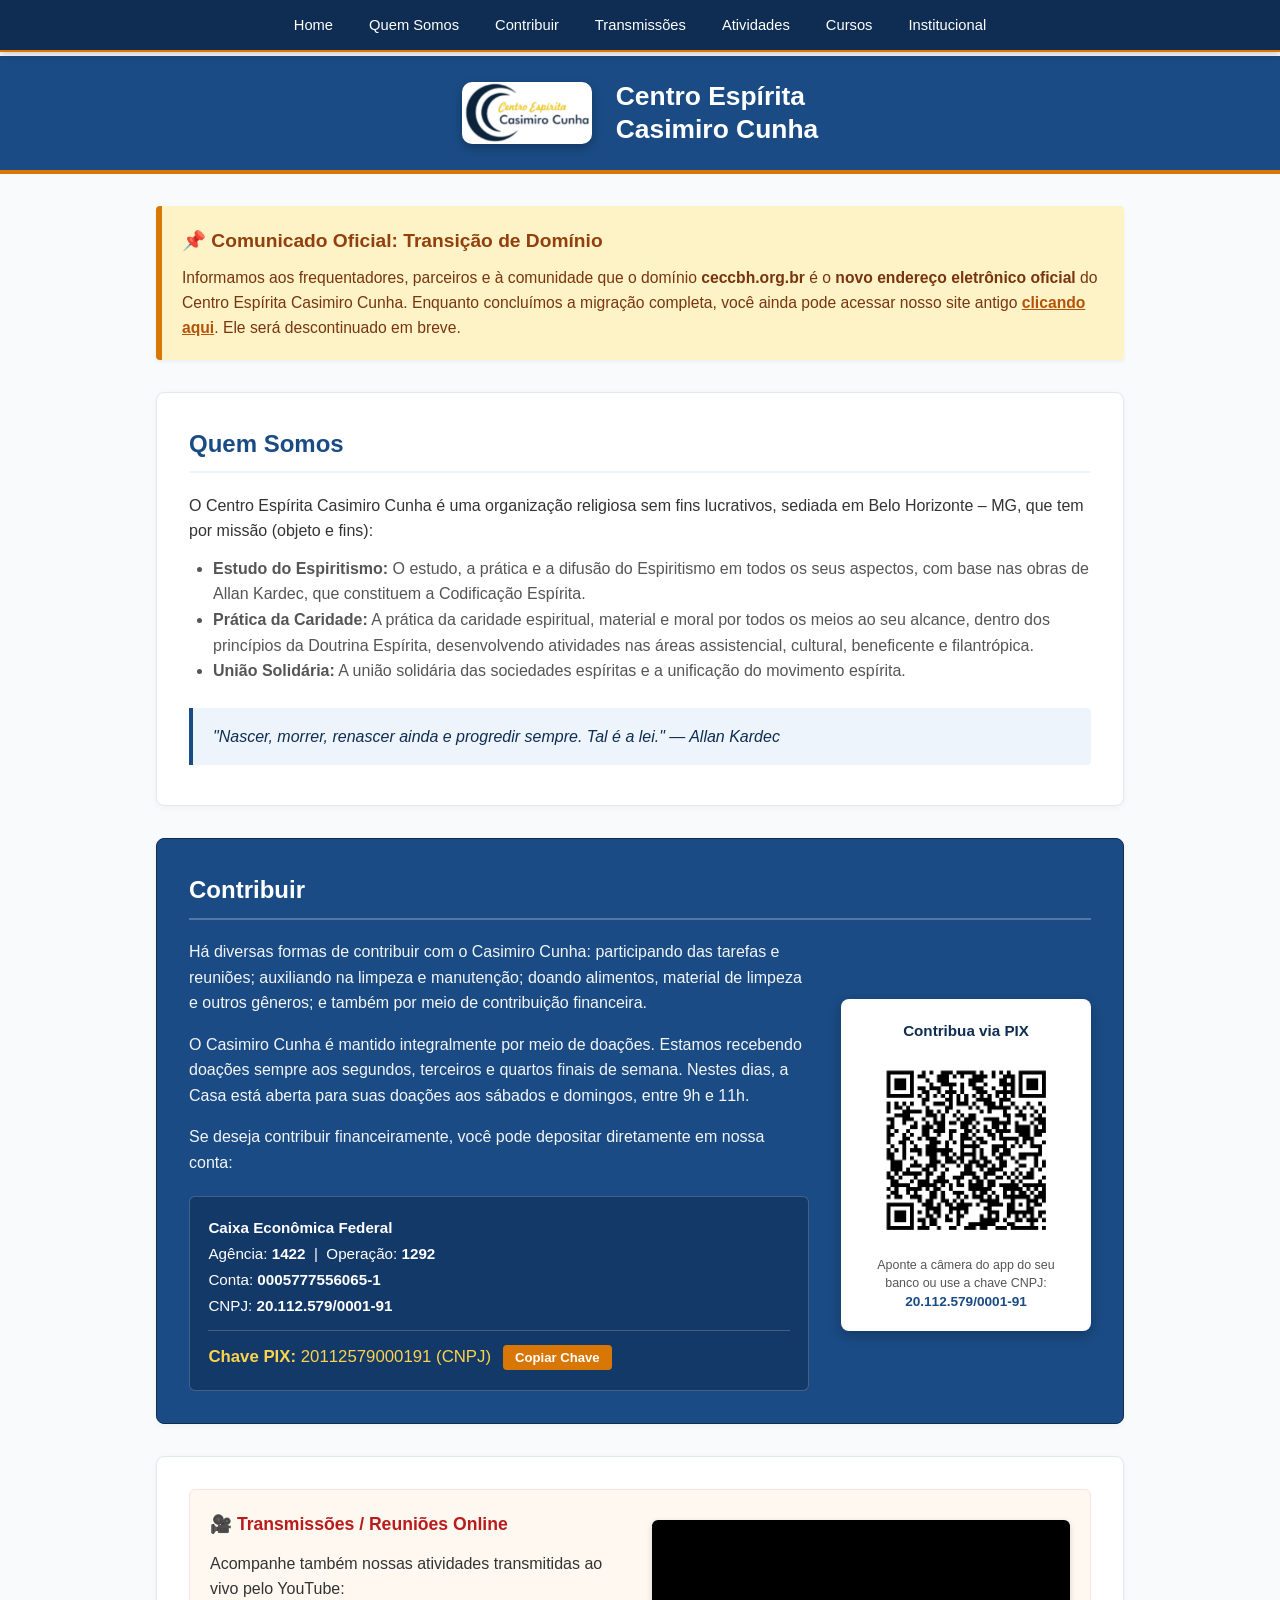
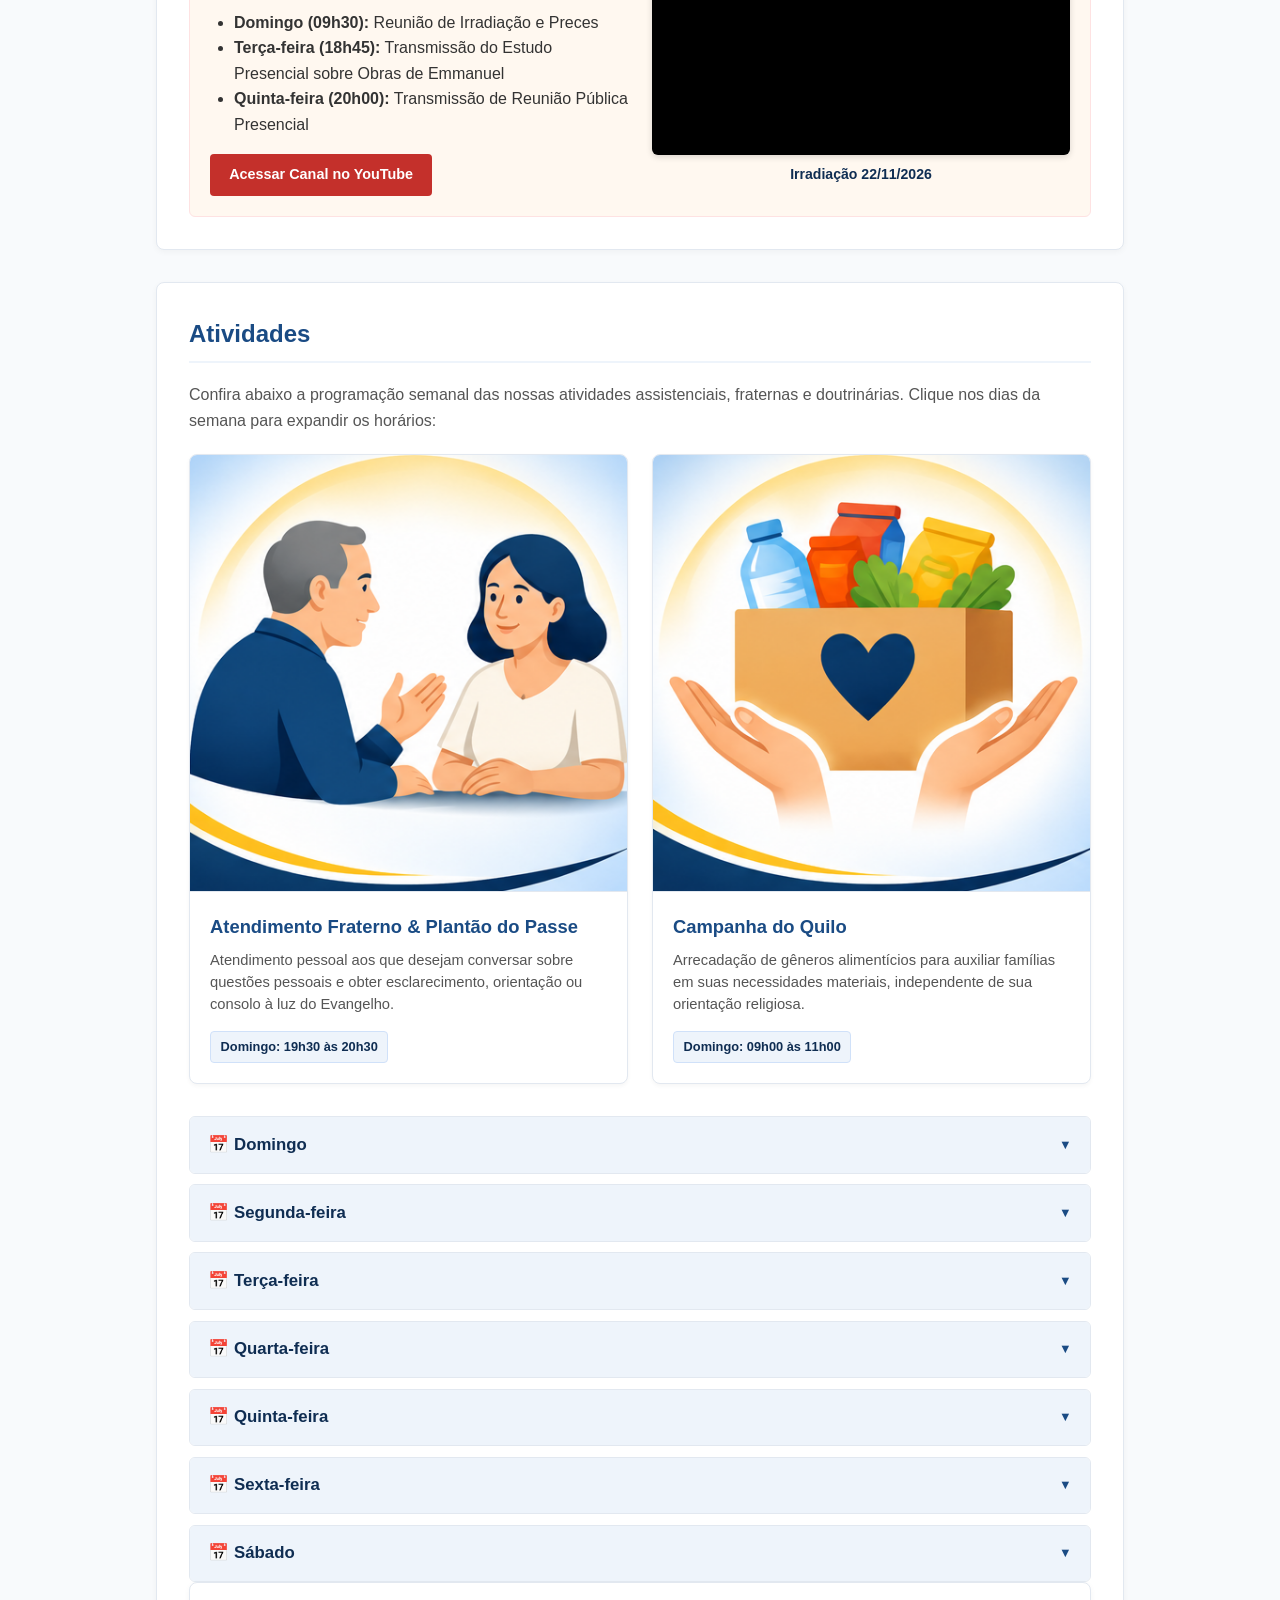
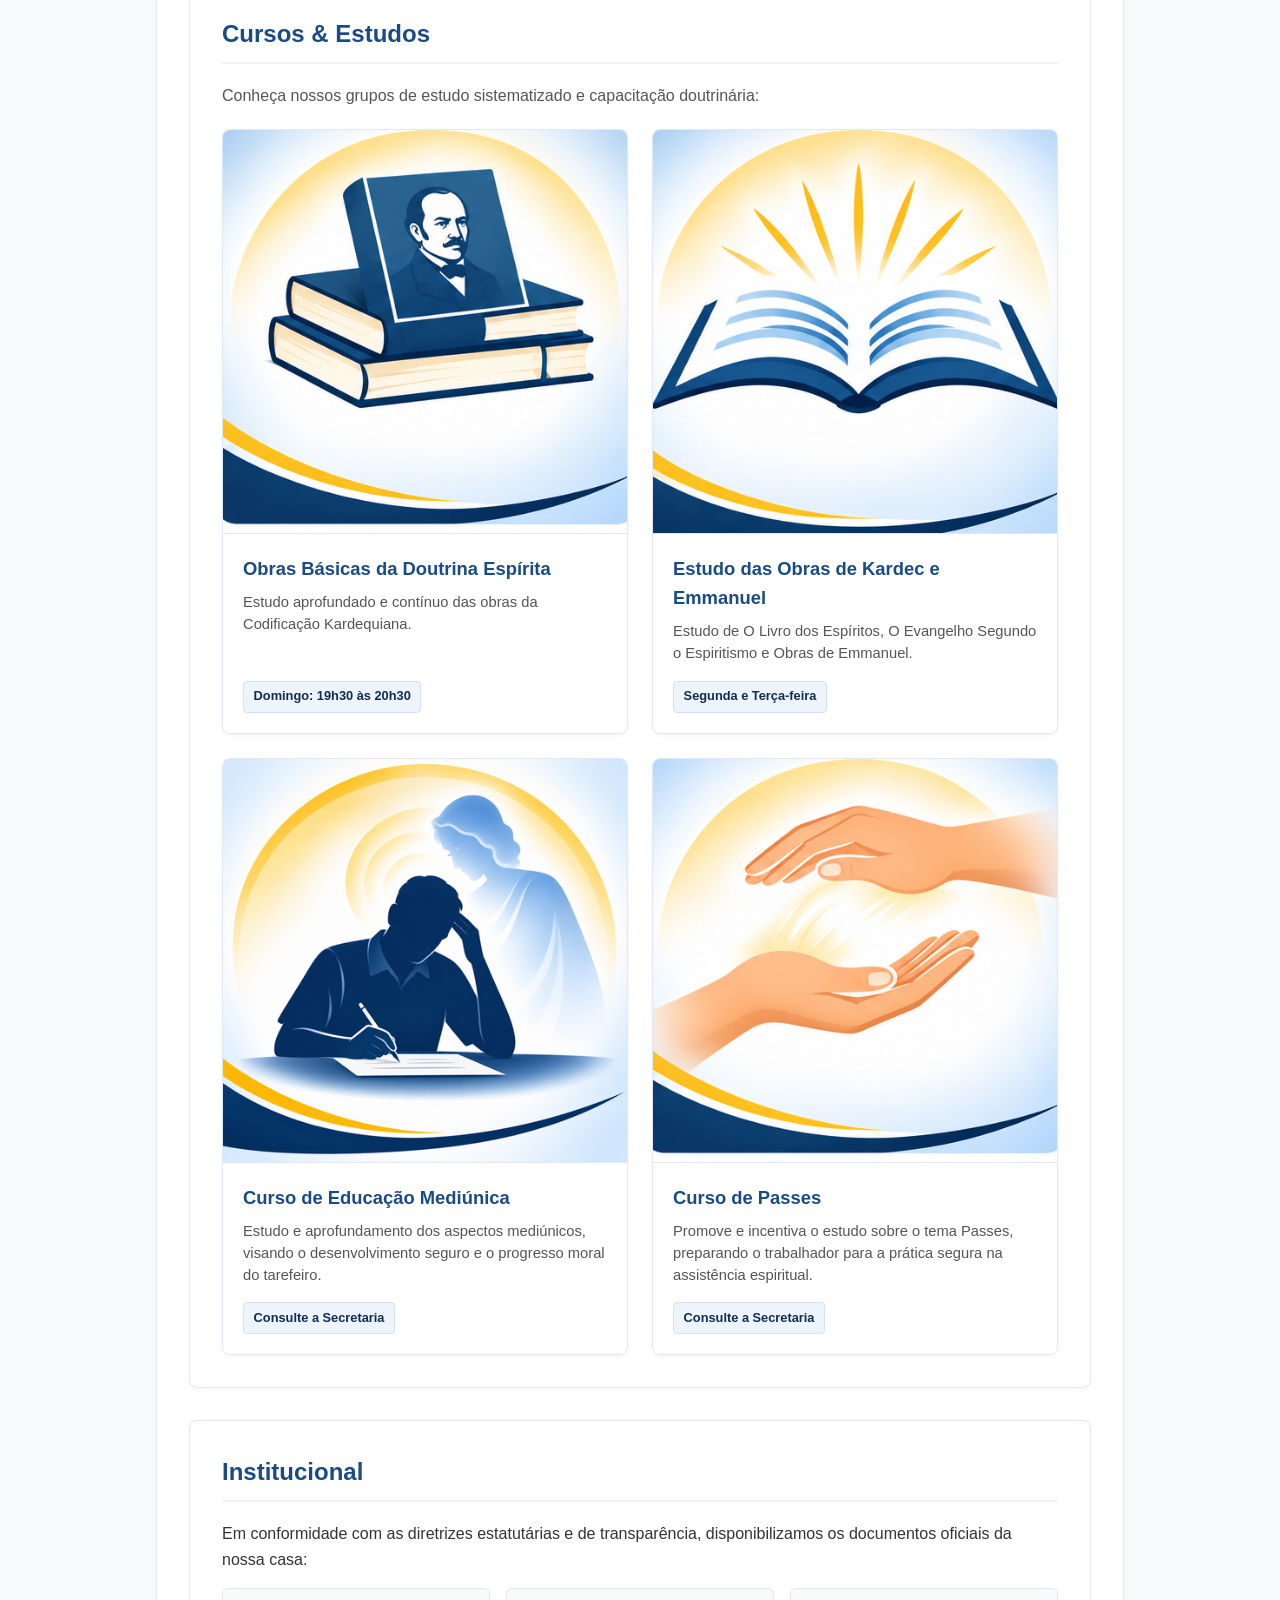
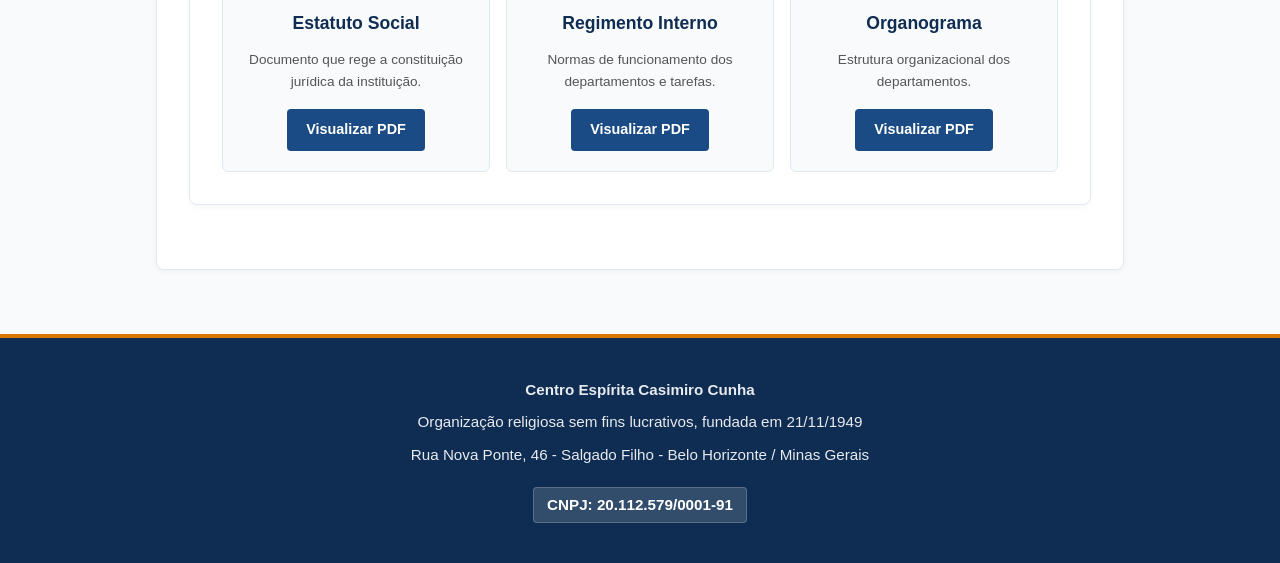
==== index.html @ 4915a186 "Add files via upload" ====
<!DOCTYPE html>
<html lang="pt-BR">
<head>
    <meta charset="UTF-8">
    <meta name="viewport" content="width=device-width, initial-scale=1.0">
    <title>Centro Espírita Casimiro Cunha | Belo Horizonte - MG</title>

    <!-- Ícone da Aba do Navegador (Favicon) -->
    <link rel="icon" type="image/x-icon" href="img/favicon.png">

    <!-- Folha de Estilos Externa (Nova Versão) -->
    <link rel="stylesheet" href="assets/style.css?v=5">
</head>
<body>

   <!-- MENU FIXO DE NAVEGAÇÃO (ONE-PAGE) -->
    <nav class="navbar">
        <div class="nav-container">
            <ul class="nav-links">
                <li><a href="#topo">Home</a></li>
                <li><a href="#quem-somos">Quem Somos</a></li>
                <li><a href="#contribuir">Contribuir</a></li>
                <li><a href="#transmissoes">Transmissões</a></li>
                <li><a href="#atividades">Atividades</a></li>
                <li><a href="#cursos">Cursos</a></li>
                <li><a href="#institucional">Institucional</a></li>
            </ul>
        </div>
    </nav>

    <header id="topo">
        <div class="header-content">
            <div class="logo-container">
                <img src="img/logo.jpg" alt="Centro Espírita Casimiro Cunha">
            </div>
            <h1>Centro Espírita<br>Casimiro Cunha</h1>
        </div>
    </header>

    <div class="container">

        <!-- COMUNICADO DE TRANSIÇÃO -->
        <div class="alert-banner">
            <h2>📌 Comunicado Oficial: Transição de Domínio</h2>
            <p>
                Informamos aos frequentadores, parceiros e à comunidade que o domínio <strong>ceccbh.org.br</strong> é o <strong>novo endereço eletrônico oficial</strong> do Centro Espírita Casimiro Cunha. Enquanto concluímos a migração completa, você ainda pode acessar nosso site antigo <a href="https://www.centrocasimirocunha.com.br" target="_blank" rel="noopener noreferrer">clicando aqui</a>. Ele será descontinuado em breve.
            </p>
        </div>

        <!-- 1. QUEM SOMOS -->
        <section id="quem-somos" class="section">
            <h2 class="section-title">Quem Somos</h2>
            <p>
                O Centro Espírita Casimiro Cunha é uma organização religiosa sem fins lucrativos, sediada em Belo Horizonte – MG, que tem por missão (objeto e fins):
            </p>
            <ul style="margin-left: 1.5rem; margin-top: 0.75rem; color: var(--text-light);">
                <li><strong>Estudo do Espiritismo:</strong> O estudo, a prática e a difusão do Espiritismo em todos os seus aspectos, com base nas obras de Allan Kardec, que constituem a Codificação Espírita.</li>
                <li><strong>Prática da Caridade:</strong> A prática da caridade espiritual, material e moral por todos os meios ao seu alcance, dentro dos princípios da Doutrina Espírita, desenvolvendo atividades nas áreas assistencial, cultural, beneficente e filantrópica.</li>
                <li><strong>União Solidária:</strong> A união solidária das sociedades espíritas e a unificação do movimento espírita.</li>
            </ul>

            <div class="kardec-quote">
                "Nascer, morrer, renascer ainda e progredir sempre. Tal é a lei." — Allan Kardec
            </div>
        </section>
<!-- CONTRIBUIR -->
        <section id="contribuir" class="section" style="background-color: var(--primary-color); color: var(--white); border-color: var(--primary-dark);">
            <h2 class="section-title" style="color: var(--white); border-bottom-color: rgba(255, 255, 255, 0.25);">Contribuir</h2>
            
            <div style="display: flex; flex-wrap: wrap; gap: 2rem; align-items: center;">
                
                <!-- Coluna da Esquerda: Texto e Dados Bancários -->
                <div style="flex: 1 1 420px;">
                    <p style="margin-bottom: 1rem; opacity: 0.95;">
                        Há diversas formas de contribuir com o Casimiro Cunha: participando das tarefas e reuniões; auxiliando na limpeza e manutenção; doando alimentos, material de limpeza e outros gêneros; e também por meio de contribuição financeira.
                    </p>
                    <p style="margin-bottom: 1rem; opacity: 0.95;">
                        O Casimiro Cunha é mantido integralmente por meio de doações. Estamos recebendo doações sempre aos segundos, terceiros e quartos finais de semana. Nestes dias, a Casa está aberta para suas doações aos sábados e domingos, entre 9h e 11h.
                    </p>
                    <p style="margin-bottom: 1.25rem; opacity: 0.95;">
                        Se deseja contribuir financeiramente, você pode depositar diretamente em nossa conta:
                    </p>

                    <!-- Quadro de Dados Bancários -->
                    <div style="background-color: rgba(15, 45, 82, 0.55); border: 1px solid rgba(255, 255, 255, 0.2); border-radius: 6px; padding: 1.15rem; font-size: 0.95rem; line-height: 1.7;">
                        <p><strong>Caixa Econômica Federal</strong></p>
                        <p>Agência: <strong>1422</strong> &nbsp;|&nbsp; Operação: <strong>1292</strong></p>
                        <p>Conta: <strong>0005777556065-1</strong></p>
                        <p>CNPJ: <strong>20.112.579/0001-91</strong></p>
                        <div style="margin-top: 0.75rem; padding-top: 0.75rem; border-top: 1px solid rgba(255, 255, 255, 0.2); font-size: 1.05rem; color: #fcd34d; display: flex; flex-wrap: wrap; align-items: center; gap: 0.75rem;">
                            <span><strong>Chave PIX:</strong> 20112579000191 (CNPJ)</span>
                            <button type="button" onclick="navigator.clipboard.writeText('20112579000191'); this.innerText='Copiado!'; setTimeout(() => this.innerText='Copiar Chave', 2500);" style="background-color: var(--accent-color); color: var(--white); border: none; padding: 0.3rem 0.75rem; border-radius: 4px; font-size: 0.82rem; font-weight: 600; cursor: pointer;">
                                Copiar Chave
                            </button>
                        </div>
                    </div>
                </div>

                <!-- Coluna da Direita: Quadro do QR Code PIX -->
                <div style="flex: 0 1 250px; margin: 0 auto; text-align: center; background-color: var(--white); color: var(--text-color); padding: 1.25rem; border-radius: 8px; box-shadow: 0 4px 12px rgba(0, 0, 0, 0.25);">
                    <p style="font-weight: 700; color: var(--primary-dark); font-size: 0.95rem; margin-bottom: 0.75rem;">
                        Contribua via PIX
                    </p>
                    <img 
                        src="img/qrcode-pix.png" 
                        alt="QR Code PIX - Centro Espírita Casimiro Cunha" 
                        style="width: 190px; height: 190px; display: block; margin: 0 auto; border-radius: 4px;"
                    >
                    <p style="font-size: 0.78rem; color: var(--text-light); margin-top: 0.75rem; line-height: 1.4;">
                        Aponte a câmera do app do seu banco ou use a chave CNPJ:<br>
                        <strong style="color: var(--primary-color); font-size: 0.85rem;">20.112.579/0001-91</strong>
                    </p>
                </div>

            </div>
        </section>
        <!-- 2. TRANSMISSÕES / REUNIÕES ONLINE   -->
        <section id="transmissoes" class="section">
            <div class="online-transmission" style="display: flex; flex-wrap: wrap; gap: 1.5rem; align-items: center; margin-top: 0;">
                
                <!-- Coluna da Esquerda: Conteúdo Atual -->
                <div style="flex: 1 1 320px;">
                    <h3>🎥 Transmissões / Reuniões Online</h3>
                    <p>Acompanhe também nossas atividades transmitidas ao vivo pelo YouTube:</p>
                    <ul style="margin-left: 1.5rem; margin-top: 0.5rem; margin-bottom: 1rem;">
                        <li><strong>Domingo (09h30):</strong> Reunião de Irradiação e Preces</li>
                        <li><strong>Terça-feira (18h45):</strong> Transmissão do Estudo Presencial sobre Obras de Emmanuel</li>
                        <li><strong>Quinta-feira (20h00):</strong> Transmissão de Reunião Pública Presencial</li>
                    </ul>
                    <a href="https://www.youtube.com/c/CentroCasimiroCunha" target="_blank" class="btn" style="background-color: #c4302b;">Acessar Canal no YouTube</a>
                </div>

                <!-- Coluna da Direita: Vídeo da Irradiação -->
                <div style="flex: 1 1 320px; max-width: 100%;">
                    <div style="position: relative; padding-bottom: 56.25%; height: 0; overflow: hidden; border-radius: 6px; box-shadow: 0 2px 6px rgba(0,0,0,0.15); background-color: #000;">
                        <iframe 
                            id="iframe-irradiacao"
                            style="position: absolute; top: 0; left: 0; width: 100%; height: 100%; border: 0;" 
                            src="" 
                            title="Irradiação" 
                            allow="accelerometer; autoplay; clipboard-write; encrypted-media; gyroscope; picture-in-picture; web-share" 
                            referrerpolicy="strict-origin-when-cross-origin" 
                            allowfullscreen>
                        </iframe>
                    </div>
                    <p id="texto-irradiacao" style="text-align: center; font-size: 0.88rem; font-weight: 600; color: var(--primary-dark); margin-top: 0.5rem;">
                        Carregando...
                    </p>
                </div>

                <!-- Script que preenche o vídeo e a data automaticamente -->
                <script src="irradiacao.js"></script>
                <script>
                    if (typeof CONFIG_IRRADIACAO !== 'undefined') {
                        const titulo = "Irradiação " + CONFIG_IRRADIACAO.data;
                        const iframe = document.getElementById("iframe-irradiacao");
                        const legenda = document.getElementById("texto-irradiacao");

                        iframe.src = "https://www.youtube.com/embed/" + CONFIG_IRRADIACAO.videoId;
                        iframe.title = titulo;
                        legenda.textContent = titulo;
                    }
                </script>
            </div>
        </section>

        <!-- 3. ATIVIDADES -->
        <section id="atividades" class="section">
            <h2 class="section-title">Atividades</h2>
            <p style="margin-bottom: 1.25rem; color: var(--text-light);">
                Confira abaixo a programação semanal das nossas atividades assistenciais, fraternas e doutrinárias. Clique nos dias da semana para expandir os horários:
            </p>

            <!-- DESTAQUES COM CARDS -->
            <div class="activities-grid" style="margin-bottom: 2rem;">
                <div class="activity-card">
                    <img src="img/atendimento-fraterno.png" alt="Atendimento Fraterno" class="activity-img">
                    <div class="activity-content">
                        <h3>Atendimento Fraterno & Plantão do Passe</h3>
                        <p>Atendimento pessoal aos que desejam conversar sobre questões pessoais e obter esclarecimento, orientação ou consolo à luz do Evangelho.</p>
                        <span class="schedule-badge">Domingo: 19h30 às 20h30</span>
                    </div>
                </div>

                <div class="activity-card">
                    <img src="img/campanha-do-quilo.png" alt="Campanha do Quilo" class="activity-img">
                    <div class="activity-content">
                        <h3>Campanha do Quilo</h3>
                        <p>Arrecadação de gêneros alimentícios para auxiliar famílias em suas necessidades materiais, independente de sua orientação religiosa.</p>
                        <span class="schedule-badge">Domingo: 09h00 às 11h00</span>
                    </div>
                </div>
            </div>

           <!-- GRADE COMPLETA POR DIA DA SEMANA (ACCORDION) -->
            <div class="schedule-accordion">
                
                <details name="dias-semana">
                    <summary>📅 Domingo</summary>
                    <ul class="schedule-list">
                        <li><span>Campanha do Quilo</span> <span class="time-tag">09h00 às 11h00</span></li>
                        <li><span>Irradiação – YouTube Casimiro Cunha</span> <span class="time-tag">09h30 às 10h00</span></li>
                        <li><span>Campanha Pãozinho (Preparo e Distribuição)</span> <span class="time-tag">13h00 às 21h00</span></li>
                        <li><span>Grupo de Psicoterapia</span> <span class="time-tag">17h30 às 19h30</span></li>
                        <li><span>Atendimento Fraterno – Plantão do Passe</span> <span class="time-tag">19h30 às 20h30</span></li>
                        <li><span>Estudo das Obras Básicas da Doutrina</span> <span class="time-tag">19h30 às 20h30</span></li>
                        <li style="background-color: #f8fafc; border-top: 2px solid var(--border-color);"><span><strong>1º Domingo do mês:</strong> Distribuição de Cesta Básica</span> <span class="time-tag">06h30 às 08h30</span></li>
                        <li style="background-color: #f8fafc;"><span><strong>1º Domingo do mês:</strong> Visita Hospital Cristiano Machado</span> <span class="time-tag">14h00 às 16h00</span></li>
                        <li style="background-color: #f8fafc;"><span><strong>3º Domingo do mês:</strong> Distribuição de Cesta Básica, Evangelização Infantil e Encontro com as Famílias Assistidas</span> <span class="time-tag">08h15 às 09h30</span></li>
                    </ul>
                </details>

                <details name="dias-semana">
                    <summary>📅 Segunda-feira</summary>
                    <ul class="schedule-list">
                        <li><span>Plantão de Passes</span> <span class="time-tag">19h00 às 20h00</span></li>
                        <li><span>Biblioteca – Empréstimo de Livros</span> <span class="time-tag">19h00 às 19h30</span></li>
                        <li><span>Estudo de O Livro dos Espíritos</span> <span class="time-tag">19h00 às 19h30</span></li>
                        <li><span>Estudo de O Evangelho Segundo o Espiritismo</span> <span class="time-tag">19h30 às 20h30</span></li>
                        <li><span>Implantação do Culto no Lar</span> <span class="time-tag">19h45 às 20h30</span></li>
                    </ul>
                </details>

                <details name="dias-semana">
                    <summary>📅 Terça-feira</summary>
                    <ul class="schedule-list">
                        <li><span>Enxovalzinho (Costura)</span> <span class="time-tag">14h30 às 17h00</span></li>
                        <li><span>Estudo das Obras de Emmanuel</span> <span class="time-tag">18h45 às 19h45</span></li>
                        <li><span>Biblioteca – Empréstimo de Livros</span> <span class="time-tag">19h00 às 20h00</span></li>
                    </ul>
                </details>

                <details name="dias-semana">
                    <summary>📅 Quarta-feira</summary>
                    <ul class="schedule-list">
                        <li><span>Não há atividade aberta ao público</span> <span class="time-tag">Interno</span></li>
                    </ul>
                </details>

                <details name="dias-semana">
                    <summary>📅 Quinta-feira</summary>
                    <ul class="schedule-list">
                        <li><span>Biblioteca – Empréstimo de Livros</span> <span class="time-tag">20h00 às 21h00</span></li>
                        <li><span>Reunião Pública e Passes (ao final)</span> <span class="time-tag">20h00 às 21h00</span></li>
                    </ul>
                </details>

                <details name="dias-semana">
                    <summary>📅 Sexta-feira</summary>
                    <ul class="schedule-list">
                        <li><span>Tratamento por Fluidoterapia <em>(Necessário passar pelo Atendimento Fraterno no domingo às 19h30)</em></span> <span class="time-tag">19h30 às 21h00</span></li>
                        <li><span>Biblioteca – Empréstimo de Livros</span> <span class="time-tag">19h30 às 21h00</span></li>
                    </ul>
                </details>

                <details name="dias-semana">
                    <summary>📅 Sábado</summary>
                    <ul class="schedule-list">
                        <li><span>Evangelização Infantil</span> <span class="time-tag">09h00 às 10h15</span></li>
                        <li><span>Reunião Pública e Passes (ao final)</span> <span class="time-tag">09h00 às 10h15</span></li>
                        <li><span>Biblioteca – Empréstimo de Livros</span> <span class="time-tag">10h30 às 11h00</span></li>
                        <li><span>Reunião da Mocidade</span> <span class="time-tag">16h30 às 18h30</span></li>
                        <li><span>Reunião Pública, Tratamento Espiritual e Passe</span> <span class="time-tag">19h30 às 20h30</span></li>
                        <li style="background-color: #f8fafc; border-top: 2px solid var(--border-color);"><span><strong>2º Sábado do mês:</strong> Visita ao Asilo</span> <span class="time-tag">14h30 às 16h00</span></li>
                    </ul>
                </details>

            </div>

        <!-- 4. CURSOS -->
        <section id="cursos" class="section">
            <h2 class="section-title">Cursos & Estudos</h2>
            <p style="margin-bottom: 1.25rem; color: var(--text-light);">
                Conheça nossos grupos de estudo sistematizado e capacitação doutrinária:
            </p>
            
            <div class="activities-grid">
                
                <div class="activity-card">
                    <img src="img/obras-basicas-doutrina-espirita.png" alt="Obras Básicas da Doutrina Espírita" class="activity-img">
                    <div class="activity-content">
                        <h3>Obras Básicas da Doutrina Espírita</h3>
                        <p>Estudo aprofundado e contínuo das obras da Codificação Kardequiana.</p>
                        <span class="schedule-badge">Domingo: 19h30 às 20h30</span>
                    </div>
                </div>

                <div class="activity-card">
                    <img src="img/curso-espiritismo-basico.png" alt="Curso de Espiritismo Básico" class="activity-img">
                    <div class="activity-content">
                        <h3>Estudo das Obras de Kardec e Emmanuel</h3>
                        <p>Estudo de O Livro dos Espíritos, O Evangelho Segundo o Espiritismo e Obras de Emmanuel.</p>
                        <span class="schedule-badge">Segunda e Terça-feira</span>
                    </div>
                </div>

                <div class="activity-card">
                    <img src="img/curso-educacao-mediunica.png" alt="Curso de Educação Mediúnica" class="activity-img">
                    <div class="activity-content">
                        <h3>Curso de Educação Mediúnica</h3>
                        <p>Estudo e aprofundamento dos aspectos mediúnicos, visando o desenvolvimento seguro e o progresso moral do tarefeiro.</p>
                        <span class="schedule-badge">Consulte a Secretaria</span>
                    </div>
                </div>

                <div class="activity-card">
                    <img src="img/curso-de-passes.png" alt="Curso de Passes" class="activity-img">
                    <div class="activity-content">
                        <h3>Curso de Passes</h3>
                        <p>Promove e incentiva o estudo sobre o tema Passes, preparando o trabalhador para a prática segura na assistência espiritual.</p>
                        <span class="schedule-badge">Consulte a Secretaria</span>
                    </div>
                </div>

            </div>
        </section>

       <!-- 5. INSTITUCIONAL -->
        <section id="institucional" class="section">
            <h2 class="section-title">Institucional</h2>
            <p>Em conformidade com as diretrizes estatutárias e de transparência, disponibilizamos os documentos oficiais da nossa casa:</p>
            
            <div class="docs-grid">
                <div class="doc-card">
                    <h3>Estatuto Social</h3>
                    <p style="font-size: 0.85rem; color: var(--text-light); margin-bottom: 1rem;">Documento que rege a constituição jurídica da instituição.</p>
                    <a href="docs/estatuto.pdf" target="_blank" class="btn">Visualizar PDF</a>
                </div>
                <div class="doc-card">
                    <h3>Regimento Interno</h3>
                    <p style="font-size: 0.85rem; color: var(--text-light); margin-bottom: 1rem;">Normas de funcionamento dos departamentos e tarefas.</p>
                    <a href="docs/regimento-interno.pdf" target="_blank" class="btn">Visualizar PDF</a>
                </div>
                <div class="doc-card">
                    <h3>Organograma</h3>
                    <p style="font-size: 0.85rem; color: var(--text-light); margin-bottom: 1rem;">Estrutura organizacional dos departamentos.</p>
                    <a href="docs/organograma.pdf" target="_blank" class="btn">Visualizar PDF</a>
                </div>
            </div>
        </section>

    </div>

        <!-- RODAPÉ INSTITUCIONAL -->
        <footer>
            <p><strong>Centro Espírita Casimiro Cunha</strong></p>
            <p>Organização religiosa sem fins lucrativos, fundada em 21/11/1949</p>
            <p>Rua Nova Ponte, 46 - Salgado Filho - Belo Horizonte / Minas Gerais</p>
            <div class="cnpj">CNPJ: 20.112.579/0001-91</div>
        </footer>

</body>
</html>
---- assets/style.css ----
:root {
    --primary-color: #1a4b84;
    --primary-dark: #0f2d52;
    --secondary-color: #eef4fb;
    --accent-color: #d97706;
    --text-color: #333333;
    --text-light: #555555;
    --bg-light: #f8fafc;
    --white: #ffffff;
    --border-color: #e2e8f0;
}

* {
    box-sizing: border-box;
    margin: 0;
    padding: 0;
}

html {
    scroll-behavior: smooth;
    scroll-padding-top: 70px; /* Compensa a altura do menu fixo no PC */
}

body {
    font-family: 'Segoe UI', Tahoma, Geneva, Verdana, sans-serif;
    line-height: 1.6;
    color: var(--text-color);
    background-color: var(--bg-light);
    padding-top: 56px; /* Espaço exato do menu fixo em 1 linha no PC */
}

/* Menu de Navegação Fixo */
.navbar {
    position: fixed;
    top: 0;
    left: 0;
    width: 100%;
    background-color: var(--primary-dark);
    color: var(--white);
    z-index: 1000;
    box-shadow: 0 2px 8px rgba(0, 0, 0, 0.2);
    border-bottom: 2px solid var(--accent-color);
}

.nav-container {
    max-width: 1000px;
    margin: 0 auto;
    padding: 0.75rem 1rem;
    display: flex;
    justify-content: center;
    align-items: center;
}

.nav-brand {
    color: var(--white);
    font-weight: 700;
    font-size: 1.15rem;
    text-decoration: none;
    letter-spacing: 0.5px;
}

.nav-links {
    list-style: none;
    display: flex;
    justify-content: center;
    gap: 1.25rem;
    flex-wrap: wrap;
}

.nav-links a {
    color: var(--white);
    text-decoration: none;
    font-size: 0.92rem;
    font-weight: 500;
    padding: 0.25rem 0.5rem;
    border-radius: 4px;
    transition: background-color 0.2s, color 0.2s;
}

.nav-links a:hover {
    background-color: rgba(255, 255, 255, 0.15);
    color: #fcd34d;
}

/* Cabeçalho em Duas Colunas Centralizadas */
header {
    background-color: var(--primary-color);
    color: var(--white);
    padding: 1.5rem 1rem;
    border-bottom: 4px solid var(--accent-color);
    display: flex;
    justify-content: center;
    align-items: center;
}

.header-content {
    display: flex;
    align-items: center;
    justify-content: center;
    gap: 1.5rem;
    max-width: 800px;
}

.logo-container {
    margin-bottom: 0;
    flex-shrink: 0;
}

.logo-container img {
    width: 130px;
    height: auto;
    border-radius: 10px;
    background-color: var(--white);
    padding: 0px;
    box-shadow: 0 4px 10px rgba(0, 0, 0, 0.25);
    display: block;
}

header h1 {
    font-size: 1.65rem;
    line-height: 1.25;
    margin-bottom: 0;
    font-weight: 700;
    text-align: left;
}

.container {
    max-width: 1000px;
    margin: 0 auto;
    padding: 2rem 1rem;
}

/* Banner de Aviso de Transição */
.alert-banner {
    background-color: #fef3c7;
    border-left: 6px solid var(--accent-color);
    padding: 1.25rem;
    margin-bottom: 2rem;
    border-radius: 4px;
    box-shadow: 0 2px 4px rgba(0,0,0,0.05);
}

.alert-banner h2 {
    color: #92400e;
    font-size: 1.2rem;
    margin-bottom: 0.5rem;
}

.alert-banner p {
    color: #78350f;
    font-size: 0.98rem;
}

.alert-banner a {
    color: #b45309;
    font-weight: 700;
    text-decoration: underline;
}

.alert-banner a:hover {
    color: #78350f;
}

/* Seções de Conteúdo */
.section {
    background: var(--white);
    padding: 2rem;
    margin-bottom: 2rem;
    border-radius: 8px;
    box-shadow: 0 2px 6px rgba(0,0,0,0.04);
    border: 1px solid var(--border-color);
}

.section-title {
    color: var(--primary-color);
    font-size: 1.5rem;
    margin-bottom: 1.2rem;
    border-bottom: 2px solid var(--secondary-color);
    padding-bottom: 0.5rem;
}

.kardec-quote {
    font-style: italic;
    background-color: var(--secondary-color);
    border-left: 4px solid var(--primary-color);
    padding: 1rem 1.25rem;
    margin: 1.5rem 0 0.5rem 0;
    border-radius: 0 4px 4px 0;
    color: var(--primary-dark);
    font-weight: 500;
}

/* Grid de Documentos */
.docs-grid {
    display: grid;
    grid-template-columns: repeat(auto-fit, minmax(250px, 1fr));
    gap: 1rem;
    margin-top: 1rem;
}

.doc-card {
    border: 1px solid var(--border-color);
    padding: 1.25rem;
    border-radius: 6px;
    text-align: center;
    background-color: var(--bg-light);
    transition: transform 0.2s, box-shadow 0.2s;
}

.doc-card:hover {
    transform: translateY(-2px);
    box-shadow: 0 4px 8px rgba(0,0,0,0.08);
}

.doc-card h3 {
    font-size: 1.1rem;
    margin-bottom: 0.75rem;
    color: var(--primary-dark);
}

.btn {
    display: inline-block;
    background-color: var(--primary-color);
    color: var(--white);
    padding: 0.6rem 1.2rem;
    text-decoration: none;
    border-radius: 4px;
    font-weight: 600;
    font-size: 0.9rem;
    transition: background-color 0.2s;
}

.btn:hover {
    background-color: var(--primary-dark);
}

/* Grid e Cards de Atividades/Cursos (2 Colunas por linha no Desktop) */
.activities-grid {
    display: grid;
    grid-template-columns: repeat(2, 1fr);
    gap: 1.5rem;
    margin-top: 1rem;
}

.activity-card {
    background-color: var(--white);
    border: 1px solid var(--border-color);
    border-radius: 8px;
    overflow: hidden;
    display: flex;
    flex-direction: column;
    box-shadow: 0 2px 4px rgba(0, 0, 0, 0.04);
    transition: transform 0.2s ease, box-shadow 0.2s ease;
}

.activity-card:hover {
    transform: translateY(-3px);
    box-shadow: 0 6px 12px rgba(0, 0, 0, 0.1);
}

/* Imagem Quadrada (Proporção 1:1 - 465x465) sem cortes */
.activity-img {
    width: 100%;
    aspect-ratio: 1 / 1;
    height: auto;
    object-fit: cover;
    display: block;
    border-bottom: 1px solid var(--border-color);
}

.activity-content {
    padding: 1.25rem;
    display: flex;
    flex-direction: column;
    flex-grow: 1;
}

.activity-content h3 {
    color: var(--primary-color);
    font-size: 1.15rem;
    margin-bottom: 0.5rem;
}

.activity-content p {
    font-size: 0.92rem;
    color: var(--text-light);
    line-height: 1.5;
    margin-bottom: 1rem;
    flex-grow: 1;
}

.schedule-badge {
    align-self: flex-start;
    background-color: var(--secondary-color);
    color: var(--primary-dark);
    font-size: 0.8rem;
    font-weight: 600;
    padding: 0.3rem 0.6rem;
    border-radius: 4px;
    border: 1px solid #d0e1f9;
}

/* Accordion de Horários por Dia da Semana */
.schedule-accordion {
    display: flex;
    flex-direction: column;
    gap: 0.65rem;
}

.schedule-accordion details {
    border: 1px solid var(--border-color);
    border-radius: 6px;
    background-color: var(--bg-light);
    overflow: hidden;
}

.schedule-accordion summary {
    padding: 0.9rem 1.15rem;
    font-weight: 700;
    font-size: 1.05rem;
    color: var(--primary-dark);
    background-color: var(--secondary-color);
    cursor: pointer;
    list-style: none;
    display: flex;
    justify-content: space-between;
    align-items: center;
    transition: background-color 0.2s;
}

.schedule-accordion summary:hover {
    background-color: #dce8f8;
}

.schedule-accordion summary::after {
    content: "▼";
    font-size: 0.8rem;
    color: var(--primary-color);
    transition: transform 0.2s;
}

.schedule-accordion details[open] summary::after {
    transform: rotate(180deg);
}

.schedule-list {
    list-style: none;
    padding: 0.75rem 1.15rem;
    background-color: var(--white);
}

.schedule-list li {
    display: flex;
    justify-content: space-between;
    align-items: center;
    gap: 1rem;
    padding: 0.6rem 0;
    border-bottom: 1px solid var(--border-color);
    font-size: 0.94rem;
    color: var(--text-color);
}

.schedule-list li:last-child {
    border-bottom: none;
}

.time-tag {
    background-color: var(--secondary-color);
    color: var(--primary-dark);
    font-weight: 600;
    font-size: 0.82rem;
    padding: 0.25rem 0.6rem;
    border-radius: 4px;
    white-space: nowrap;
    border: 1px solid #d0e1f9;
}

/* Transmissões Online */
.online-transmission {
    background-color: #fff8f0;
    border: 1px solid #fee2e2;
    padding: 1.25rem;
    border-radius: 6px;
}

.online-transmission h3 {
    color: #b91c1c;
    font-size: 1.1rem;
    margin-bottom: 0.75rem;
}

/* Rodapé */
footer {
    background-color: var(--primary-dark);
    color: var(--white);
    padding: 2.5rem 1rem;
    text-align: center;
    font-size: 0.95rem;
    border-top: 4px solid var(--accent-color);
}

footer p {
    margin-bottom: 0.5rem;
    opacity: 0.9;
}

/* Moldura transparente do CNPJ no Rodapé */
.cnpj {
    margin-top: 0.75rem;
    font-size: 0.95rem;
    background-color: rgba(255, 255, 255, 0.15);
    display: inline-block;
    padding: 0.3rem 0.8rem;
    border-radius: 4px;
    border: 1px solid rgba(255, 255, 255, 0.2);
    font-weight: 600;
}

/* Responsividade (Celulares e Telas Menores) */
@media (max-width: 650px) {
    body {
        padding-top: 125px; /* Espaço suficiente para o menu em múltiplas linhas no celular */
    }
    html {
        scroll-padding-top: 135px;
    }
    .nav-container {
        flex-direction: column;
        gap: 0.4rem;
    }
    .nav-links {
        gap: 0.5rem;
        justify-content: center;
    }
    .nav-links a {
        font-size: 0.82rem;
        padding: 0.2rem 0.35rem;
    }
    header {
        padding: 1rem 0.75rem;
    }
    .header-content {
        gap: 0.85rem;
    }
    .logo-container img {
        width: 115px;
    }
    header h1 {
        font-size: 1.15rem;
        line-height: 1.25;
        text-align: left;
    }
    .section {
        padding: 1.25rem;
    }
    /* No celular, os cards voltam para 1 coluna para melhor leitura */
    .activities-grid {
        grid-template-columns: 1fr;
    }
    .schedule-list li {
        flex-direction: column;
        align-items: flex-start;
        gap: 0.35rem;
    }
}
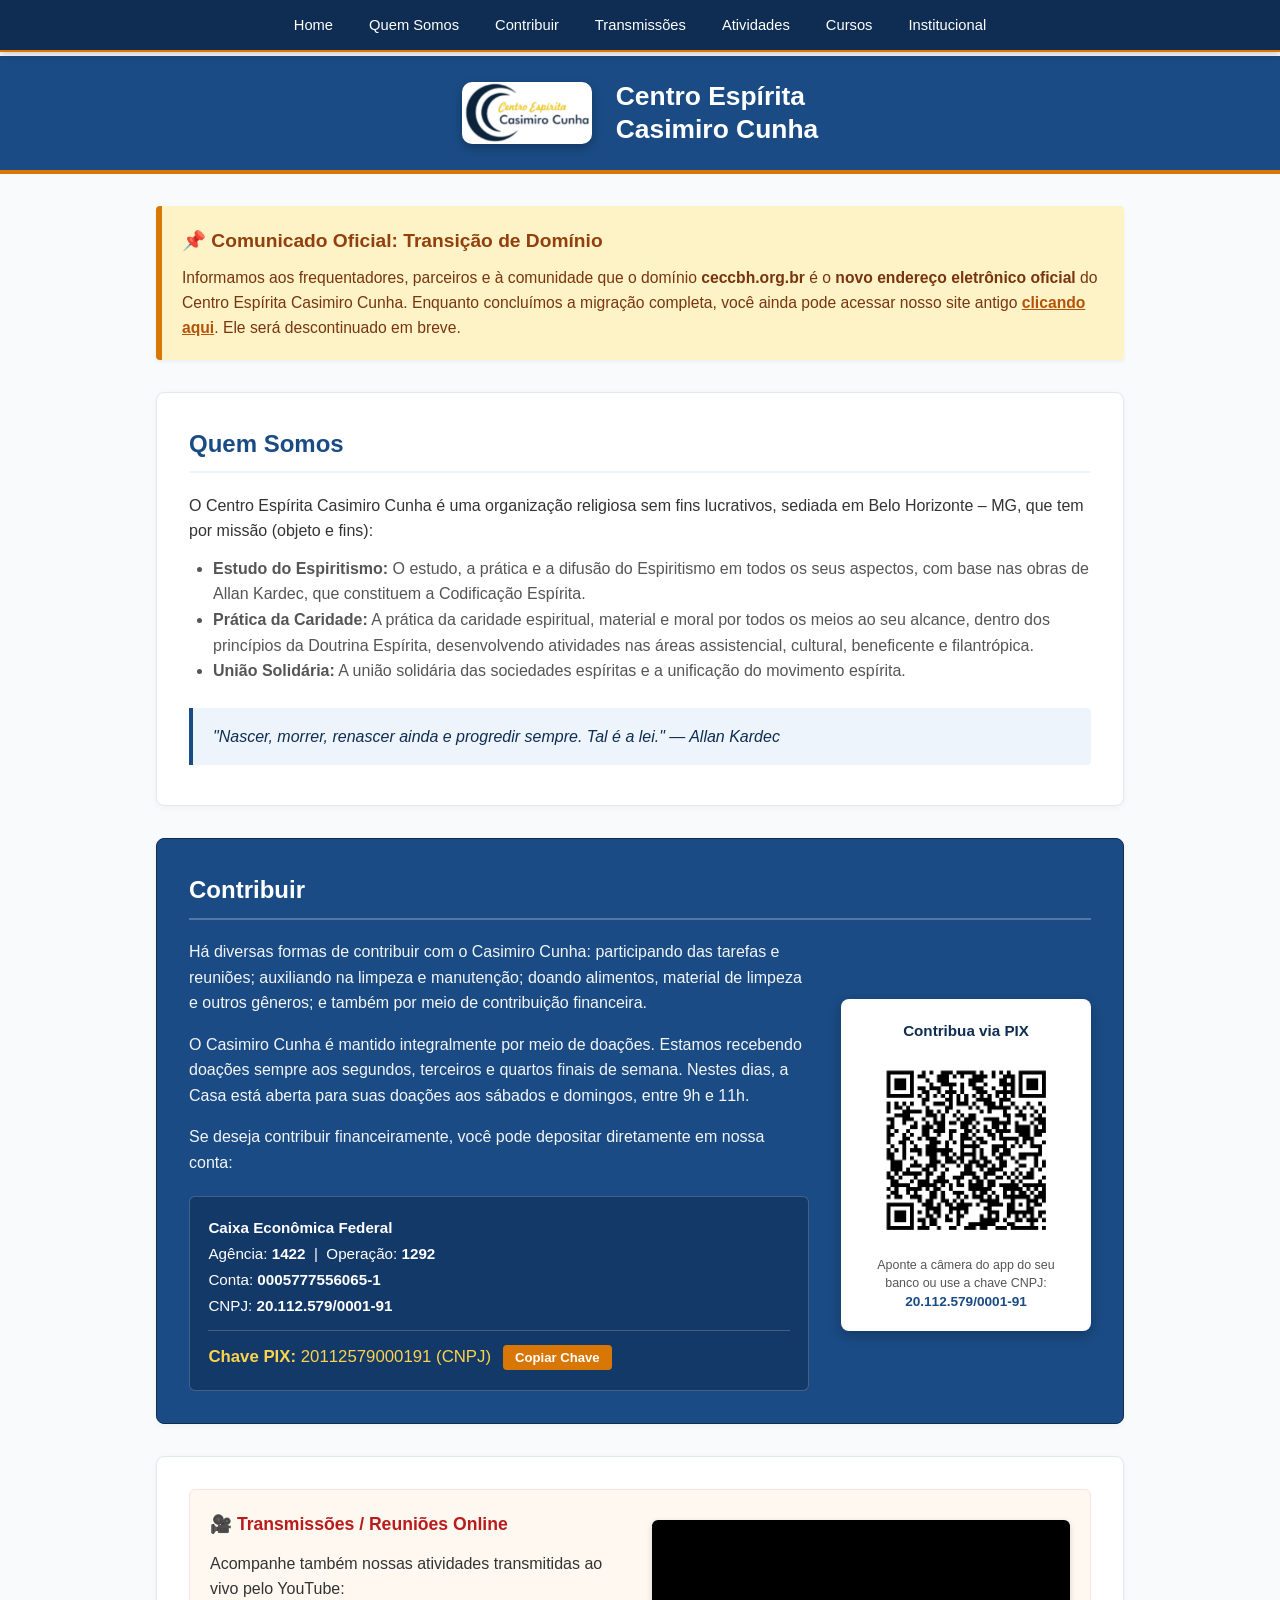
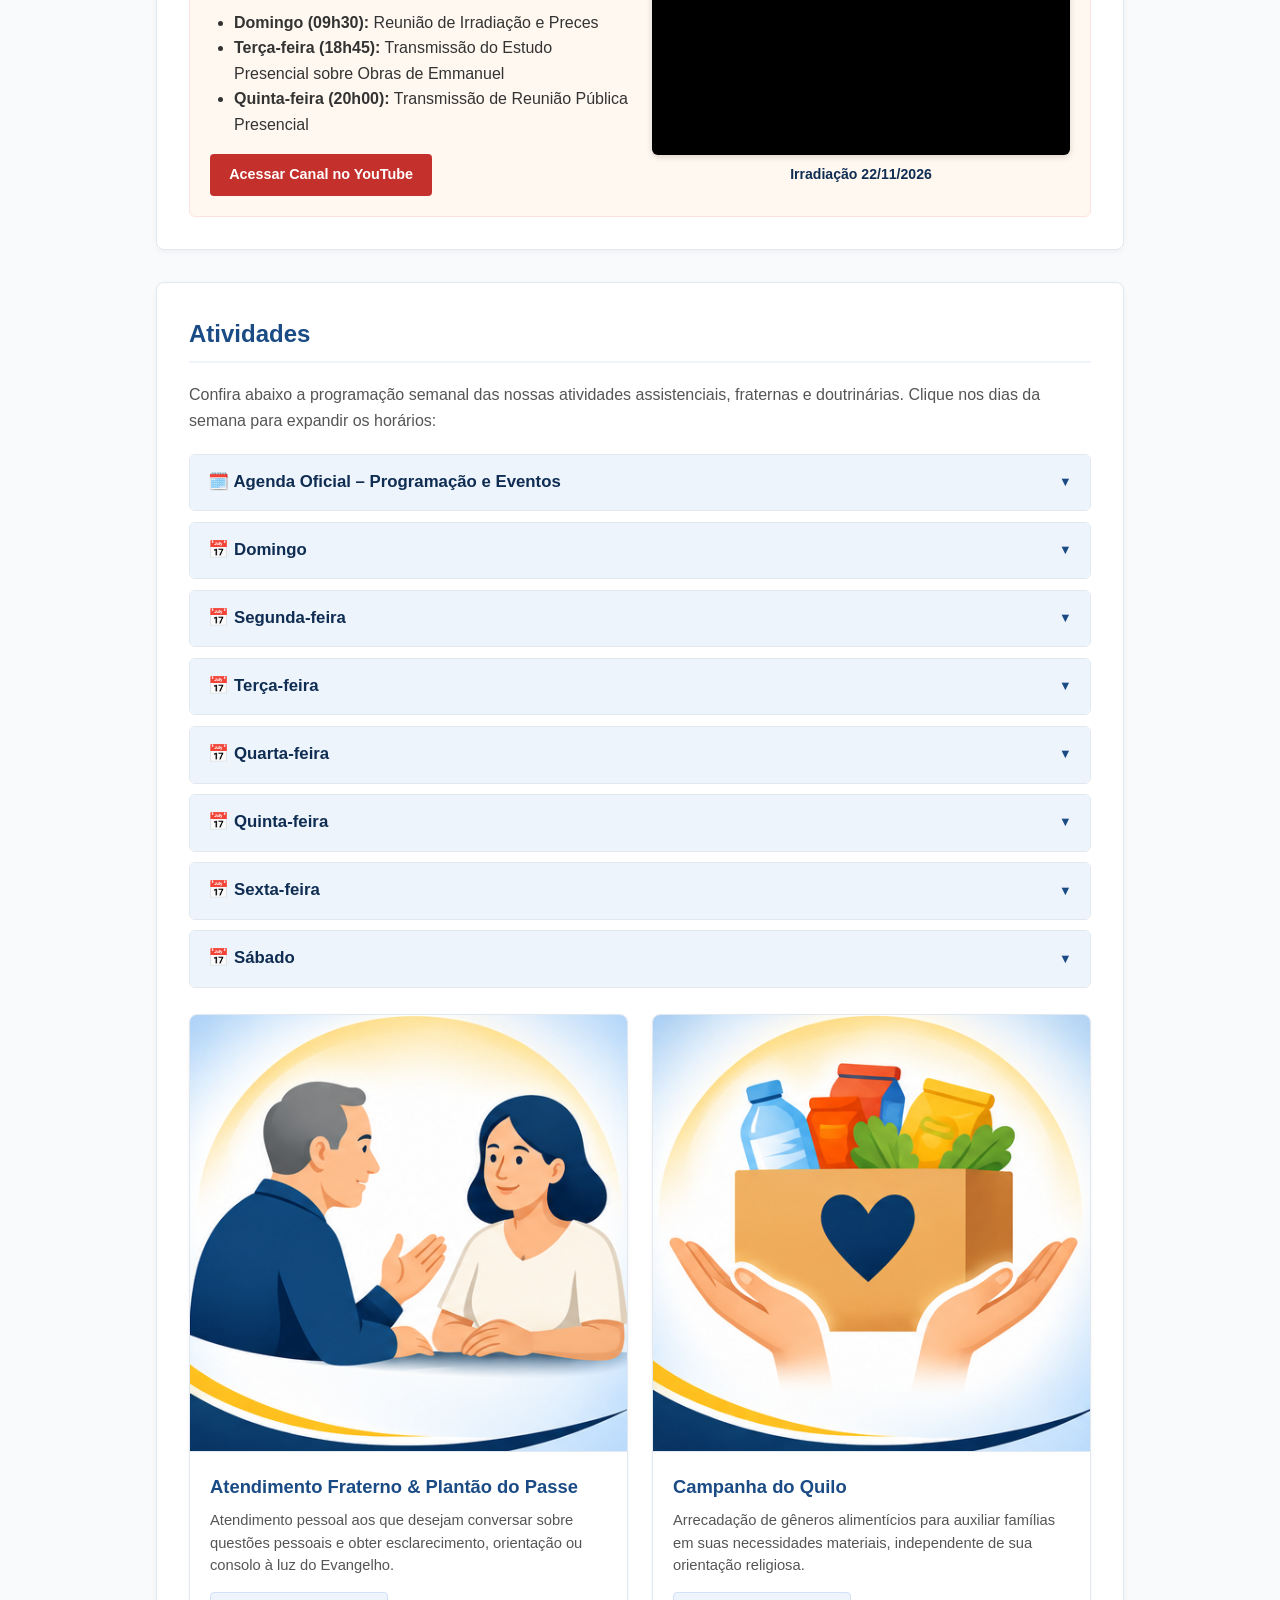
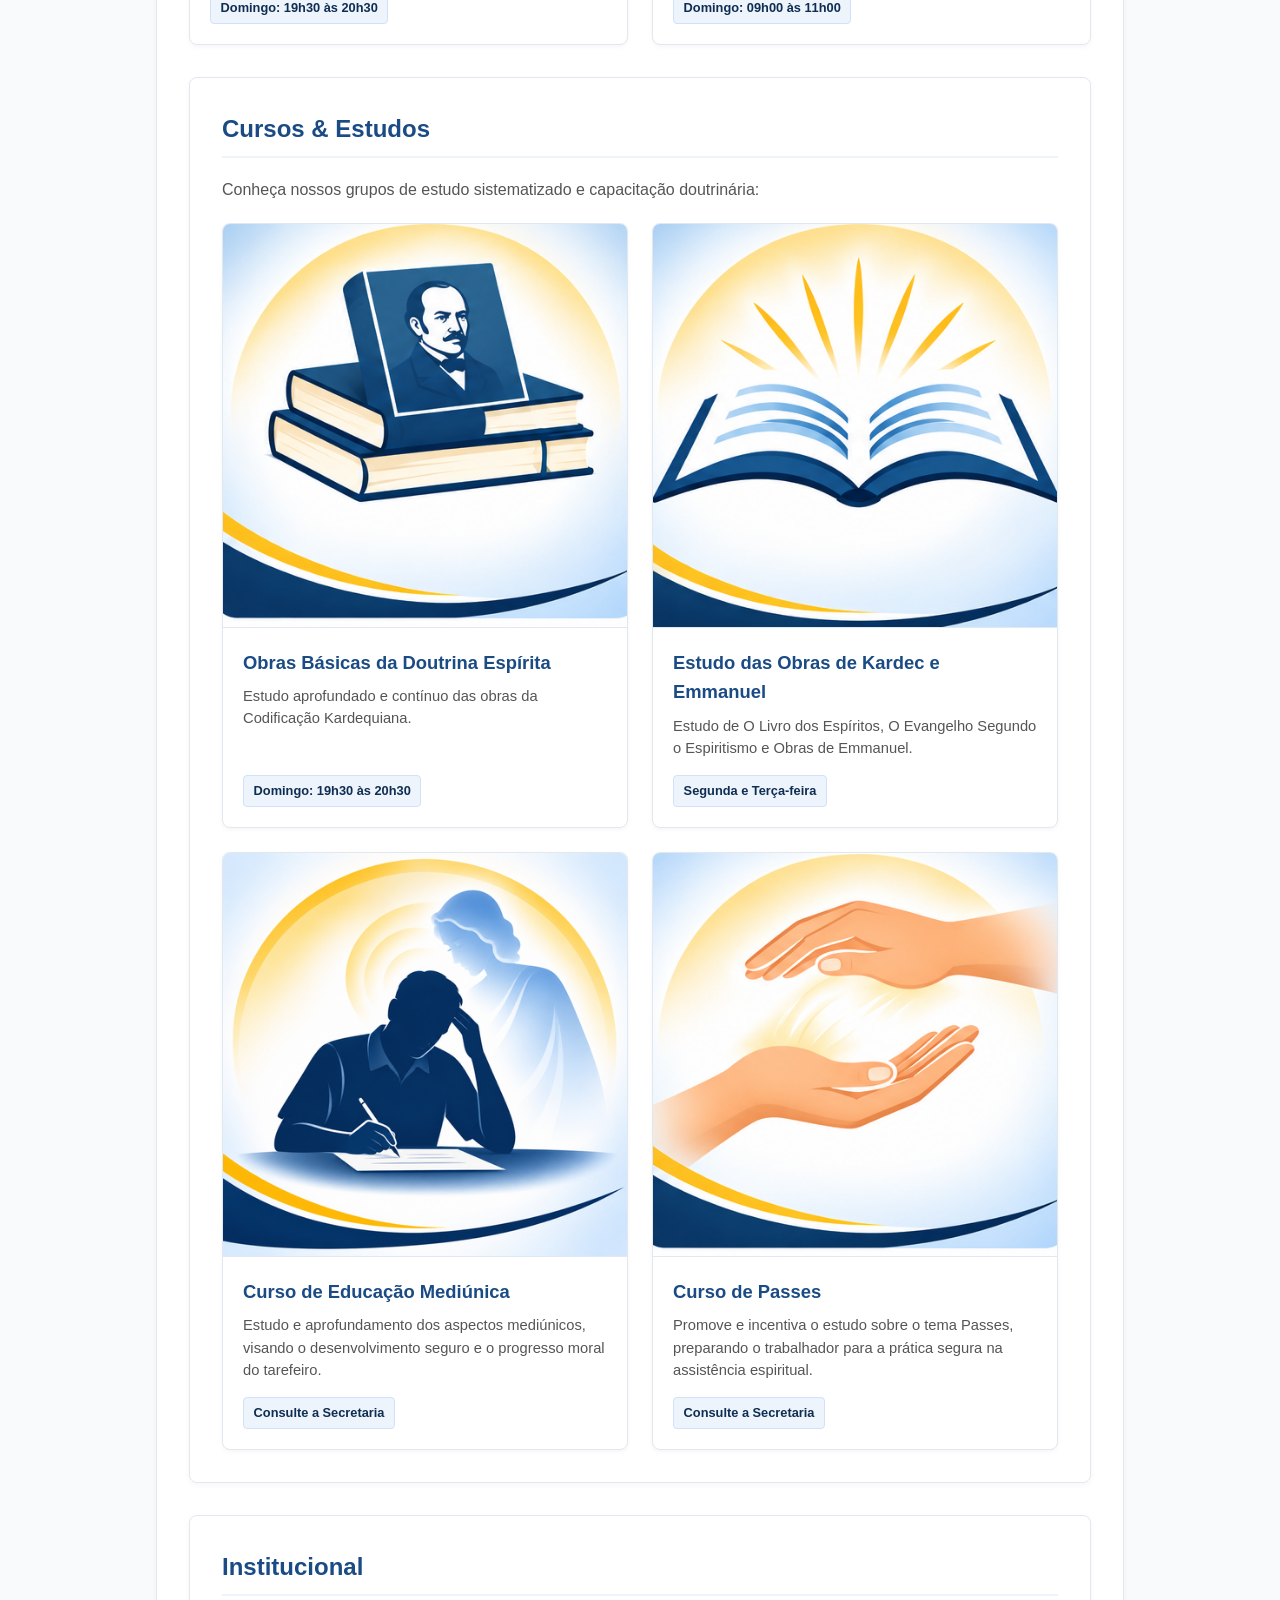
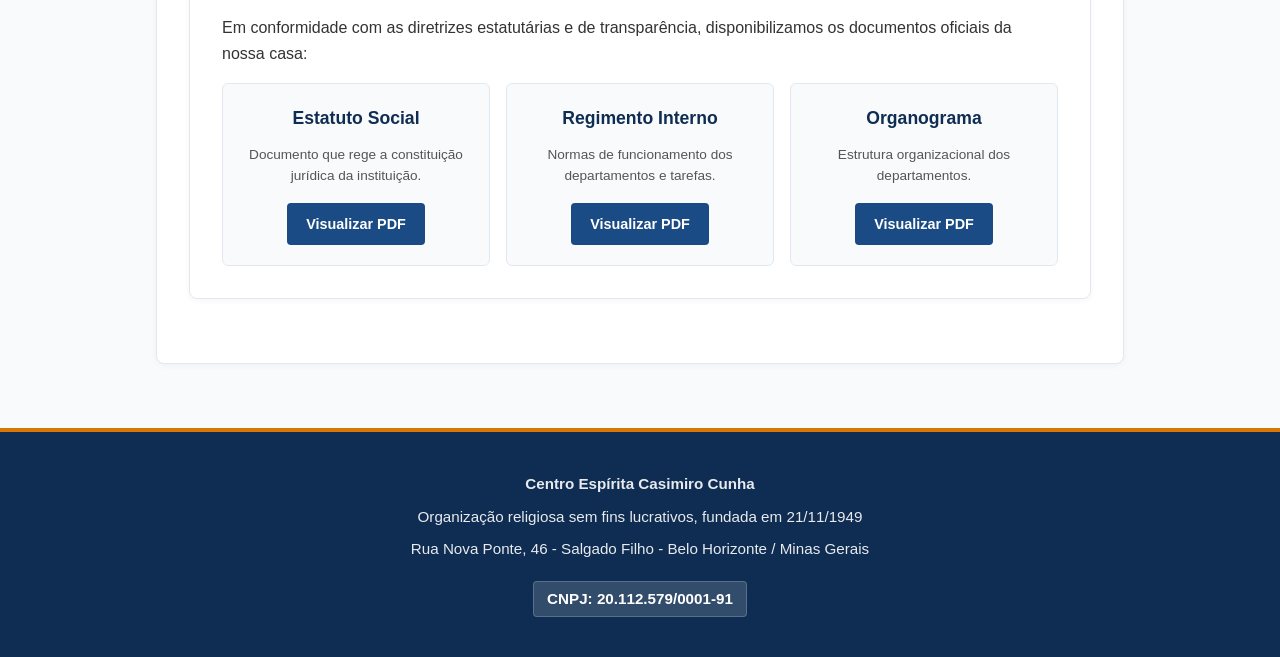
==== commit ba9d76e1: "Add files via upload" ====
--- a/index.html
+++ b/index.html
@@ -171,7 +171,95 @@
                 Confira abaixo a programação semanal das nossas atividades assistenciais, fraternas e doutrinárias. Clique nos dias da semana para expandir os horários:
             </p>
 
-            <!-- DESTAQUES COM CARDS -->
+
+        <!-- GRADE COMPLETA POR DIA DA SEMANA (ACCORDION) -->
+        <div class="schedule-accordion">
+
+            <!-- AGENDA OFICIAL GOOGLE -->
+        <details name="dias-semana">
+            <summary>🗓️ Agenda Oficial – Programação e Eventos</summary>
+            <div style="padding: 12px; background-color: #ffffff;">
+                <iframe 
+                    src="https://calendar.google.com/calendar/embed?height=480&wkst=1&ctz=America%2FSao_Paulo&hl=pt_BR&showTz=0&mode=AGENDA&src=Y19hMjE2ZjA3NmY5OTA0NjVhYjkyN2ZmNjdlOTRlYWMxMDUyNWI3ODhkMWQ4NzE3MDg1ZGQ5MDU3ZmVlYzVhYjMxQGdyb3VwLmNhbGVuZGFyLmdvb2dsZS5jb20&color=%233f51b5" 
+                    style="border: 1px solid var(--border-color, #e2e8f0); border-radius: 8px; width: 100%; height: 480px; display: block;" 
+                    frameborder="0" 
+                    scrolling="no"
+                    loading="lazy"
+                    title="Agenda Oficial CECC">
+                </iframe>
+            </div>
+        </details>
+            
+            <details name="dias-semana">
+                <summary>📅 Domingo</summary>
+                <ul class="schedule-list">
+                    <li><span>Campanha do Quilo</span> <span class="time-tag">09h00 às 11h00</span></li>
+                    <li><span>Irradiação – YouTube Casimiro Cunha</span> <span class="time-tag">09h30 às 10h00</span></li>
+                    <li><span>Campanha Pãozinho (Preparo e Distribuição)</span> <span class="time-tag">13h00 às 21h00</span></li>
+                    <li><span>Grupo de Psicoterapia</span> <span class="time-tag">17h30 às 19h30</span></li>
+                    <li><span>Atendimento Fraterno – Plantão do Passe</span> <span class="time-tag">19h30 às 20h30</span></li>
+                    <li><span>Estudo das Obras Básicas da Doutrina</span> <span class="time-tag">19h30 às 20h30</span></li>
+                    <li style="background-color: #f8fafc; border-top: 2px solid var(--border-color);"><span><strong>1º Domingo do mês:</strong> Distribuição de Cesta Básica</span> <span class="time-tag">06h30 às 08h30</span></li>
+                    <li style="background-color: #f8fafc;"><span><strong>1º Domingo do mês:</strong> Visita Hospital Cristiano Machado</span> <span class="time-tag">14h00 às 16h00</span></li>
+                    <li style="background-color: #f8fafc;"><span><strong>3º Domingo do mês:</strong> Distribuição de Cesta Básica, Evangelização Infantil e Encontro com as Famílias Assistidas</span> <span class="time-tag">08h15 às 09h30</span></li>
+                </ul>
+            </details>
+
+            <details name="dias-semana">
+                <summary>📅 Segunda-feira</summary>
+                <ul class="schedule-list">
+                    <li><span>Plantão de Passes</span> <span class="time-tag">19h00 às 20h00</span></li>
+                    <li><span>Biblioteca – Empréstimo de Livros</span> <span class="time-tag">19h00 às 19h30</span></li>
+                    <li><span>Estudo de O Livro dos Espíritos</span> <span class="time-tag">19h00 às 19h30</span></li>
+                    <li><span>Estudo de O Evangelho Segundo o Espiritismo</span> <span class="time-tag">19h30 às 20h30</span></li>
+                    <li><span>Implantação do Culto no Lar</span> <span class="time-tag">19h45 às 20h30</span></li>
+                </ul>
+            </details>
+
+            <details name="dias-semana">
+                <summary>📅 Terça-feira</summary>
+                <ul class="schedule-list">
+                    <li><span>Enxovalzinho (Costura)</span> <span class="time-tag">14h30 às 17h00</span></li>
+                    <li><span>Estudo das Obras de Emmanuel</span> <span class="time-tag">18h45 às 19h45</span></li>
+                    <li><span>Biblioteca – Empréstimo de Livros</span> <span class="time-tag">19h00 às 20h00</span></li>
+                </ul>
+            </details>
+
+            <details name="dias-semana">
+                <summary>📅 Quarta-feira</summary>
+                <ul class="schedule-list">
+                    <li><span>Não há atividade aberta ao público</span> <span class="time-tag">Interno</span></li>
+                </ul>
+            </details>
+
+            <details name="dias-semana">
+                <summary>📅 Quinta-feira</summary>
+                <ul class="schedule-list">
+                    <li><span>Biblioteca – Empréstimo de Livros</span> <span class="time-tag">20h00 às 21h00</span></li>
+                    <li><span>Reunião Pública e Passes (ao final)</span> <span class="time-tag">20h00 às 21h00</span></li>
+                </ul>
+            </details>
+
+            <details name="dias-semana">
+                <summary>📅 Sexta-feira</summary>
+                <ul class="schedule-list">
+                    <li><span>Tratamento por Fluidoterapia <em>(Necessário passar pelo Atendimento Fraterno no domingo às 19h30)</em></span> <span class="time-tag">19h30 às 21h00</span></li>
+                    <li><span>Biblioteca – Empréstimo de Livros</span> <span class="time-tag">19h30 às 21h00</span></li>
+                </ul>
+            </details>
+
+            <details name="dias-semana">
+                <summary>📅 Sábado</summary>
+                <ul class="schedule-list">
+                    <li><span>Evangelização Infantil</span> <span class="time-tag">09h00 às 10h15</span></li>
+                    <li><span>Reunião Pública e Passes (ao final)</span> <span class="time-tag">09h00 às 10h15</span></li>
+                    <li><span>Biblioteca – Empréstimo de Livros</span> <span class="time-tag">10h30 às 11h00</span></li>
+                    <li><span>Reunião da Mocidade</span> <span class="time-tag">16h30 às 18h30</span></li>
+                    <li><span>Reunião Pública, Tratamento Espiritual e Passe</span> <span class="time-tag">19h30 às 20h30</span></li>
+                    <li style="background-color: #f8fafc; border-top: 2px solid var(--border-color);"><span><strong>2º Sábado do mês:</strong> Visita ao Asilo</span> <span class="time-tag">14h30 às 16h00</span></li>
+                </ul>
+            </details>
+ <!-- DESTAQUES COM CARDS -->
             <div class="activities-grid" style="margin-bottom: 2rem;">
                 <div class="activity-card">
                     <img src="img/atendimento-fraterno.png" alt="Atendimento Fraterno" class="activity-img">
@@ -191,81 +279,7 @@
                     </div>
                 </div>
             </div>
-
-           <!-- GRADE COMPLETA POR DIA DA SEMANA (ACCORDION) -->
-            <div class="schedule-accordion">
-                
-                <details name="dias-semana">
-                    <summary>📅 Domingo</summary>
-                    <ul class="schedule-list">
-                        <li><span>Campanha do Quilo</span> <span class="time-tag">09h00 às 11h00</span></li>
-                        <li><span>Irradiação – YouTube Casimiro Cunha</span> <span class="time-tag">09h30 às 10h00</span></li>
-                        <li><span>Campanha Pãozinho (Preparo e Distribuição)</span> <span class="time-tag">13h00 às 21h00</span></li>
-                        <li><span>Grupo de Psicoterapia</span> <span class="time-tag">17h30 às 19h30</span></li>
-                        <li><span>Atendimento Fraterno – Plantão do Passe</span> <span class="time-tag">19h30 às 20h30</span></li>
-                        <li><span>Estudo das Obras Básicas da Doutrina</span> <span class="time-tag">19h30 às 20h30</span></li>
-                        <li style="background-color: #f8fafc; border-top: 2px solid var(--border-color);"><span><strong>1º Domingo do mês:</strong> Distribuição de Cesta Básica</span> <span class="time-tag">06h30 às 08h30</span></li>
-                        <li style="background-color: #f8fafc;"><span><strong>1º Domingo do mês:</strong> Visita Hospital Cristiano Machado</span> <span class="time-tag">14h00 às 16h00</span></li>
-                        <li style="background-color: #f8fafc;"><span><strong>3º Domingo do mês:</strong> Distribuição de Cesta Básica, Evangelização Infantil e Encontro com as Famílias Assistidas</span> <span class="time-tag">08h15 às 09h30</span></li>
-                    </ul>
-                </details>
-
-                <details name="dias-semana">
-                    <summary>📅 Segunda-feira</summary>
-                    <ul class="schedule-list">
-                        <li><span>Plantão de Passes</span> <span class="time-tag">19h00 às 20h00</span></li>
-                        <li><span>Biblioteca – Empréstimo de Livros</span> <span class="time-tag">19h00 às 19h30</span></li>
-                        <li><span>Estudo de O Livro dos Espíritos</span> <span class="time-tag">19h00 às 19h30</span></li>
-                        <li><span>Estudo de O Evangelho Segundo o Espiritismo</span> <span class="time-tag">19h30 às 20h30</span></li>
-                        <li><span>Implantação do Culto no Lar</span> <span class="time-tag">19h45 às 20h30</span></li>
-                    </ul>
-                </details>
-
-                <details name="dias-semana">
-                    <summary>📅 Terça-feira</summary>
-                    <ul class="schedule-list">
-                        <li><span>Enxovalzinho (Costura)</span> <span class="time-tag">14h30 às 17h00</span></li>
-                        <li><span>Estudo das Obras de Emmanuel</span> <span class="time-tag">18h45 às 19h45</span></li>
-                        <li><span>Biblioteca – Empréstimo de Livros</span> <span class="time-tag">19h00 às 20h00</span></li>
-                    </ul>
-                </details>
-
-                <details name="dias-semana">
-                    <summary>📅 Quarta-feira</summary>
-                    <ul class="schedule-list">
-                        <li><span>Não há atividade aberta ao público</span> <span class="time-tag">Interno</span></li>
-                    </ul>
-                </details>
-
-                <details name="dias-semana">
-                    <summary>📅 Quinta-feira</summary>
-                    <ul class="schedule-list">
-                        <li><span>Biblioteca – Empréstimo de Livros</span> <span class="time-tag">20h00 às 21h00</span></li>
-                        <li><span>Reunião Pública e Passes (ao final)</span> <span class="time-tag">20h00 às 21h00</span></li>
-                    </ul>
-                </details>
-
-                <details name="dias-semana">
-                    <summary>📅 Sexta-feira</summary>
-                    <ul class="schedule-list">
-                        <li><span>Tratamento por Fluidoterapia <em>(Necessário passar pelo Atendimento Fraterno no domingo às 19h30)</em></span> <span class="time-tag">19h30 às 21h00</span></li>
-                        <li><span>Biblioteca – Empréstimo de Livros</span> <span class="time-tag">19h30 às 21h00</span></li>
-                    </ul>
-                </details>
-
-                <details name="dias-semana">
-                    <summary>📅 Sábado</summary>
-                    <ul class="schedule-list">
-                        <li><span>Evangelização Infantil</span> <span class="time-tag">09h00 às 10h15</span></li>
-                        <li><span>Reunião Pública e Passes (ao final)</span> <span class="time-tag">09h00 às 10h15</span></li>
-                        <li><span>Biblioteca – Empréstimo de Livros</span> <span class="time-tag">10h30 às 11h00</span></li>
-                        <li><span>Reunião da Mocidade</span> <span class="time-tag">16h30 às 18h30</span></li>
-                        <li><span>Reunião Pública, Tratamento Espiritual e Passe</span> <span class="time-tag">19h30 às 20h30</span></li>
-                        <li style="background-color: #f8fafc; border-top: 2px solid var(--border-color);"><span><strong>2º Sábado do mês:</strong> Visita ao Asilo</span> <span class="time-tag">14h30 às 16h00</span></li>
-                    </ul>
-                </details>
-
-            </div>
+        </div>
 
         <!-- 4. CURSOS -->
         <section id="cursos" class="section">
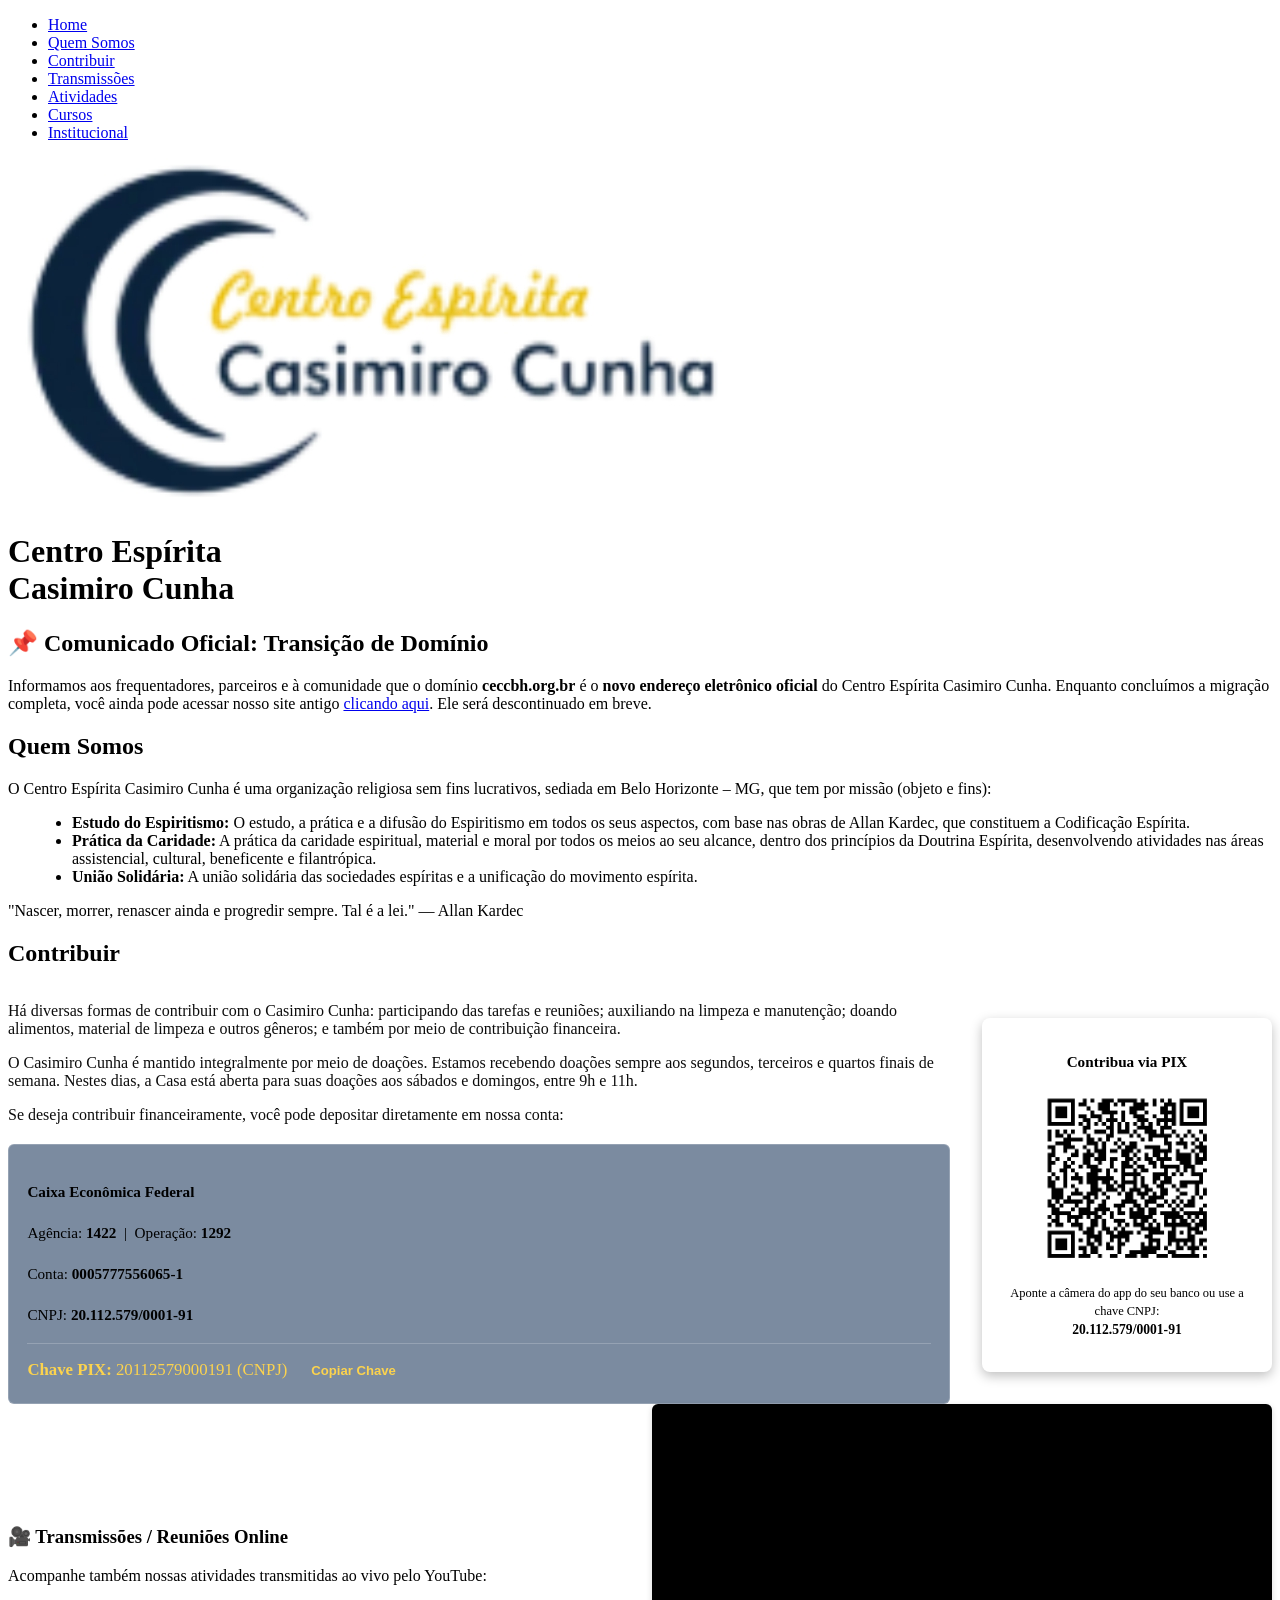
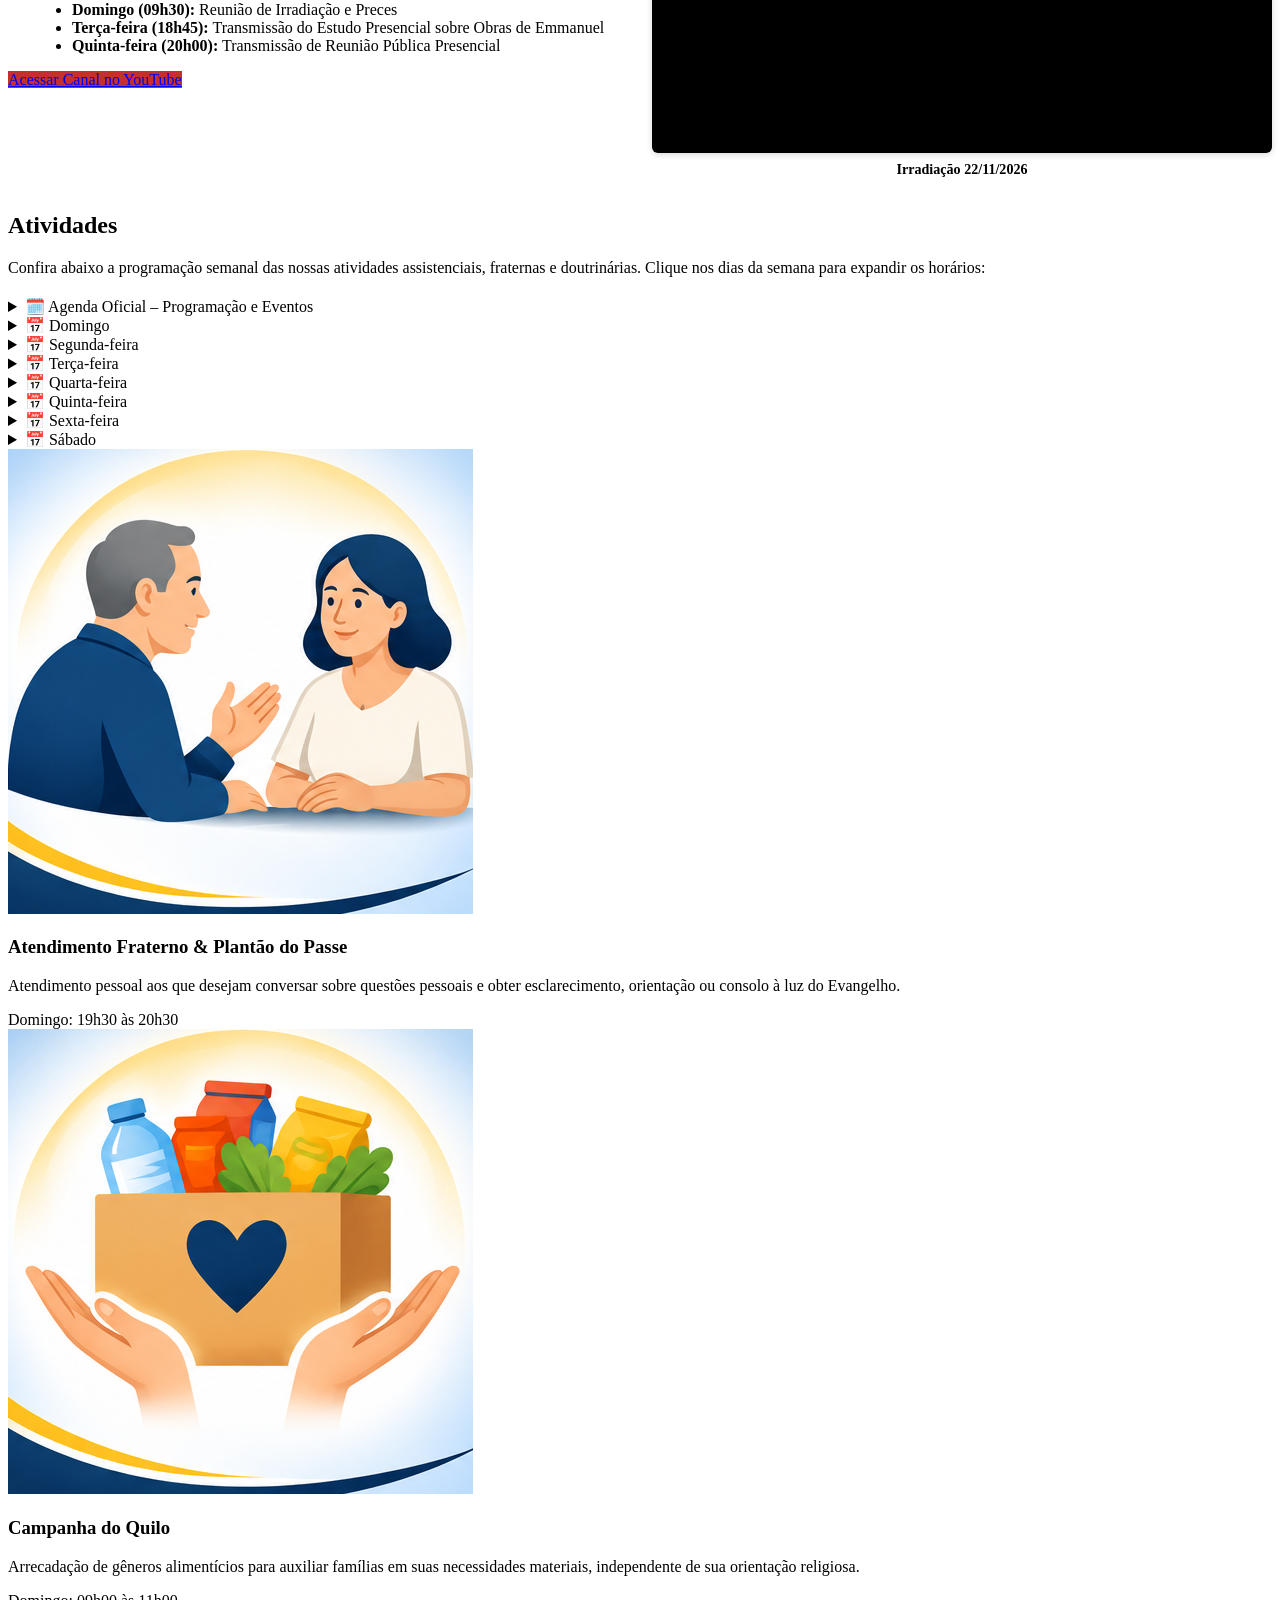
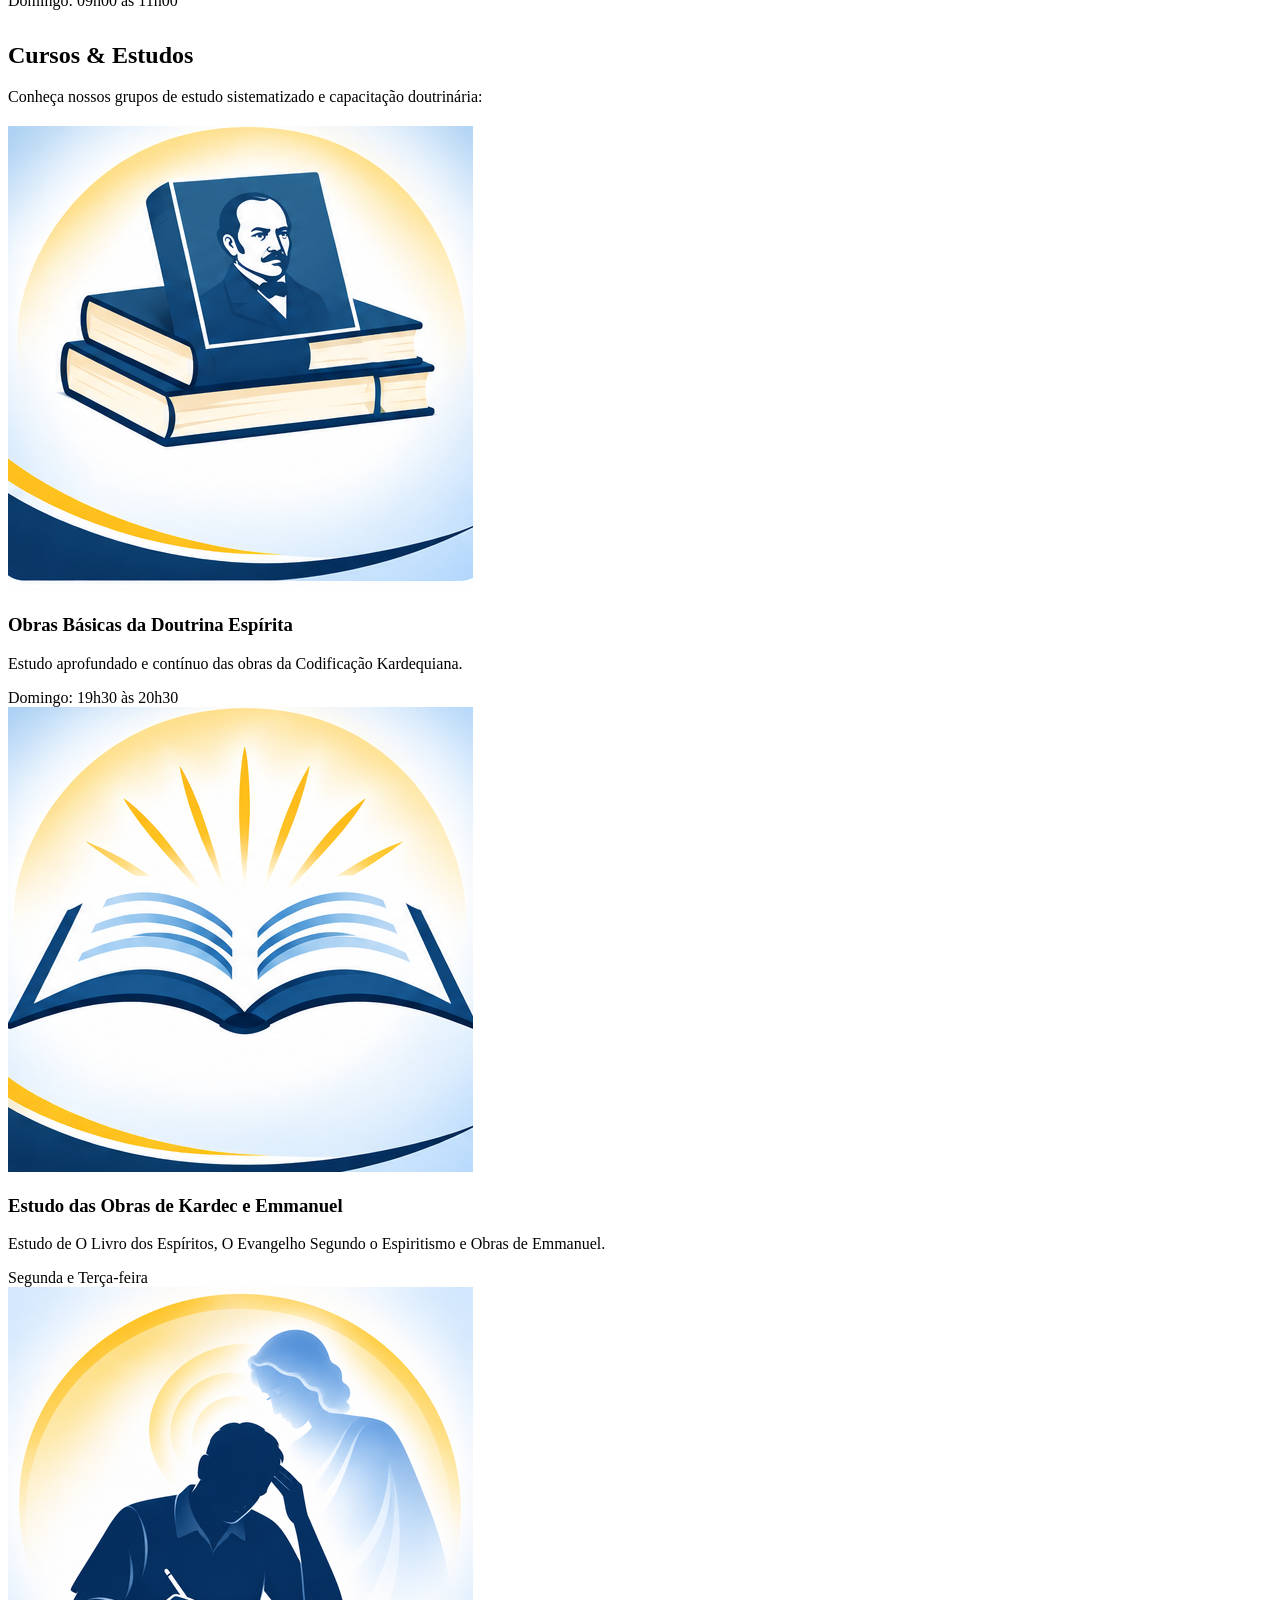
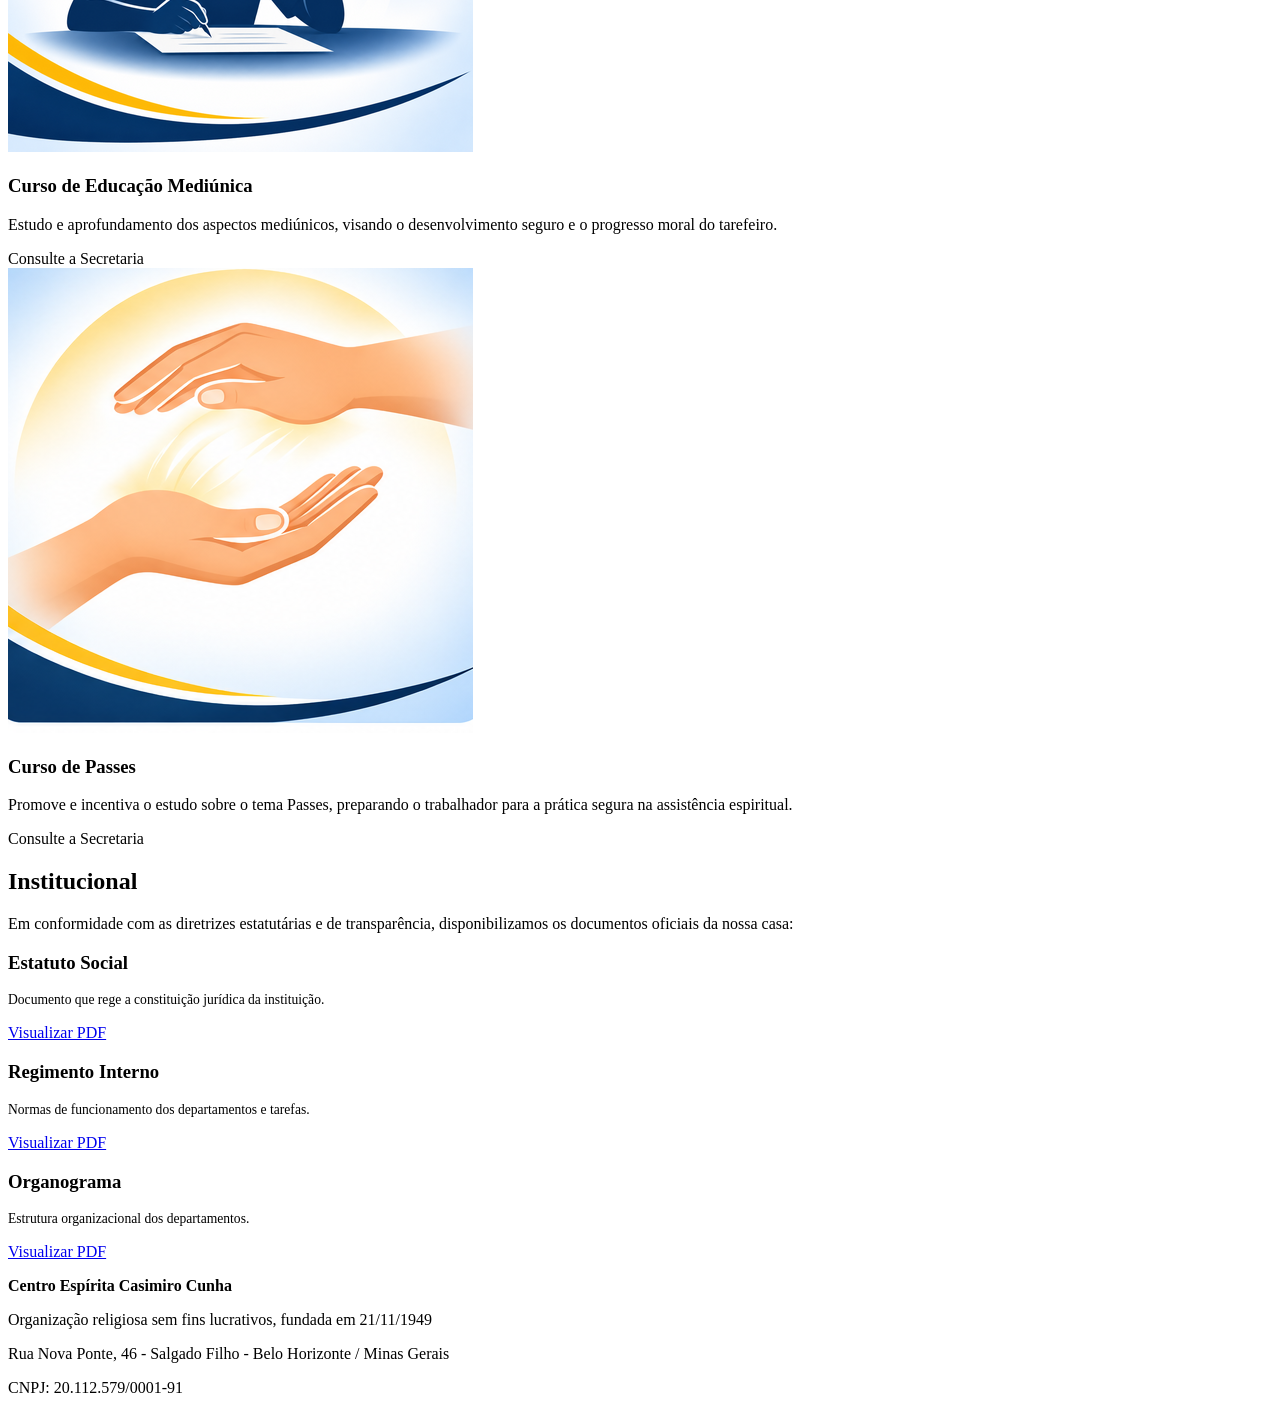
==== commit 132a28cf: "Add files via upload" ====
--- a/index.html
+++ b/index.html
@@ -1,17 +1,13 @@
 <!DOCTYPE html>
 <html lang="pt-BR">
-<head>
-    <meta charset="UTF-8">
-    <meta name="viewport" content="width=device-width, initial-scale=1.0">
-    <title>Centro Espírita Casimiro Cunha | Belo Horizonte - MG</title>
-
-    <!-- Ícone da Aba do Navegador (Favicon) -->
-    <link rel="icon" type="image/x-icon" href="img/favicon.png">
-
-    <!-- Folha de Estilos Externa (Nova Versão) -->
-    <link rel="stylesheet" href="assets/style.css?v=5">
-</head>
 <body>
+
+    <!-- O menu será carregado automaticamente aqui -->
+    <div id="menu-placeholder"></div>
+    <script src="assets/menu.js"></script>
+
+    <!-- CABEÇALHO INSTITUCIONAL -->
+    <header id="topo">
 
    <!-- MENU FIXO DE NAVEGAÇÃO (ONE-PAGE) -->
     <nav class="navbar">
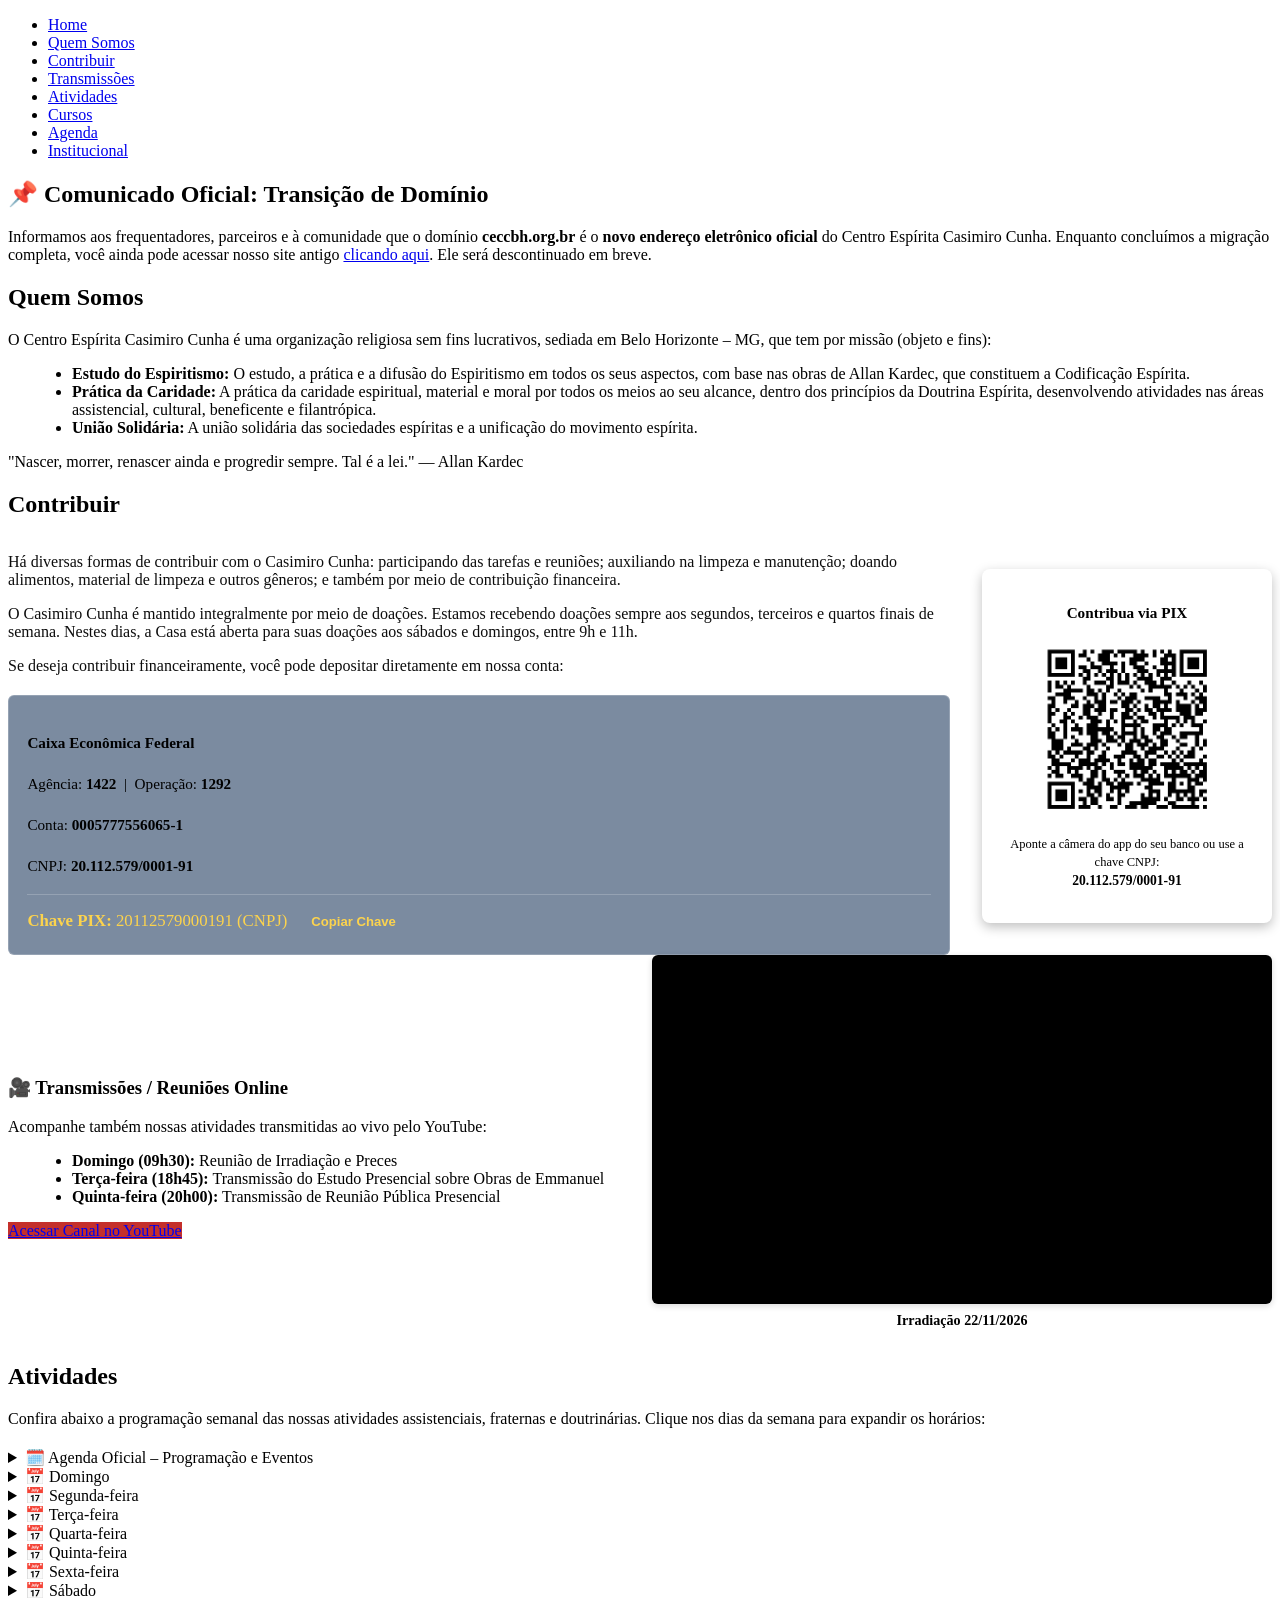
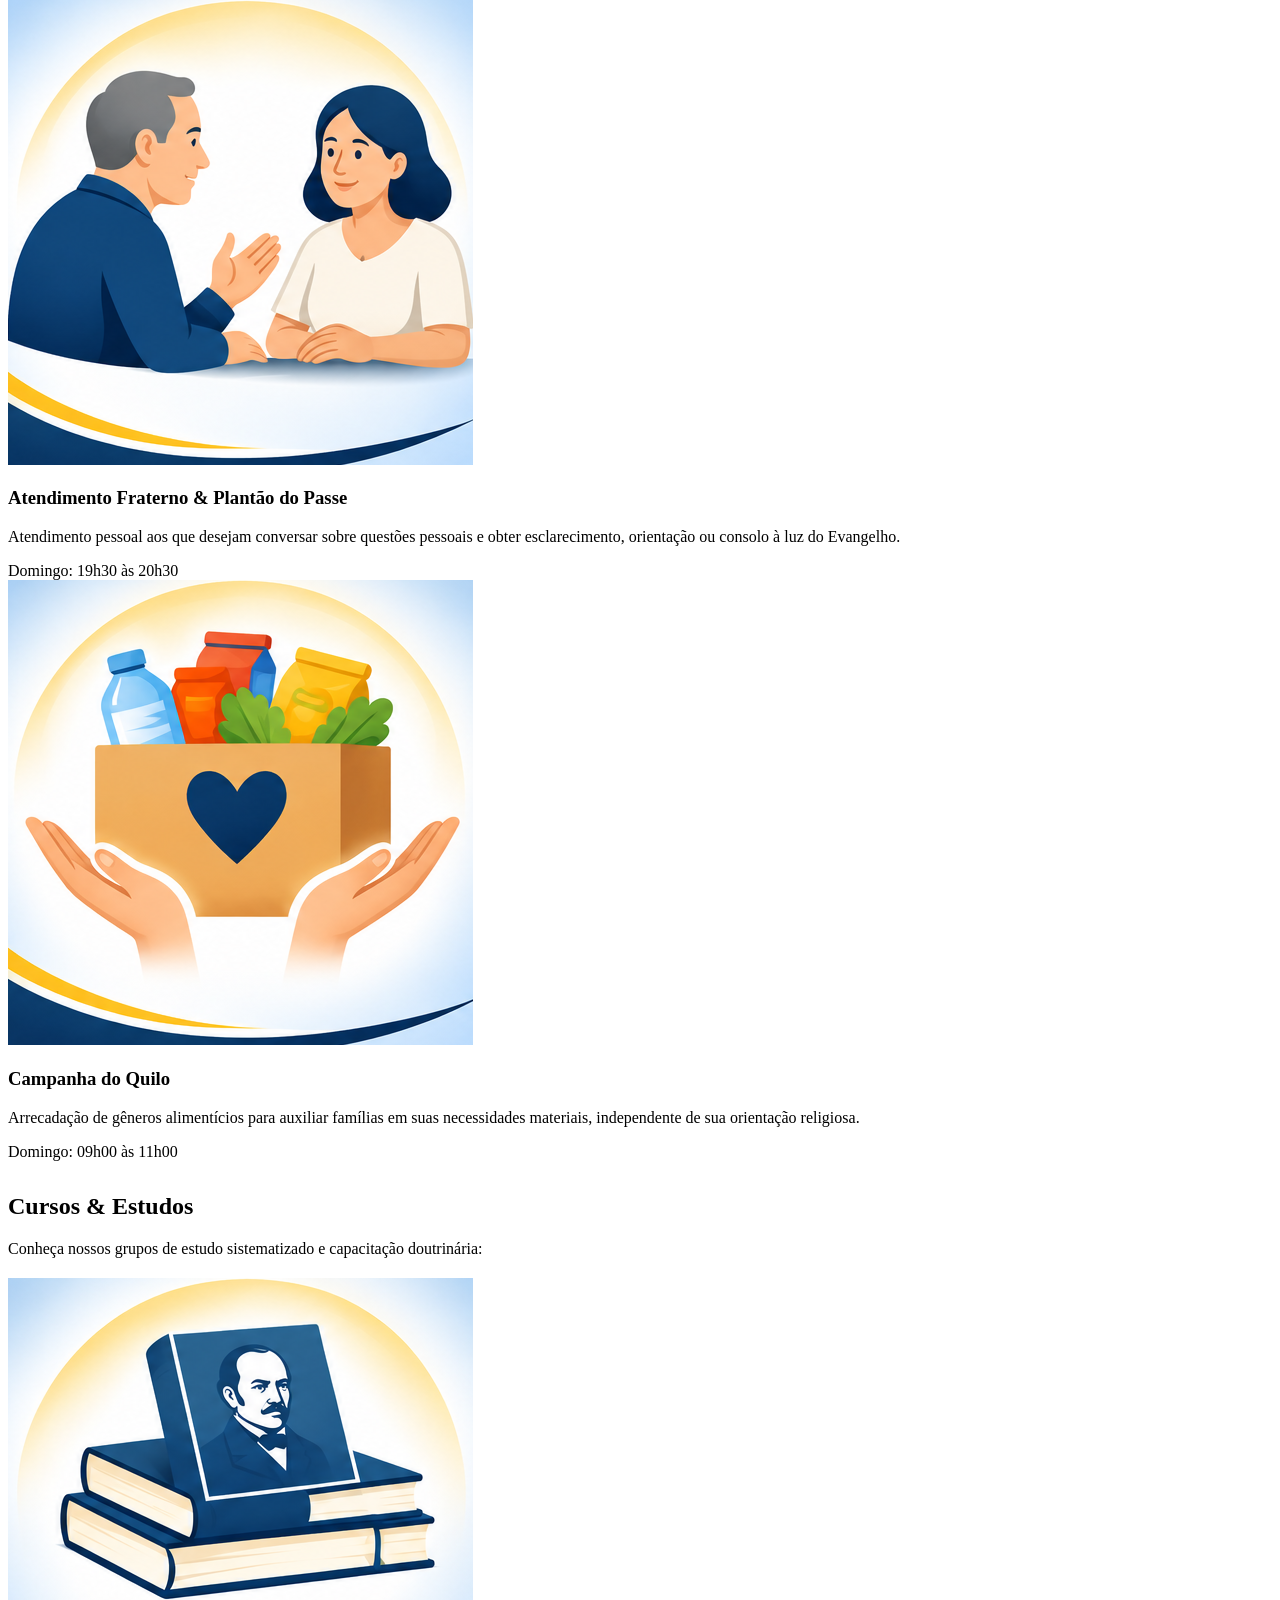
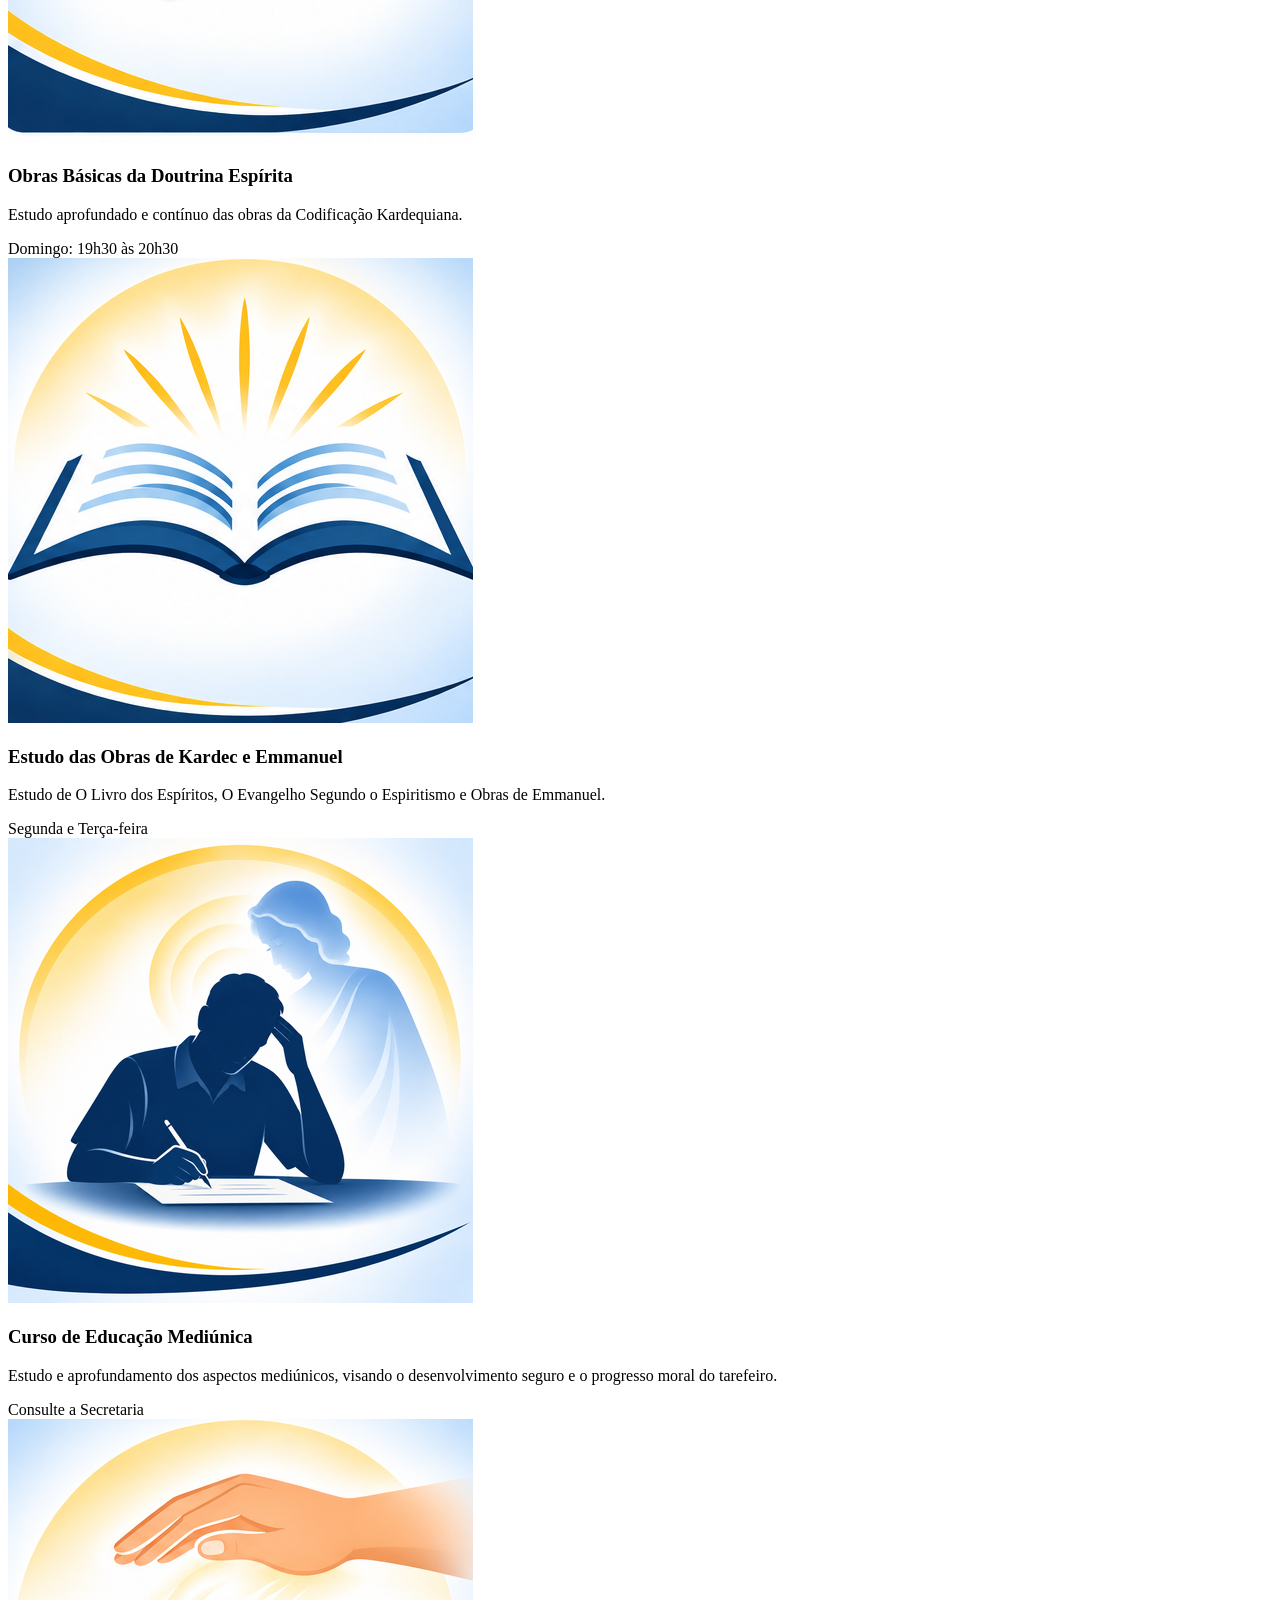
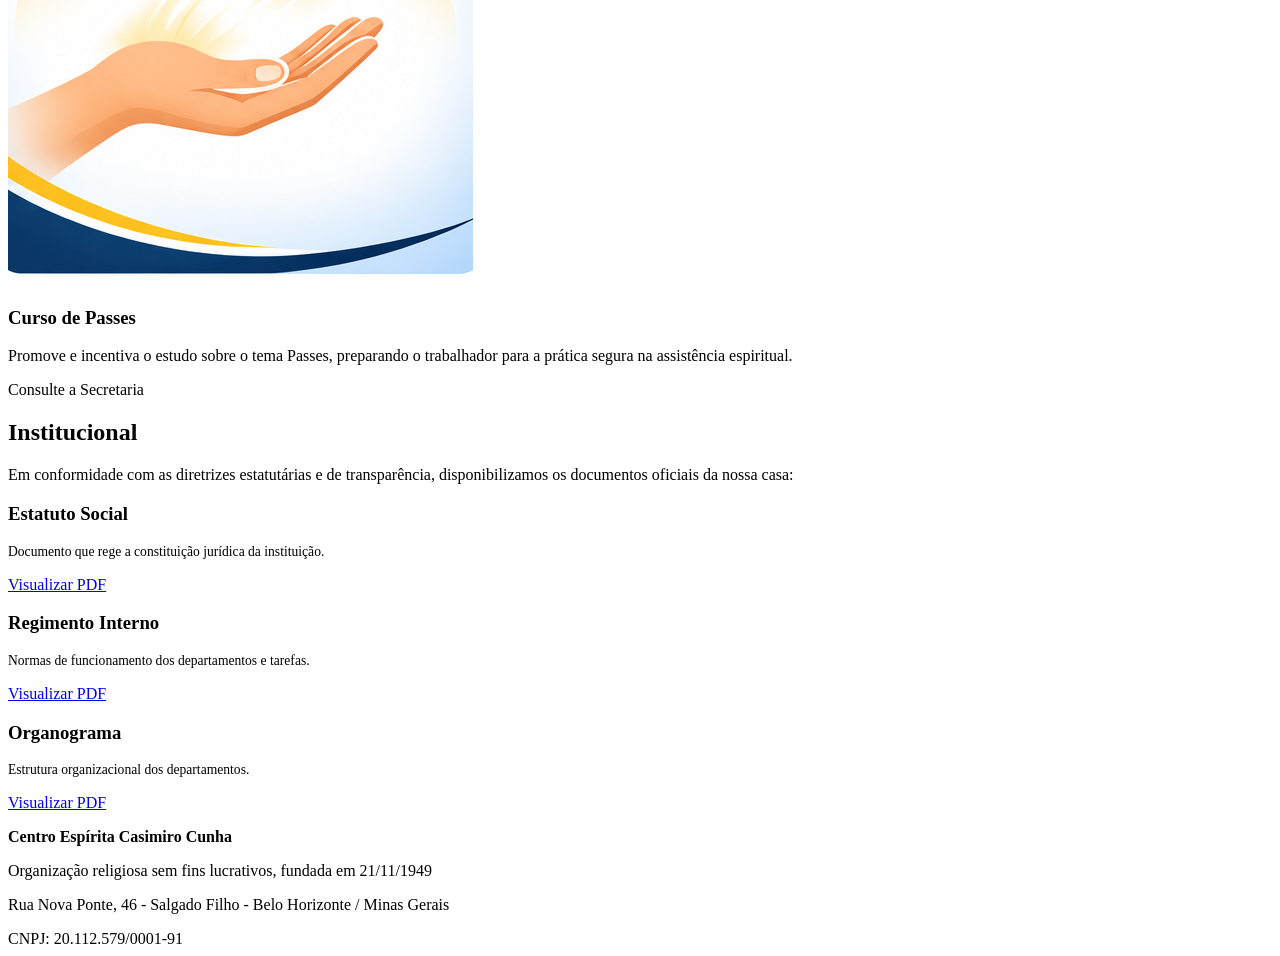
==== commit 0fe0b244: "Add files via upload" ====
--- a/index.html
+++ b/index.html
@@ -8,30 +8,6 @@
 
     <!-- CABEÇALHO INSTITUCIONAL -->
     <header id="topo">
-
-   <!-- MENU FIXO DE NAVEGAÇÃO (ONE-PAGE) -->
-    <nav class="navbar">
-        <div class="nav-container">
-            <ul class="nav-links">
-                <li><a href="#topo">Home</a></li>
-                <li><a href="#quem-somos">Quem Somos</a></li>
-                <li><a href="#contribuir">Contribuir</a></li>
-                <li><a href="#transmissoes">Transmissões</a></li>
-                <li><a href="#atividades">Atividades</a></li>
-                <li><a href="#cursos">Cursos</a></li>
-                <li><a href="#institucional">Institucional</a></li>
-            </ul>
-        </div>
-    </nav>
-
-    <header id="topo">
-        <div class="header-content">
-            <div class="logo-container">
-                <img src="img/logo.jpg" alt="Centro Espírita Casimiro Cunha">
-            </div>
-            <h1>Centro Espírita<br>Casimiro Cunha</h1>
-        </div>
-    </header>
 
     <div class="container">
 
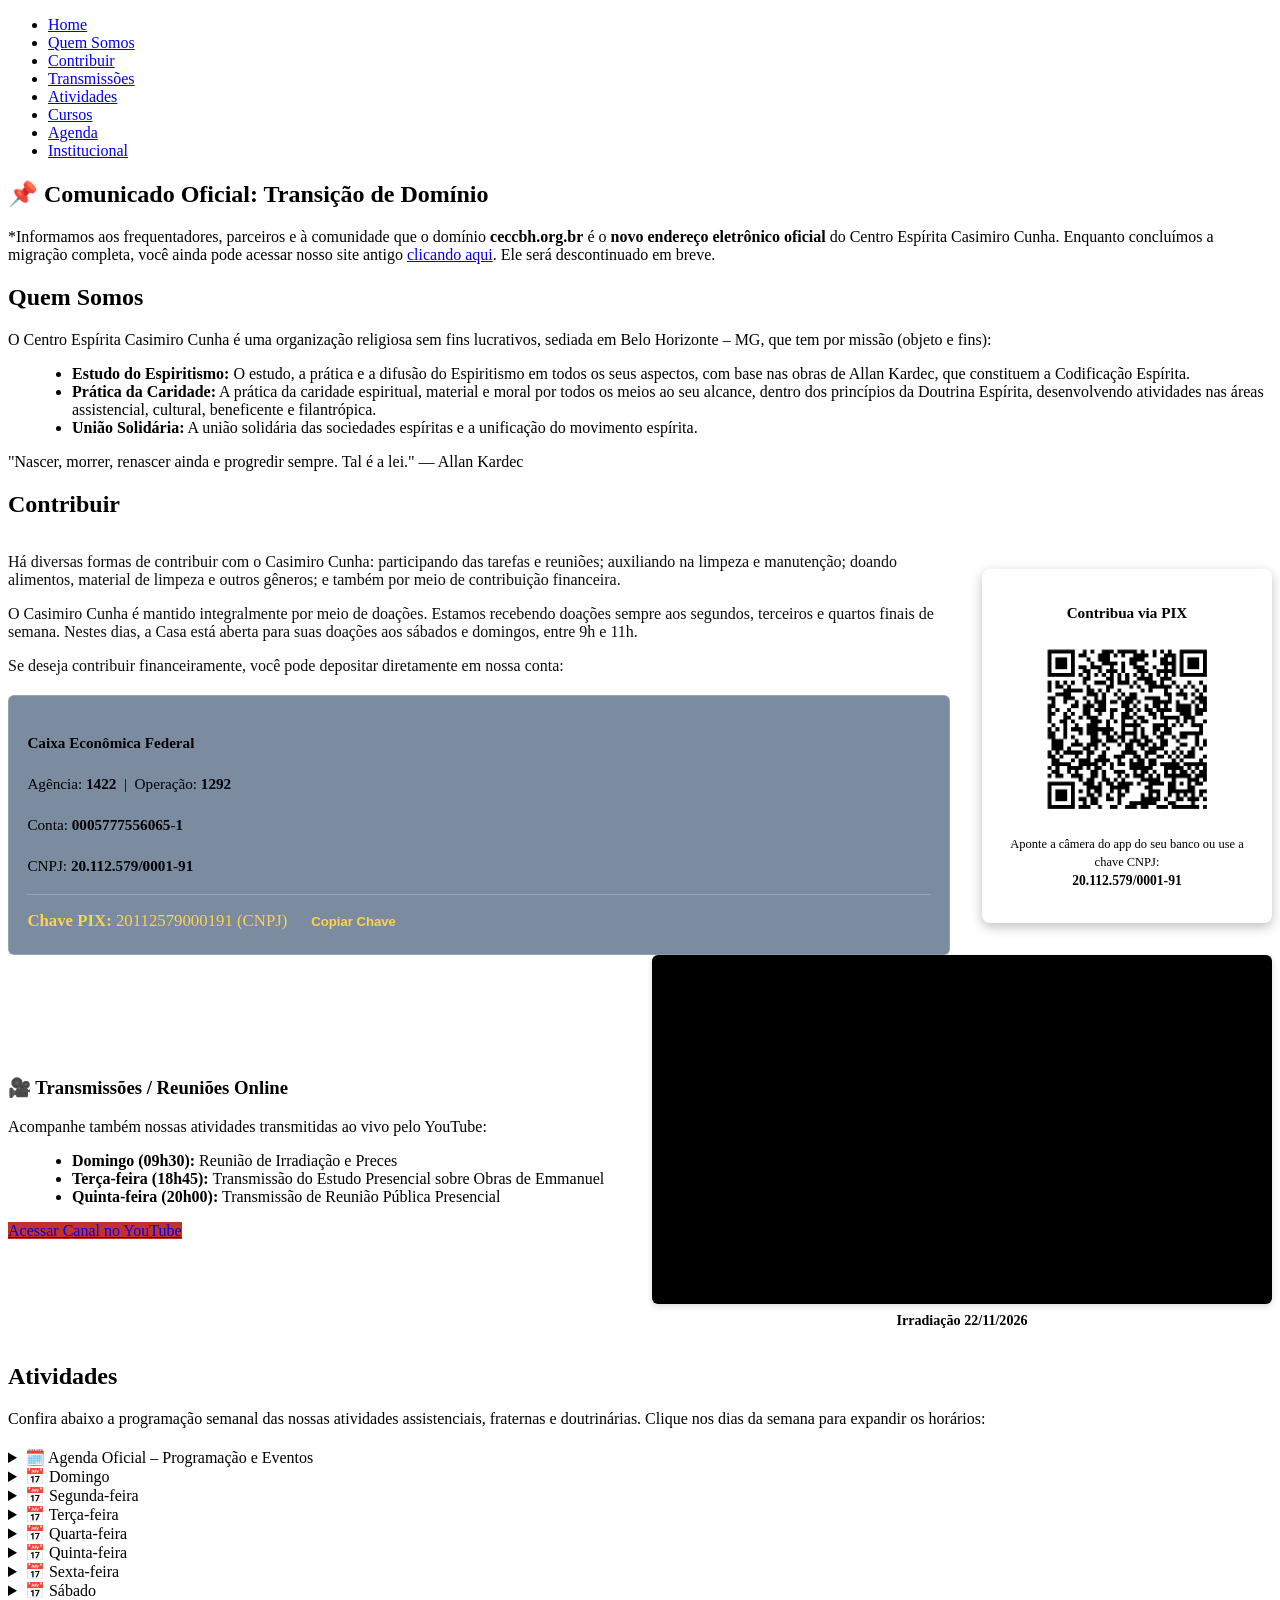
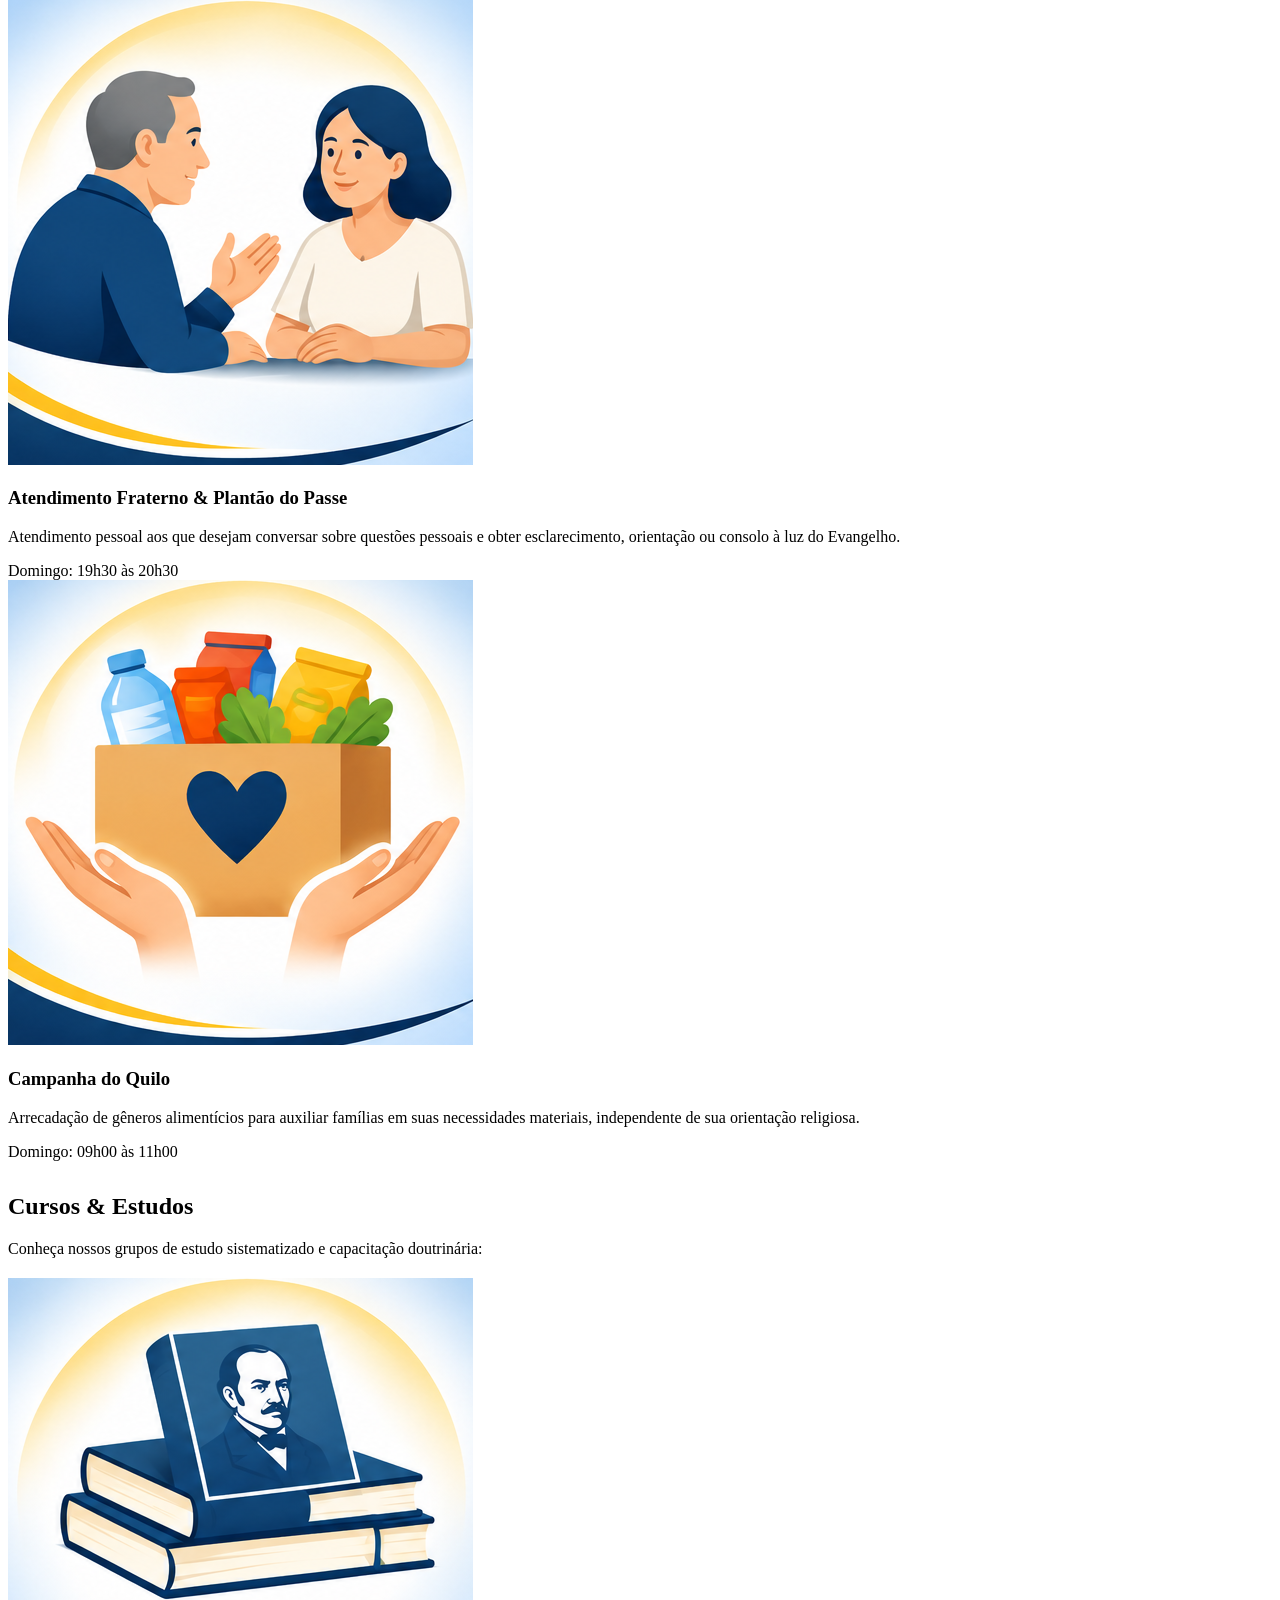
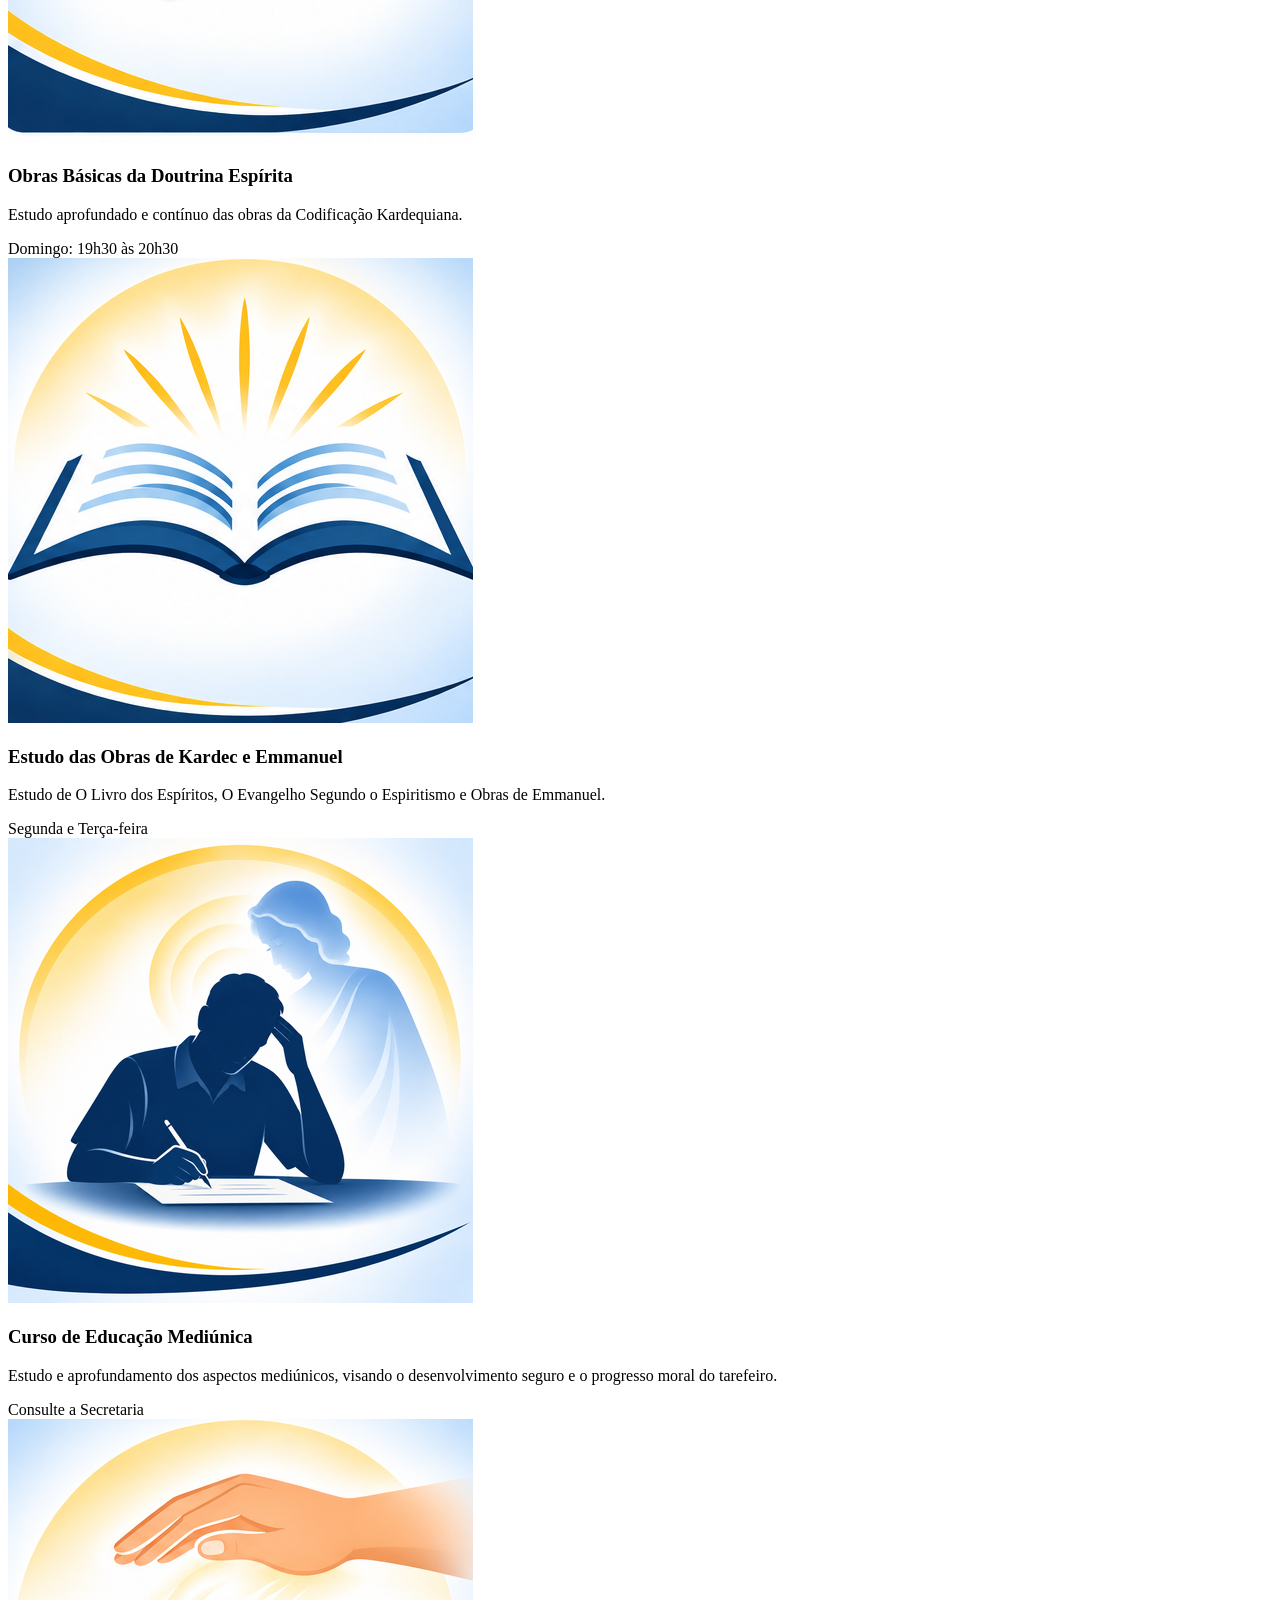
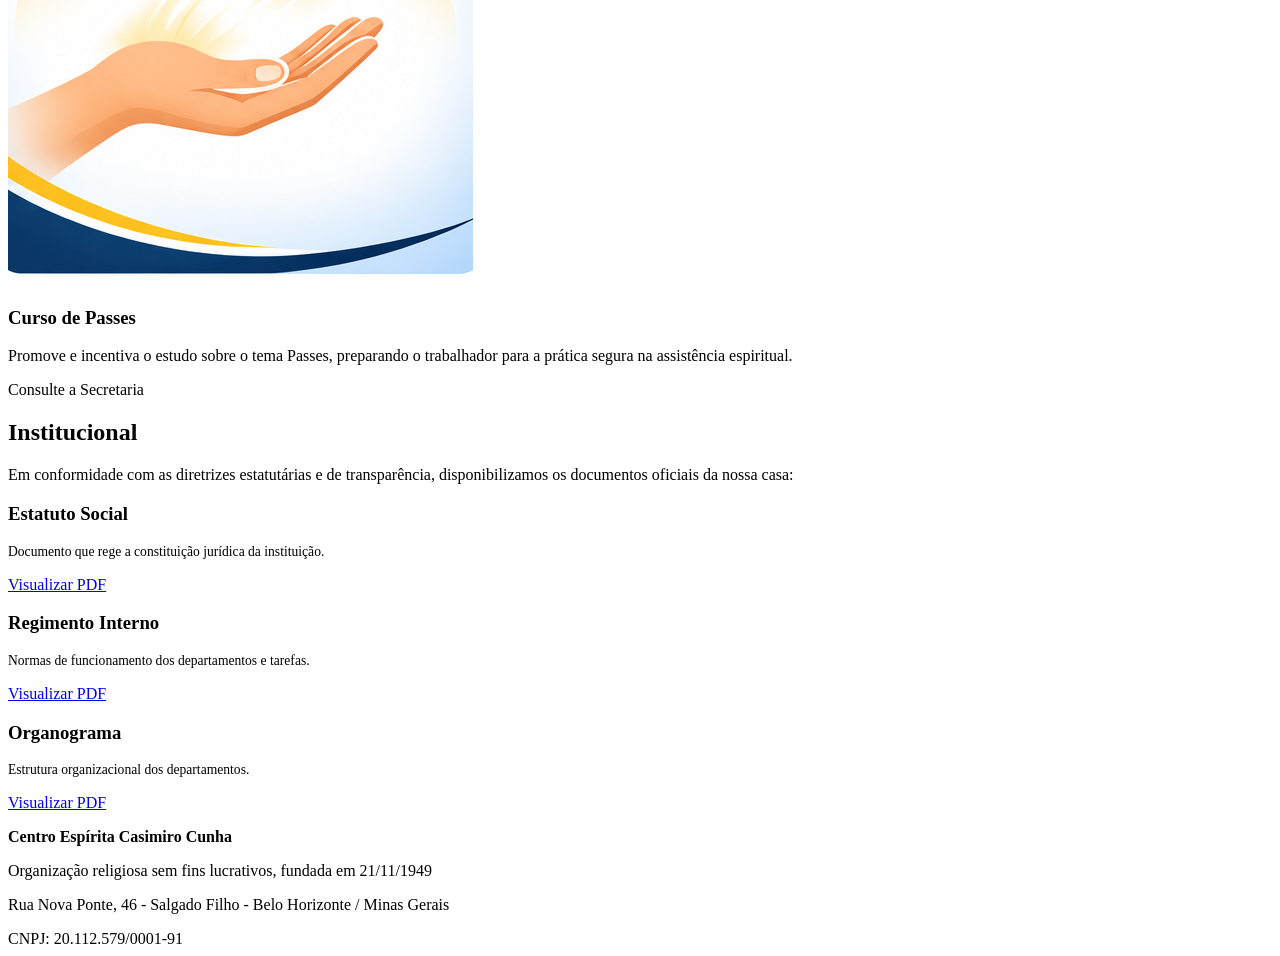
==== commit af5939ac: "Add files via upload" ====
--- a/index.html
+++ b/index.html
@@ -15,7 +15,7 @@
         <div class="alert-banner">
             <h2>📌 Comunicado Oficial: Transição de Domínio</h2>
             <p>
-                Informamos aos frequentadores, parceiros e à comunidade que o domínio <strong>ceccbh.org.br</strong> é o <strong>novo endereço eletrônico oficial</strong> do Centro Espírita Casimiro Cunha. Enquanto concluímos a migração completa, você ainda pode acessar nosso site antigo <a href="https://www.centrocasimirocunha.com.br" target="_blank" rel="noopener noreferrer">clicando aqui</a>. Ele será descontinuado em breve.
+                *Informamos aos frequentadores, parceiros e à comunidade que o domínio <strong>ceccbh.org.br</strong> é o <strong>novo endereço eletrônico oficial</strong> do Centro Espírita Casimiro Cunha. Enquanto concluímos a migração completa, você ainda pode acessar nosso site antigo <a href="https://www.centrocasimirocunha.com.br" target="_blank" rel="noopener noreferrer">clicando aqui</a>. Ele será descontinuado em breve.
             </p>
         </div>
 
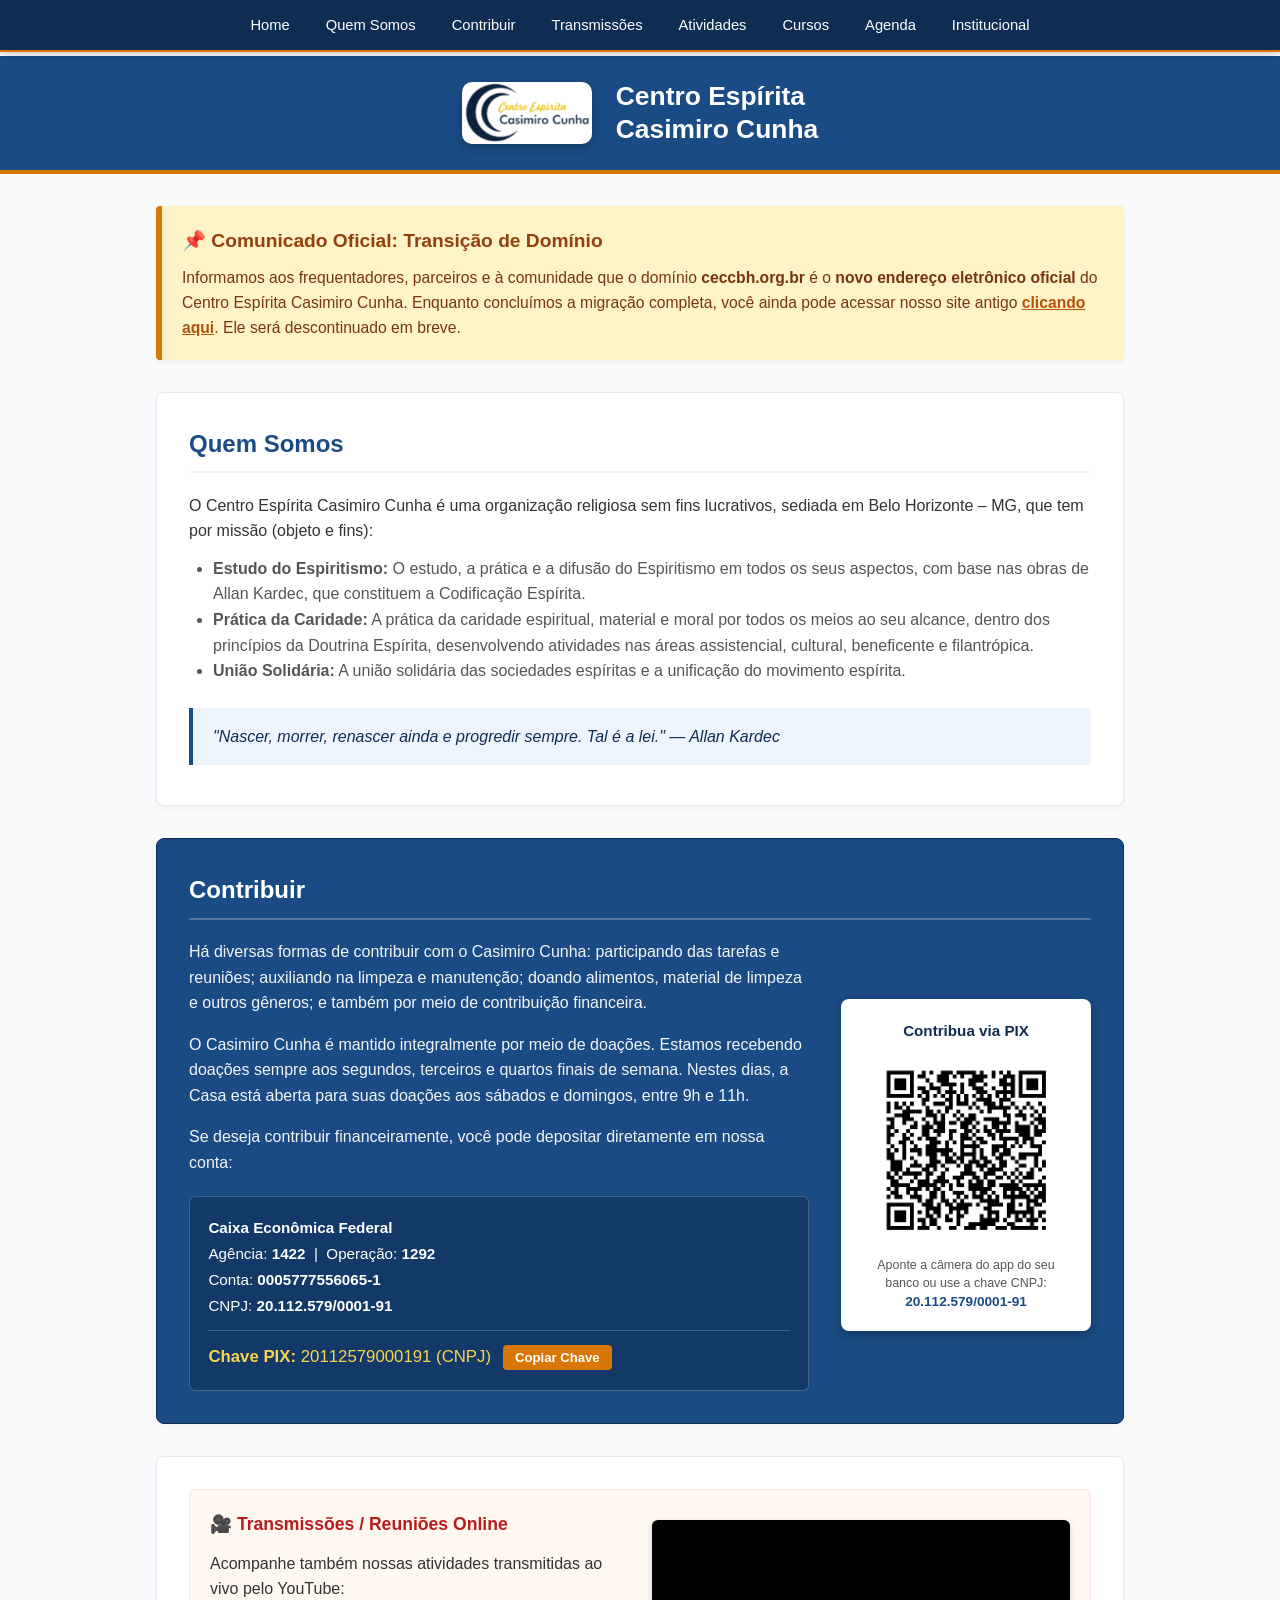
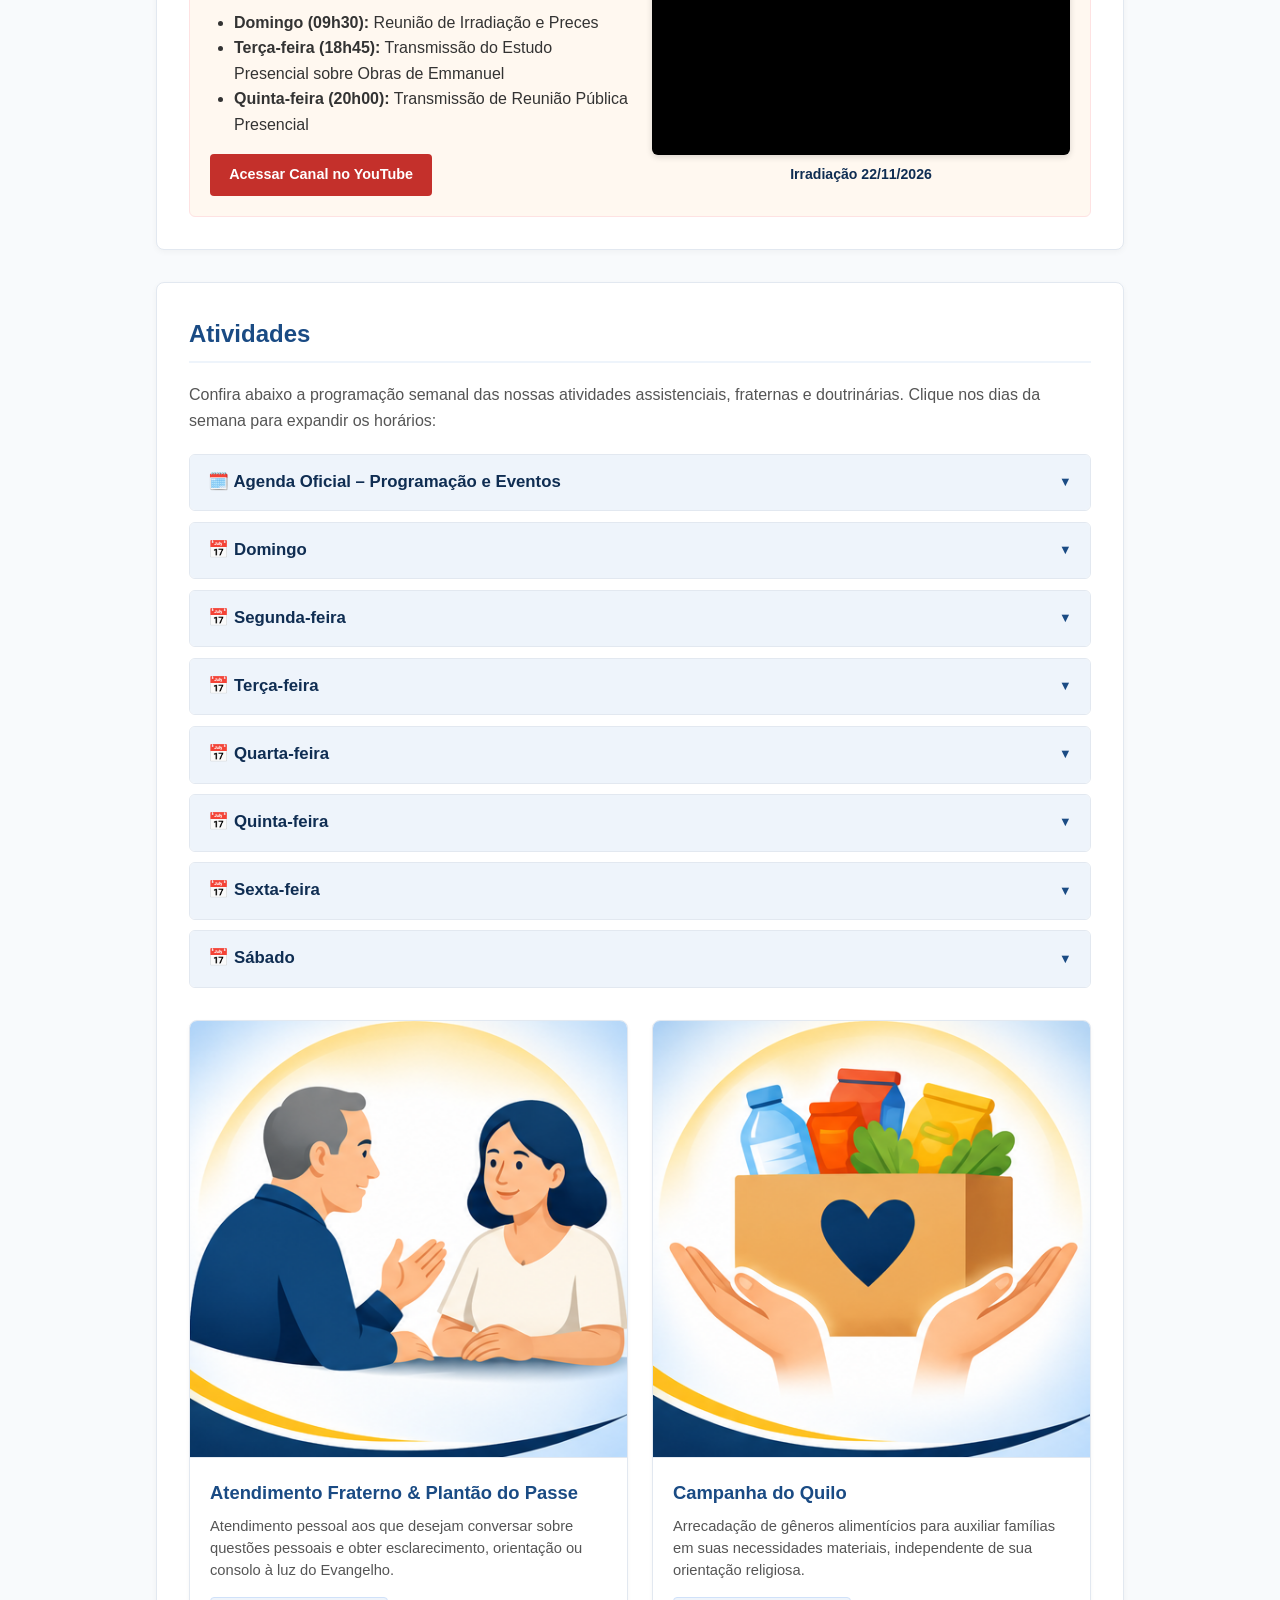
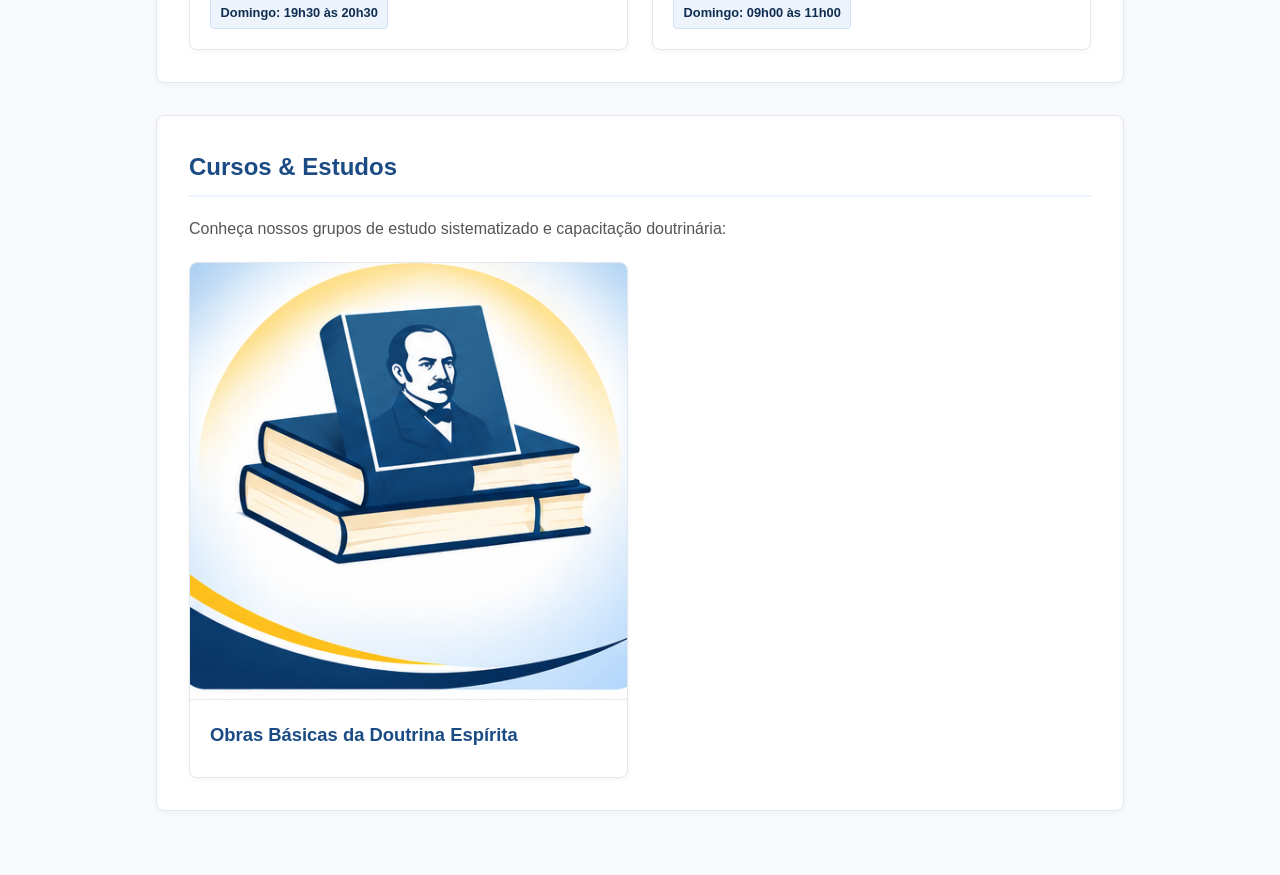
==== commit 5ac33e3a: "Add files via upload" ====
--- a/index.html
+++ b/index.html
@@ -1,13 +1,31 @@
 <!DOCTYPE html>
 <html lang="pt-BR">
+<head>
+    <meta charset="UTF-8">
+    <meta name="viewport" content="width=device-width, initial-scale=1.0">
+    <title>Centro Espírita Casimiro Cunha | Belo Horizonte - MG</title>
+
+    <!-- Ícone da Aba do Navegador (Favicon) -->
+    <link rel="icon" type="image/x-icon" href="img/favicon.png">
+
+    <!-- Folha de Estilos Externa (Restaurada) -->
+    <link rel="stylesheet" href="assets/style.css?v=5">
+</head>
 <body>
 
-    <!-- O menu será carregado automaticamente aqui -->
+    <!-- O menu será carregado automaticamente aqui pelo assets/menu.js -->
     <div id="menu-placeholder"></div>
     <script src="assets/menu.js"></script>
 
-    <!-- CABEÇALHO INSTITUCIONAL -->
+    <!-- CABEÇALHO INSTITUCIONAL (Restaurado) -->
     <header id="topo">
+        <div class="header-content">
+            <div class="logo-container">
+                <img src="img/logo.jpg" alt="Centro Espírita Casimiro Cunha">
+            </div>
+            <h1>Centro Espírita<br>Casimiro Cunha</h1>
+        </div>
+    </header>
 
     <div class="container">
 
@@ -15,7 +33,7 @@
         <div class="alert-banner">
             <h2>📌 Comunicado Oficial: Transição de Domínio</h2>
             <p>
-                *Informamos aos frequentadores, parceiros e à comunidade que o domínio <strong>ceccbh.org.br</strong> é o <strong>novo endereço eletrônico oficial</strong> do Centro Espírita Casimiro Cunha. Enquanto concluímos a migração completa, você ainda pode acessar nosso site antigo <a href="https://www.centrocasimirocunha.com.br" target="_blank" rel="noopener noreferrer">clicando aqui</a>. Ele será descontinuado em breve.
+                Informamos aos frequentadores, parceiros e à comunidade que o domínio <strong>ceccbh.org.br</strong> é o <strong>novo endereço eletrônico oficial</strong> do Centro Espírita Casimiro Cunha. Enquanto concluímos a migração completa, você ainda pode acessar nosso site antigo <a href="https://www.centrocasimirocunha.com.br" target="_blank" rel="noopener noreferrer">clicando aqui</a>. Ele será descontinuado em breve.
             </p>
         </div>
 
@@ -35,7 +53,8 @@
                 "Nascer, morrer, renascer ainda e progredir sempre. Tal é a lei." — Allan Kardec
             </div>
         </section>
-<!-- CONTRIBUIR -->
+
+        <!-- CONTRIBUIR -->
         <section id="contribuir" class="section" style="background-color: var(--primary-color); color: var(--white); border-color: var(--primary-dark);">
             <h2 class="section-title" style="color: var(--white); border-bottom-color: rgba(255, 255, 255, 0.25);">Contribuir</h2>
             
@@ -86,7 +105,8 @@
 
             </div>
         </section>
-        <!-- 2. TRANSMISSÕES / REUNIÕES ONLINE   -->
+
+        <!-- 2. TRANSMISSÕES / REUNIÕES ONLINE -->
         <section id="transmissoes" class="section">
             <div class="online-transmission" style="display: flex; flex-wrap: wrap; gap: 1.5rem; align-items: center; margin-top: 0;">
                 
@@ -143,96 +163,97 @@
                 Confira abaixo a programação semanal das nossas atividades assistenciais, fraternas e doutrinárias. Clique nos dias da semana para expandir os horários:
             </p>
 
-
-        <!-- GRADE COMPLETA POR DIA DA SEMANA (ACCORDION) -->
-        <div class="schedule-accordion">
-
-            <!-- AGENDA OFICIAL GOOGLE -->
-        <details name="dias-semana">
-            <summary>🗓️ Agenda Oficial – Programação e Eventos</summary>
-            <div style="padding: 12px; background-color: #ffffff;">
-                <iframe 
-                    src="https://calendar.google.com/calendar/embed?height=480&wkst=1&ctz=America%2FSao_Paulo&hl=pt_BR&showTz=0&mode=AGENDA&src=Y19hMjE2ZjA3NmY5OTA0NjVhYjkyN2ZmNjdlOTRlYWMxMDUyNWI3ODhkMWQ4NzE3MDg1ZGQ5MDU3ZmVlYzVhYjMxQGdyb3VwLmNhbGVuZGFyLmdvb2dsZS5jb20&color=%233f51b5" 
-                    style="border: 1px solid var(--border-color, #e2e8f0); border-radius: 8px; width: 100%; height: 480px; display: block;" 
-                    frameborder="0" 
-                    scrolling="no"
-                    loading="lazy"
-                    title="Agenda Oficial CECC">
-                </iframe>
-            </div>
-        </details>
-            
-            <details name="dias-semana">
-                <summary>📅 Domingo</summary>
-                <ul class="schedule-list">
-                    <li><span>Campanha do Quilo</span> <span class="time-tag">09h00 às 11h00</span></li>
-                    <li><span>Irradiação – YouTube Casimiro Cunha</span> <span class="time-tag">09h30 às 10h00</span></li>
-                    <li><span>Campanha Pãozinho (Preparo e Distribuição)</span> <span class="time-tag">13h00 às 21h00</span></li>
-                    <li><span>Grupo de Psicoterapia</span> <span class="time-tag">17h30 às 19h30</span></li>
-                    <li><span>Atendimento Fraterno – Plantão do Passe</span> <span class="time-tag">19h30 às 20h30</span></li>
-                    <li><span>Estudo das Obras Básicas da Doutrina</span> <span class="time-tag">19h30 às 20h30</span></li>
-                    <li style="background-color: #f8fafc; border-top: 2px solid var(--border-color);"><span><strong>1º Domingo do mês:</strong> Distribuição de Cesta Básica</span> <span class="time-tag">06h30 às 08h30</span></li>
-                    <li style="background-color: #f8fafc;"><span><strong>1º Domingo do mês:</strong> Visita Hospital Cristiano Machado</span> <span class="time-tag">14h00 às 16h00</span></li>
-                    <li style="background-color: #f8fafc;"><span><strong>3º Domingo do mês:</strong> Distribuição de Cesta Básica, Evangelização Infantil e Encontro com as Famílias Assistidas</span> <span class="time-tag">08h15 às 09h30</span></li>
-                </ul>
-            </details>
-
-            <details name="dias-semana">
-                <summary>📅 Segunda-feira</summary>
-                <ul class="schedule-list">
-                    <li><span>Plantão de Passes</span> <span class="time-tag">19h00 às 20h00</span></li>
-                    <li><span>Biblioteca – Empréstimo de Livros</span> <span class="time-tag">19h00 às 19h30</span></li>
-                    <li><span>Estudo de O Livro dos Espíritos</span> <span class="time-tag">19h00 às 19h30</span></li>
-                    <li><span>Estudo de O Evangelho Segundo o Espiritismo</span> <span class="time-tag">19h30 às 20h30</span></li>
-                    <li><span>Implantação do Culto no Lar</span> <span class="time-tag">19h45 às 20h30</span></li>
-                </ul>
-            </details>
-
-            <details name="dias-semana">
-                <summary>📅 Terça-feira</summary>
-                <ul class="schedule-list">
-                    <li><span>Enxovalzinho (Costura)</span> <span class="time-tag">14h30 às 17h00</span></li>
-                    <li><span>Estudo das Obras de Emmanuel</span> <span class="time-tag">18h45 às 19h45</span></li>
-                    <li><span>Biblioteca – Empréstimo de Livros</span> <span class="time-tag">19h00 às 20h00</span></li>
-                </ul>
-            </details>
-
-            <details name="dias-semana">
-                <summary>📅 Quarta-feira</summary>
-                <ul class="schedule-list">
-                    <li><span>Não há atividade aberta ao público</span> <span class="time-tag">Interno</span></li>
-                </ul>
-            </details>
-
-            <details name="dias-semana">
-                <summary>📅 Quinta-feira</summary>
-                <ul class="schedule-list">
-                    <li><span>Biblioteca – Empréstimo de Livros</span> <span class="time-tag">20h00 às 21h00</span></li>
-                    <li><span>Reunião Pública e Passes (ao final)</span> <span class="time-tag">20h00 às 21h00</span></li>
-                </ul>
-            </details>
-
-            <details name="dias-semana">
-                <summary>📅 Sexta-feira</summary>
-                <ul class="schedule-list">
-                    <li><span>Tratamento por Fluidoterapia <em>(Necessário passar pelo Atendimento Fraterno no domingo às 19h30)</em></span> <span class="time-tag">19h30 às 21h00</span></li>
-                    <li><span>Biblioteca – Empréstimo de Livros</span> <span class="time-tag">19h30 às 21h00</span></li>
-                </ul>
-            </details>
-
-            <details name="dias-semana">
-                <summary>📅 Sábado</summary>
-                <ul class="schedule-list">
-                    <li><span>Evangelização Infantil</span> <span class="time-tag">09h00 às 10h15</span></li>
-                    <li><span>Reunião Pública e Passes (ao final)</span> <span class="time-tag">09h00 às 10h15</span></li>
-                    <li><span>Biblioteca – Empréstimo de Livros</span> <span class="time-tag">10h30 às 11h00</span></li>
-                    <li><span>Reunião da Mocidade</span> <span class="time-tag">16h30 às 18h30</span></li>
-                    <li><span>Reunião Pública, Tratamento Espiritual e Passe</span> <span class="time-tag">19h30 às 20h30</span></li>
-                    <li style="background-color: #f8fafc; border-top: 2px solid var(--border-color);"><span><strong>2º Sábado do mês:</strong> Visita ao Asilo</span> <span class="time-tag">14h30 às 16h00</span></li>
-                </ul>
-            </details>
- <!-- DESTAQUES COM CARDS -->
-            <div class="activities-grid" style="margin-bottom: 2rem;">
+            <!-- GRADE COMPLETA POR DIA DA SEMANA (ACCORDION) -->
+            <div class="schedule-accordion">
+
+                <!-- AGENDA OFICIAL GOOGLE -->
+                <details name="dias-semana">
+                    <summary>🗓️ Agenda Oficial – Programação e Eventos</summary>
+                    <div style="padding: 12px; background-color: #ffffff;">
+                        <iframe 
+                            src="https://calendar.google.com/calendar/embed?height=480&wkst=1&ctz=America%2FSao_Paulo&hl=pt_BR&showTz=0&mode=AGENDA&src=Y19hMjE2ZjA3NmY5OTA0NjVhYjkyN2ZmNjdlOTRlYWMxMDUyNWI3ODhkMWQ4NzE3MDg1ZGQ5MDU3ZmVlYzVhYjMxQGdyb3VwLmNhbGVuZGFyLmdvb2dsZS5jb20&color=%233f51b5" 
+                            style="border: 1px solid var(--border-color, #e2e8f0); border-radius: 8px; width: 100%; height: 480px; display: block;" 
+                            frameborder="0" 
+                            scrolling="no"
+                            loading="lazy"
+                            title="Agenda Oficial CECC">
+                        </iframe>
+                    </div>
+                </details>
+                
+                <details name="dias-semana">
+                    <summary>📅 Domingo</summary>
+                    <ul class="schedule-list">
+                        <li><span>Campanha do Quilo</span> <span class="time-tag">09h00 às 11h00</span></li>
+                        <li><span>Irradiação – YouTube Casimiro Cunha</span> <span class="time-tag">09h30 às 10h00</span></li>
+                        <li><span>Campanha Pãozinho (Preparo e Distribuição)</span> <span class="time-tag">13h00 às 21h00</span></li>
+                        <li><span>Grupo de Psicoterapia</span> <span class="time-tag">17h30 às 19h30</span></li>
+                        <li><span>Atendimento Fraterno – Plantão do Passe</span> <span class="time-tag">19h30 às 20h30</span></li>
+                        <li><span>Estudo das Obras Básicas da Doutrina</span> <span class="time-tag">19h30 às 20h30</span></li>
+                        <li style="background-color: #f8fafc; border-top: 2px solid var(--border-color);"><span><strong>1º Domingo do mês:</strong> Distribuição de Cesta Básica</span> <span class="time-tag">06h30 às 08h30</span></li>
+                        <li style="background-color: #f8fafc;"><span><strong>1º Domingo do mês:</strong> Visita Hospital Cristiano Machado</span> <span class="time-tag">14h00 às 16h00</span></li>
+                        <li style="background-color: #f8fafc;"><span><strong>3º Domingo do mês:</strong> Distribuição de Cesta Básica, Evangelização Infantil e Encontro com as Famílias Assistidas</span> <span class="time-tag">08h15 às 09h30</span></li>
+                    </ul>
+                </details>
+
+                <details name="dias-semana">
+                    <summary>📅 Segunda-feira</summary>
+                    <ul class="schedule-list">
+                        <li><span>Plantão de Passes</span> <span class="time-tag">19h00 às 20h00</span></li>
+                        <li><span>Biblioteca – Empréstimo de Livros</span> <span class="time-tag">19h00 às 19h30</span></li>
+                        <li><span>Estudo de O Livro dos Espíritos</span> <span class="time-tag">19h00 às 19h30</span></li>
+                        <li><span>Estudo de O Evangelho Segundo o Espiritismo</span> <span class="time-tag">19h30 às 20h30</span></li>
+                        <li><span>Implantação do Culto no Lar</span> <span class="time-tag">19h45 às 20h30</span></li>
+                    </ul>
+                </details>
+
+                <details name="dias-semana">
+                    <summary>📅 Terça-feira</summary>
+                    <ul class="schedule-list">
+                        <li><span>Enxovalzinho (Costura)</span> <span class="time-tag">14h30 às 17h00</span></li>
+                        <li><span>Estudo das Obras de Emmanuel</span> <span class="time-tag">18h45 às 19h45</span></li>
+                        <li><span>Biblioteca – Empréstimo de Livros</span> <span class="time-tag">19h00 às 20h00</span></li>
+                    </ul>
+                </details>
+
+                <details name="dias-semana">
+                    <summary>📅 Quarta-feira</summary>
+                    <ul class="schedule-list">
+                        <li><span>Não há atividade aberta ao público</span> <span class="time-tag">Interno</span></li>
+                    </ul>
+                </details>
+
+                <details name="dias-semana">
+                    <summary>📅 Quinta-feira</summary>
+                    <ul class="schedule-list">
+                        <li><span>Biblioteca – Empréstimo de Livros</span> <span class="time-tag">20h00 às 21h00</span></li>
+                        <li><span>Reunião Pública e Passes (ao final)</span> <span class="time-tag">20h00 às 21h00</span></li>
+                    </ul>
+                </details>
+
+                <details name="dias-semana">
+                    <summary>📅 Sexta-feira</summary>
+                    <ul class="schedule-list">
+                        <li><span>Tratamento por Fluidoterapia <em>(Necessário passar pelo Atendimento Fraterno no domingo às 19h30)</em></span> <span class="time-tag">19h30 às 21h00</span></li>
+                        <li><span>Biblioteca – Empréstimo de Livros</span> <span class="time-tag">19h30 às 21h00</span></li>
+                    </ul>
+                </details>
+
+                <details name="dias-semana">
+                    <summary>📅 Sábado</summary>
+                    <ul class="schedule-list">
+                        <li><span>Evangelização Infantil</span> <span class="time-tag">09h00 às 10h15</span></li>
+                        <li><span>Reunião Pública e Passes (ao final)</span> <span class="time-tag">09h00 às 10h15</span></li>
+                        <li><span>Biblioteca – Empréstimo de Livros</span> <span class="time-tag">10h30 às 11h00</span></li>
+                        <li><span>Reunião da Mocidade</span> <span class="time-tag">16h30 às 18h30</span></li>
+                        <li><span>Reunião Pública, Tratamento Espiritual e Passe</span> <span class="time-tag">19h30 às 20h30</span></li>
+                        <li style="background-color: #f8fafc; border-top: 2px solid var(--border-color);"><span><strong>2º Sábado do mês:</strong> Visita ao Asilo</span> <span class="time-tag">14h30 às 16h00</span></li>
+                    </ul>
+                </details>
+            </div>
+
+            <!-- DESTAQUES COM CARDS -->
+            <div class="activities-grid" style="margin-top: 2rem;">
                 <div class="activity-card">
                     <img src="img/atendimento-fraterno.png" alt="Atendimento Fraterno" class="activity-img">
                     <div class="activity-content">
@@ -251,7 +272,7 @@
                     </div>
                 </div>
             </div>
-        </div>
+        </section>
 
         <!-- 4. CURSOS -->
         <section id="cursos" class="section">
@@ -265,75 +286,4 @@
                 <div class="activity-card">
                     <img src="img/obras-basicas-doutrina-espirita.png" alt="Obras Básicas da Doutrina Espírita" class="activity-img">
                     <div class="activity-content">
-                        <h3>Obras Básicas da Doutrina Espírita</h3>
-                        <p>Estudo aprofundado e contínuo das obras da Codificação Kardequiana.</p>
-                        <span class="schedule-badge">Domingo: 19h30 às 20h30</span>
-                    </div>
-                </div>
-
-                <div class="activity-card">
-                    <img src="img/curso-espiritismo-basico.png" alt="Curso de Espiritismo Básico" class="activity-img">
-                    <div class="activity-content">
-                        <h3>Estudo das Obras de Kardec e Emmanuel</h3>
-                        <p>Estudo de O Livro dos Espíritos, O Evangelho Segundo o Espiritismo e Obras de Emmanuel.</p>
-                        <span class="schedule-badge">Segunda e Terça-feira</span>
-                    </div>
-                </div>
-
-                <div class="activity-card">
-                    <img src="img/curso-educacao-mediunica.png" alt="Curso de Educação Mediúnica" class="activity-img">
-                    <div class="activity-content">
-                        <h3>Curso de Educação Mediúnica</h3>
-                        <p>Estudo e aprofundamento dos aspectos mediúnicos, visando o desenvolvimento seguro e o progresso moral do tarefeiro.</p>
-                        <span class="schedule-badge">Consulte a Secretaria</span>
-                    </div>
-                </div>
-
-                <div class="activity-card">
-                    <img src="img/curso-de-passes.png" alt="Curso de Passes" class="activity-img">
-                    <div class="activity-content">
-                        <h3>Curso de Passes</h3>
-                        <p>Promove e incentiva o estudo sobre o tema Passes, preparando o trabalhador para a prática segura na assistência espiritual.</p>
-                        <span class="schedule-badge">Consulte a Secretaria</span>
-                    </div>
-                </div>
-
-            </div>
-        </section>
-
-       <!-- 5. INSTITUCIONAL -->
-        <section id="institucional" class="section">
-            <h2 class="section-title">Institucional</h2>
-            <p>Em conformidade com as diretrizes estatutárias e de transparência, disponibilizamos os documentos oficiais da nossa casa:</p>
-            
-            <div class="docs-grid">
-                <div class="doc-card">
-                    <h3>Estatuto Social</h3>
-                    <p style="font-size: 0.85rem; color: var(--text-light); margin-bottom: 1rem;">Documento que rege a constituição jurídica da instituição.</p>
-                    <a href="docs/estatuto.pdf" target="_blank" class="btn">Visualizar PDF</a>
-                </div>
-                <div class="doc-card">
-                    <h3>Regimento Interno</h3>
-                    <p style="font-size: 0.85rem; color: var(--text-light); margin-bottom: 1rem;">Normas de funcionamento dos departamentos e tarefas.</p>
-                    <a href="docs/regimento-interno.pdf" target="_blank" class="btn">Visualizar PDF</a>
-                </div>
-                <div class="doc-card">
-                    <h3>Organograma</h3>
-                    <p style="font-size: 0.85rem; color: var(--text-light); margin-bottom: 1rem;">Estrutura organizacional dos departamentos.</p>
-                    <a href="docs/organograma.pdf" target="_blank" class="btn">Visualizar PDF</a>
-                </div>
-            </div>
-        </section>
-
-    </div>
-
-        <!-- RODAPÉ INSTITUCIONAL -->
-        <footer>
-            <p><strong>Centro Espírita Casimiro Cunha</strong></p>
-            <p>Organização religiosa sem fins lucrativos, fundada em 21/11/1949</p>
-            <p>Rua Nova Ponte, 46 - Salgado Filho - Belo Horizonte / Minas Gerais</p>
-            <div class="cnpj">CNPJ: 20.112.579/0001-91</div>
-        </footer>
-
-</body>
-</html>+                        <h3>Obras Básicas da Doutrina Espírita</h3>
--- a/assets/style.css
+++ b/assets/style.css
@@ -0,0 +1,465 @@
+:root {
+    --primary-color: #1a4b84;
+    --primary-dark: #0f2d52;
+    --secondary-color: #eef4fb;
+    --accent-color: #d97706;
+    --text-color: #333333;
+    --text-light: #555555;
+    --bg-light: #f8fafc;
+    --white: #ffffff;
+    --border-color: #e2e8f0;
+}
+
+* {
+    box-sizing: border-box;
+    margin: 0;
+    padding: 0;
+}
+
+html {
+    scroll-behavior: smooth;
+    scroll-padding-top: 70px; /* Compensa a altura do menu fixo no PC */
+}
+
+body {
+    font-family: 'Segoe UI', Tahoma, Geneva, Verdana, sans-serif;
+    line-height: 1.6;
+    color: var(--text-color);
+    background-color: var(--bg-light);
+    padding-top: 56px; /* Espaço exato do menu fixo em 1 linha no PC */
+}
+
+/* Menu de Navegação Fixo */
+.navbar {
+    position: fixed;
+    top: 0;
+    left: 0;
+    width: 100%;
+    background-color: var(--primary-dark);
+    color: var(--white);
+    z-index: 1000;
+    box-shadow: 0 2px 8px rgba(0, 0, 0, 0.2);
+    border-bottom: 2px solid var(--accent-color);
+}
+
+.nav-container {
+    max-width: 1000px;
+    margin: 0 auto;
+    padding: 0.75rem 1rem;
+    display: flex;
+    justify-content: center;
+    align-items: center;
+}
+
+.nav-brand {
+    color: var(--white);
+    font-weight: 700;
+    font-size: 1.15rem;
+    text-decoration: none;
+    letter-spacing: 0.5px;
+}
+
+.nav-links {
+    list-style: none;
+    display: flex;
+    justify-content: center;
+    gap: 1.25rem;
+    flex-wrap: wrap;
+}
+
+.nav-links a {
+    color: var(--white);
+    text-decoration: none;
+    font-size: 0.92rem;
+    font-weight: 500;
+    padding: 0.25rem 0.5rem;
+    border-radius: 4px;
+    transition: background-color 0.2s, color 0.2s;
+}
+
+.nav-links a:hover {
+    background-color: rgba(255, 255, 255, 0.15);
+    color: #fcd34d;
+}
+
+/* Cabeçalho em Duas Colunas Centralizadas */
+header {
+    background-color: var(--primary-color);
+    color: var(--white);
+    padding: 1.5rem 1rem;
+    border-bottom: 4px solid var(--accent-color);
+    display: flex;
+    justify-content: center;
+    align-items: center;
+}
+
+.header-content {
+    display: flex;
+    align-items: center;
+    justify-content: center;
+    gap: 1.5rem;
+    max-width: 800px;
+}
+
+.logo-container {
+    margin-bottom: 0;
+    flex-shrink: 0;
+}
+
+.logo-container img {
+    width: 130px;
+    height: auto;
+    border-radius: 10px;
+    background-color: var(--white);
+    padding: 0px;
+    box-shadow: 0 4px 10px rgba(0, 0, 0, 0.25);
+    display: block;
+}
+
+header h1 {
+    font-size: 1.65rem;
+    line-height: 1.25;
+    margin-bottom: 0;
+    font-weight: 700;
+    text-align: left;
+}
+
+.container {
+    max-width: 1000px;
+    margin: 0 auto;
+    padding: 2rem 1rem;
+}
+
+/* Banner de Aviso de Transição */
+.alert-banner {
+    background-color: #fef3c7;
+    border-left: 6px solid var(--accent-color);
+    padding: 1.25rem;
+    margin-bottom: 2rem;
+    border-radius: 4px;
+    box-shadow: 0 2px 4px rgba(0,0,0,0.05);
+}
+
+.alert-banner h2 {
+    color: #92400e;
+    font-size: 1.2rem;
+    margin-bottom: 0.5rem;
+}
+
+.alert-banner p {
+    color: #78350f;
+    font-size: 0.98rem;
+}
+
+.alert-banner a {
+    color: #b45309;
+    font-weight: 700;
+    text-decoration: underline;
+}
+
+.alert-banner a:hover {
+    color: #78350f;
+}
+
+/* Seções de Conteúdo */
+.section {
+    background: var(--white);
+    padding: 2rem;
+    margin-bottom: 2rem;
+    border-radius: 8px;
+    box-shadow: 0 2px 6px rgba(0,0,0,0.04);
+    border: 1px solid var(--border-color);
+}
+
+.section-title {
+    color: var(--primary-color);
+    font-size: 1.5rem;
+    margin-bottom: 1.2rem;
+    border-bottom: 2px solid var(--secondary-color);
+    padding-bottom: 0.5rem;
+}
+
+.kardec-quote {
+    font-style: italic;
+    background-color: var(--secondary-color);
+    border-left: 4px solid var(--primary-color);
+    padding: 1rem 1.25rem;
+    margin: 1.5rem 0 0.5rem 0;
+    border-radius: 0 4px 4px 0;
+    color: var(--primary-dark);
+    font-weight: 500;
+}
+
+/* Grid de Documentos */
+.docs-grid {
+    display: grid;
+    grid-template-columns: repeat(auto-fit, minmax(250px, 1fr));
+    gap: 1rem;
+    margin-top: 1rem;
+}
+
+.doc-card {
+    border: 1px solid var(--border-color);
+    padding: 1.25rem;
+    border-radius: 6px;
+    text-align: center;
+    background-color: var(--bg-light);
+    transition: transform 0.2s, box-shadow 0.2s;
+}
+
+.doc-card:hover {
+    transform: translateY(-2px);
+    box-shadow: 0 4px 8px rgba(0,0,0,0.08);
+}
+
+.doc-card h3 {
+    font-size: 1.1rem;
+    margin-bottom: 0.75rem;
+    color: var(--primary-dark);
+}
+
+.btn {
+    display: inline-block;
+    background-color: var(--primary-color);
+    color: var(--white);
+    padding: 0.6rem 1.2rem;
+    text-decoration: none;
+    border-radius: 4px;
+    font-weight: 600;
+    font-size: 0.9rem;
+    transition: background-color 0.2s;
+}
+
+.btn:hover {
+    background-color: var(--primary-dark);
+}
+
+/* Grid e Cards de Atividades/Cursos (2 Colunas por linha no Desktop) */
+.activities-grid {
+    display: grid;
+    grid-template-columns: repeat(2, 1fr);
+    gap: 1.5rem;
+    margin-top: 1rem;
+}
+
+.activity-card {
+    background-color: var(--white);
+    border: 1px solid var(--border-color);
+    border-radius: 8px;
+    overflow: hidden;
+    display: flex;
+    flex-direction: column;
+    box-shadow: 0 2px 4px rgba(0, 0, 0, 0.04);
+    transition: transform 0.2s ease, box-shadow 0.2s ease;
+}
+
+.activity-card:hover {
+    transform: translateY(-3px);
+    box-shadow: 0 6px 12px rgba(0, 0, 0, 0.1);
+}
+
+/* Imagem Quadrada (Proporção 1:1 - 465x465) sem cortes */
+.activity-img {
+    width: 100%;
+    aspect-ratio: 1 / 1;
+    height: auto;
+    object-fit: cover;
+    display: block;
+    border-bottom: 1px solid var(--border-color);
+}
+
+.activity-content {
+    padding: 1.25rem;
+    display: flex;
+    flex-direction: column;
+    flex-grow: 1;
+}
+
+.activity-content h3 {
+    color: var(--primary-color);
+    font-size: 1.15rem;
+    margin-bottom: 0.5rem;
+}
+
+.activity-content p {
+    font-size: 0.92rem;
+    color: var(--text-light);
+    line-height: 1.5;
+    margin-bottom: 1rem;
+    flex-grow: 1;
+}
+
+.schedule-badge {
+    align-self: flex-start;
+    background-color: var(--secondary-color);
+    color: var(--primary-dark);
+    font-size: 0.8rem;
+    font-weight: 600;
+    padding: 0.3rem 0.6rem;
+    border-radius: 4px;
+    border: 1px solid #d0e1f9;
+}
+
+/* Accordion de Horários por Dia da Semana */
+.schedule-accordion {
+    display: flex;
+    flex-direction: column;
+    gap: 0.65rem;
+}
+
+.schedule-accordion details {
+    border: 1px solid var(--border-color);
+    border-radius: 6px;
+    background-color: var(--bg-light);
+    overflow: hidden;
+}
+
+.schedule-accordion summary {
+    padding: 0.9rem 1.15rem;
+    font-weight: 700;
+    font-size: 1.05rem;
+    color: var(--primary-dark);
+    background-color: var(--secondary-color);
+    cursor: pointer;
+    list-style: none;
+    display: flex;
+    justify-content: space-between;
+    align-items: center;
+    transition: background-color 0.2s;
+}
+
+.schedule-accordion summary:hover {
+    background-color: #dce8f8;
+}
+
+.schedule-accordion summary::after {
+    content: "▼";
+    font-size: 0.8rem;
+    color: var(--primary-color);
+    transition: transform 0.2s;
+}
+
+.schedule-accordion details[open] summary::after {
+    transform: rotate(180deg);
+}
+
+.schedule-list {
+    list-style: none;
+    padding: 0.75rem 1.15rem;
+    background-color: var(--white);
+}
+
+.schedule-list li {
+    display: flex;
+    justify-content: space-between;
+    align-items: center;
+    gap: 1rem;
+    padding: 0.6rem 0;
+    border-bottom: 1px solid var(--border-color);
+    font-size: 0.94rem;
+    color: var(--text-color);
+}
+
+.schedule-list li:last-child {
+    border-bottom: none;
+}
+
+.time-tag {
+    background-color: var(--secondary-color);
+    color: var(--primary-dark);
+    font-weight: 600;
+    font-size: 0.82rem;
+    padding: 0.25rem 0.6rem;
+    border-radius: 4px;
+    white-space: nowrap;
+    border: 1px solid #d0e1f9;
+}
+
+/* Transmissões Online */
+.online-transmission {
+    background-color: #fff8f0;
+    border: 1px solid #fee2e2;
+    padding: 1.25rem;
+    border-radius: 6px;
+}
+
+.online-transmission h3 {
+    color: #b91c1c;
+    font-size: 1.1rem;
+    margin-bottom: 0.75rem;
+}
+
+/* Rodapé */
+footer {
+    background-color: var(--primary-dark);
+    color: var(--white);
+    padding: 2.5rem 1rem;
+    text-align: center;
+    font-size: 0.95rem;
+    border-top: 4px solid var(--accent-color);
+}
+
+footer p {
+    margin-bottom: 0.5rem;
+    opacity: 0.9;
+}
+
+/* Moldura transparente do CNPJ no Rodapé */
+.cnpj {
+    margin-top: 0.75rem;
+    font-size: 0.95rem;
+    background-color: rgba(255, 255, 255, 0.15);
+    display: inline-block;
+    padding: 0.3rem 0.8rem;
+    border-radius: 4px;
+    border: 1px solid rgba(255, 255, 255, 0.2);
+    font-weight: 600;
+}
+
+/* Responsividade (Celulares e Telas Menores) */
+@media (max-width: 650px) {
+    body {
+        padding-top: 125px; /* Espaço suficiente para o menu em múltiplas linhas no celular */
+    }
+    html {
+        scroll-padding-top: 135px;
+    }
+    .nav-container {
+        flex-direction: column;
+        gap: 0.4rem;
+    }
+    .nav-links {
+        gap: 0.5rem;
+        justify-content: center;
+    }
+    .nav-links a {
+        font-size: 0.82rem;
+        padding: 0.2rem 0.35rem;
+    }
+    header {
+        padding: 1rem 0.75rem;
+    }
+    .header-content {
+        gap: 0.85rem;
+    }
+    .logo-container img {
+        width: 115px;
+    }
+    header h1 {
+        font-size: 1.15rem;
+        line-height: 1.25;
+        text-align: left;
+    }
+    .section {
+        padding: 1.25rem;
+    }
+    /* No celular, os cards voltam para 1 coluna para melhor leitura */
+    .activities-grid {
+        grid-template-columns: 1fr;
+    }
+    .schedule-list li {
+        flex-direction: column;
+        align-items: flex-start;
+        gap: 0.35rem;
+    }
+}
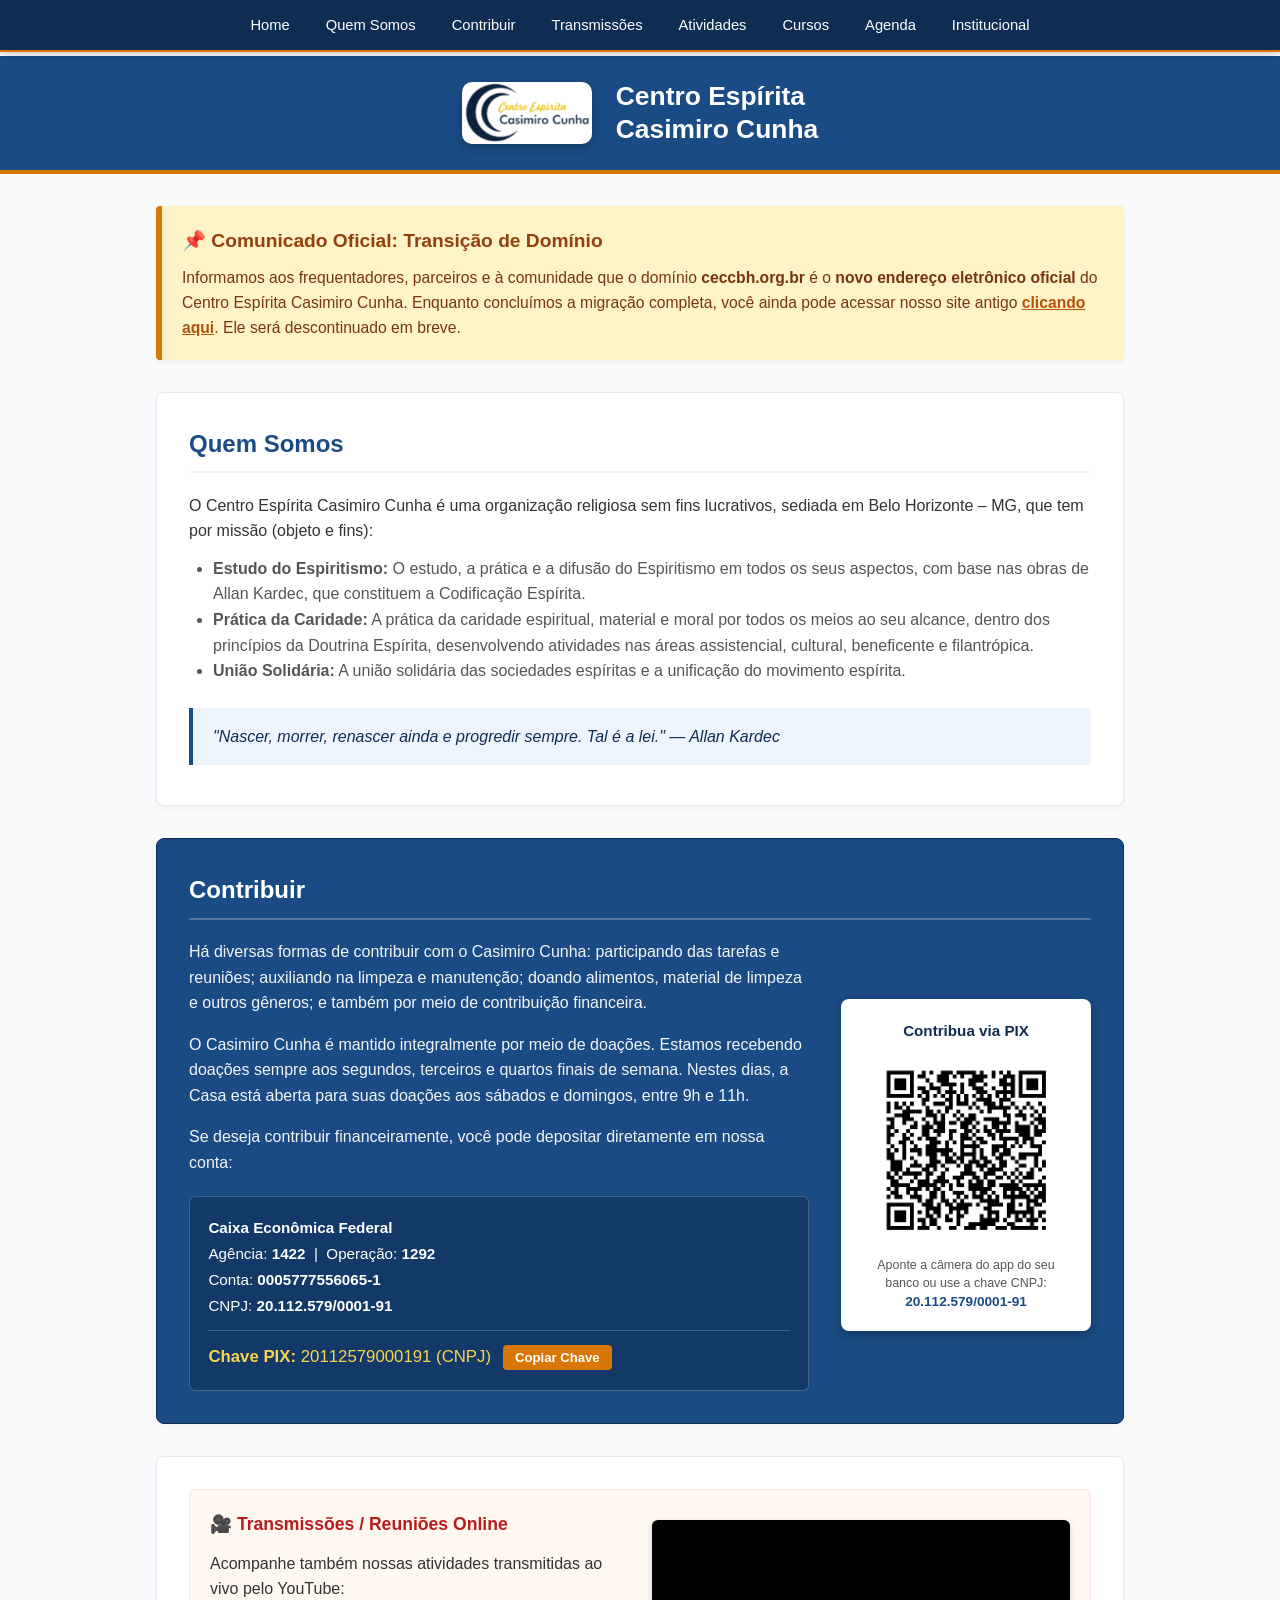
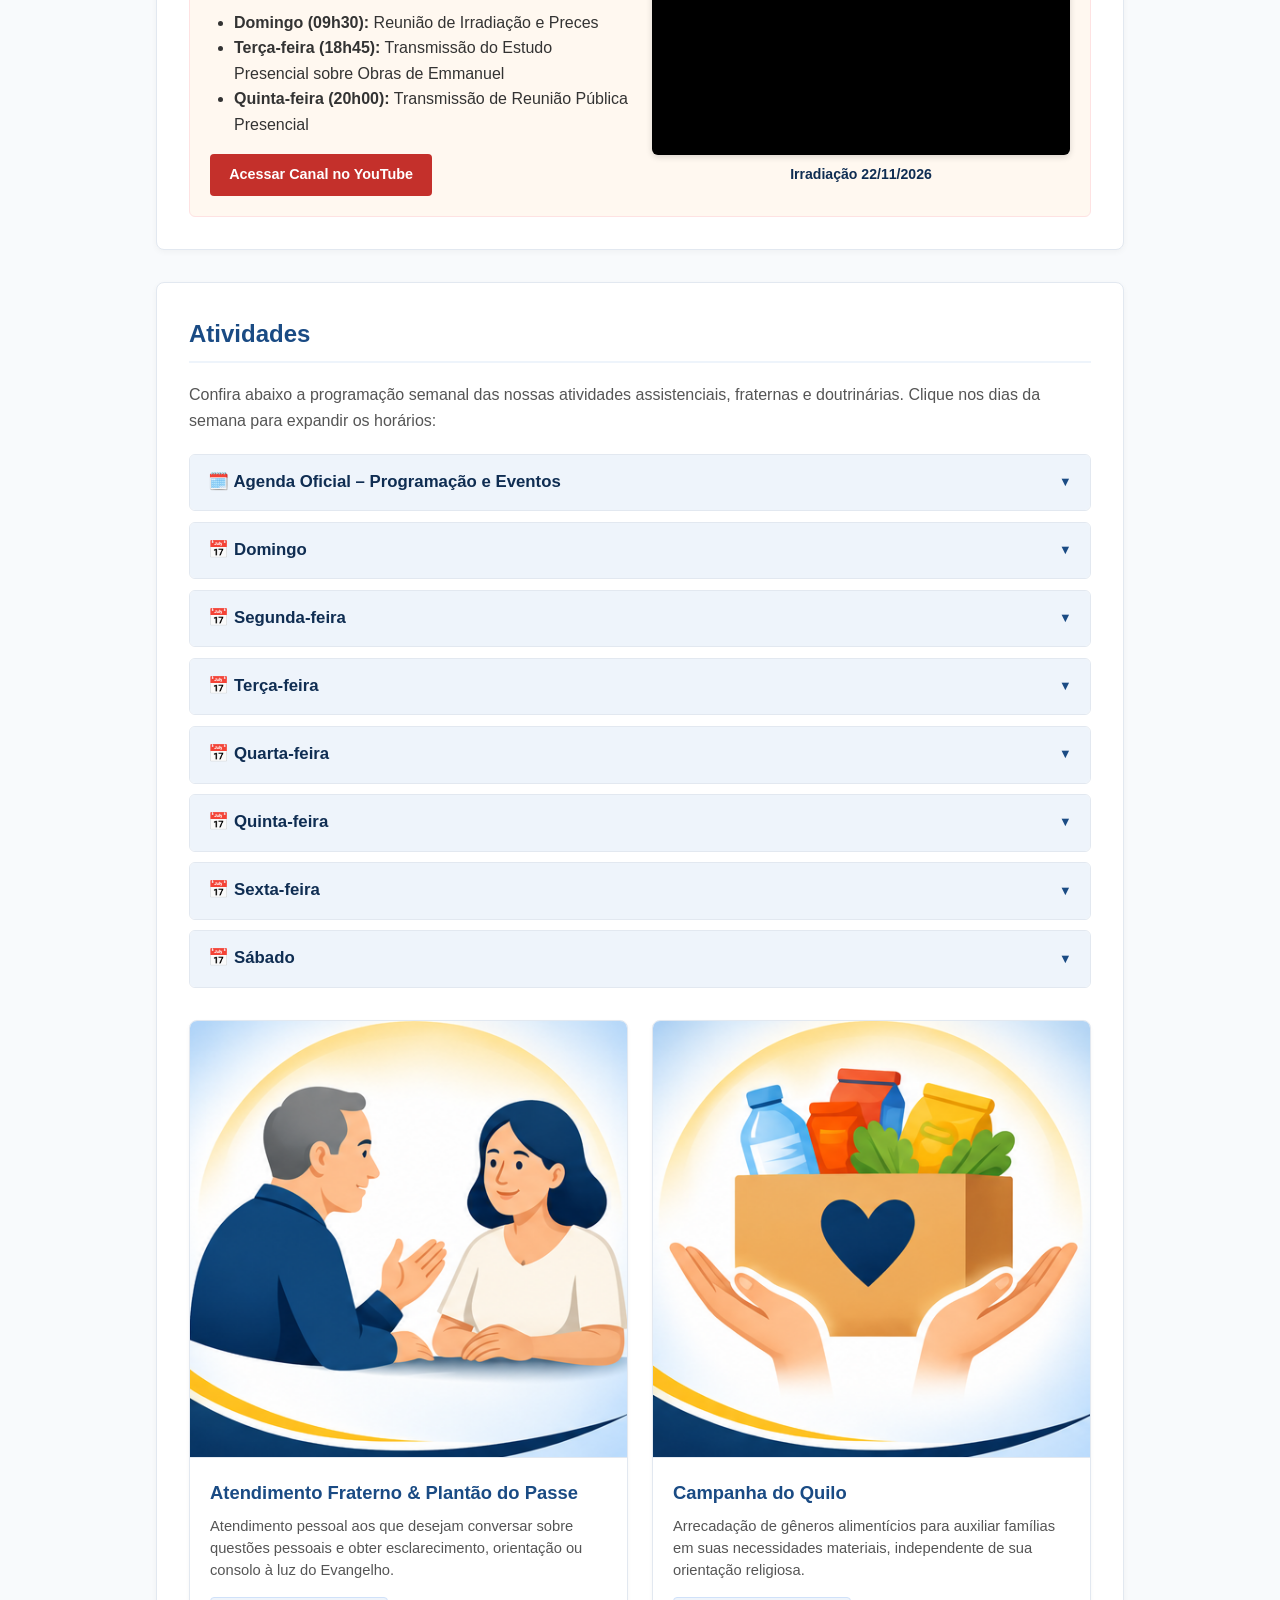
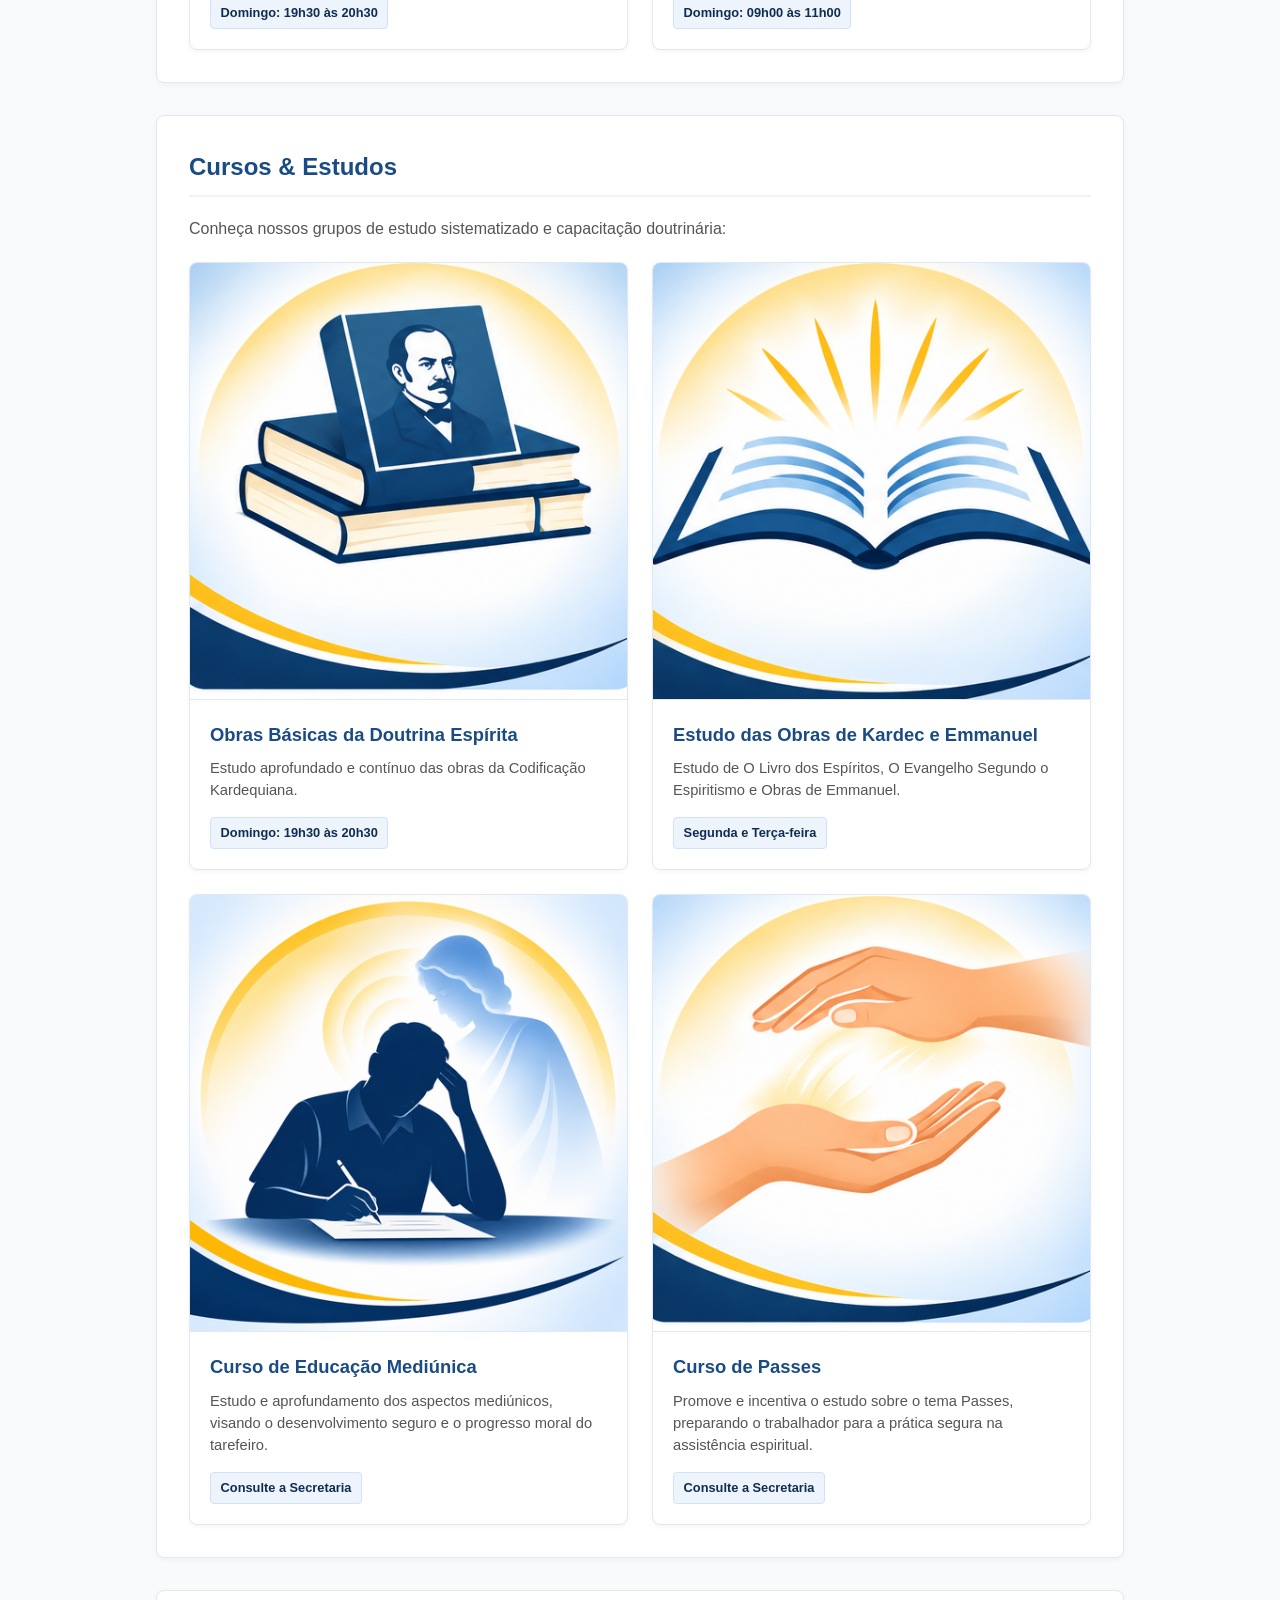
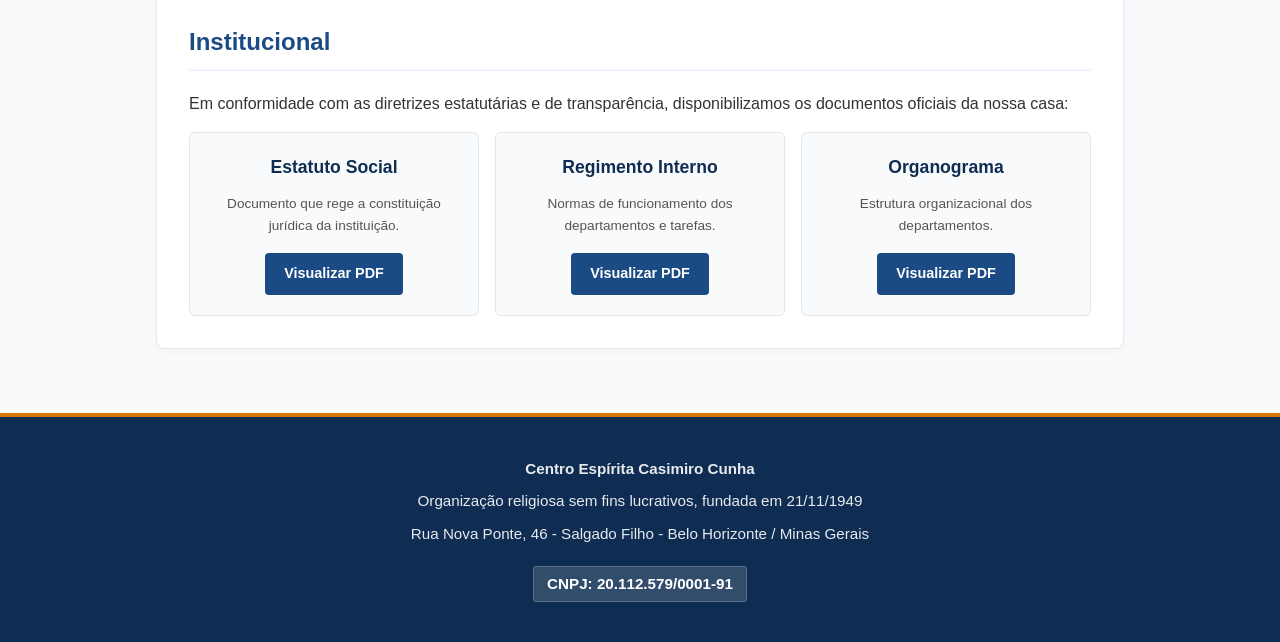
==== commit 768e2104: "Add files via upload" ====
--- a/index.html
+++ b/index.html
@@ -8,24 +8,14 @@
     <!-- Ícone da Aba do Navegador (Favicon) -->
     <link rel="icon" type="image/x-icon" href="img/favicon.png">
 
-    <!-- Folha de Estilos Externa (Restaurada) -->
+    <!-- Folha de Estilos Externa -->
     <link rel="stylesheet" href="assets/style.css?v=5">
 </head>
 <body>
 
-    <!-- O menu será carregado automaticamente aqui pelo assets/menu.js -->
-    <div id="menu-placeholder"></div>
-    <script src="assets/menu.js"></script>
-
-    <!-- CABEÇALHO INSTITUCIONAL (Restaurado) -->
-    <header id="topo">
-        <div class="header-content">
-            <div class="logo-container">
-                <img src="img/logo.jpg" alt="Centro Espírita Casimiro Cunha">
-            </div>
-            <h1>Centro Espírita<br>Casimiro Cunha</h1>
-        </div>
-    </header>
+    <!-- ESTRUTURA AUTOMÁTICA (MENU E CABEÇALHO VIA layout.js) -->
+    <div id="site-menu"></div>
+    <div id="site-header"></div>
 
     <div class="container">
 
@@ -141,7 +131,7 @@
                 </div>
 
                 <!-- Script que preenche o vídeo e a data automaticamente -->
-                <script src="irradiacao.js"></script>
+                <script src="assets/irradiacao.js"></script>
                 <script>
                     if (typeof CONFIG_IRRADIACAO !== 'undefined') {
                         const titulo = "Irradiação " + CONFIG_IRRADIACAO.data;
@@ -286,4 +276,71 @@
                 <div class="activity-card">
                     <img src="img/obras-basicas-doutrina-espirita.png" alt="Obras Básicas da Doutrina Espírita" class="activity-img">
                     <div class="activity-content">
-                        <h3>Obras Básicas da Doutrina Espírita</h3>+                        <h3>Obras Básicas da Doutrina Espírita</h3>
+                        <p>Estudo aprofundado e contínuo das obras da Codificação Kardequiana.</p>
+                        <span class="schedule-badge">Domingo: 19h30 às 20h30</span>
+                    </div>
+                </div>
+
+                <div class="activity-card">
+                    <img src="img/curso-espiritismo-basico.png" alt="Curso de Espiritismo Básico" class="activity-img">
+                    <div class="activity-content">
+                        <h3>Estudo das Obras de Kardec e Emmanuel</h3>
+                        <p>Estudo de O Livro dos Espíritos, O Evangelho Segundo o Espiritismo e Obras de Emmanuel.</p>
+                        <span class="schedule-badge">Segunda e Terça-feira</span>
+                    </div>
+                </div>
+
+                <div class="activity-card">
+                    <img src="img/curso-educacao-mediunica.png" alt="Curso de Educação Mediúnica" class="activity-img">
+                    <div class="activity-content">
+                        <h3>Curso de Educação Mediúnica</h3>
+                        <p>Estudo e aprofundamento dos aspectos mediúnicos, visando o desenvolvimento seguro e o progresso moral do tarefeiro.</p>
+                        <span class="schedule-badge">Consulte a Secretaria</span>
+                    </div>
+                </div>
+
+                <div class="activity-card">
+                    <img src="img/curso-de-passes.png" alt="Curso de Passes" class="activity-img">
+                    <div class="activity-content">
+                        <h3>Curso de Passes</h3>
+                        <p>Promove e incentiva o estudo sobre o tema Passes, preparando o trabalhador para a prática segura na assistência espiritual.</p>
+                        <span class="schedule-badge">Consulte a Secretaria</span>
+                    </div>
+                </div>
+
+            </div>
+        </section>
+
+        <!-- 5. INSTITUCIONAL -->
+        <section id="institucional" class="section">
+            <h2 class="section-title">Institucional</h2>
+            <p>Em conformidade com as diretrizes estatutárias e de transparência, disponibilizamos os documentos oficiais da nossa casa:</p>
+            
+            <div class="docs-grid">
+                <div class="doc-card">
+                    <h3>Estatuto Social</h3>
+                    <p style="font-size: 0.85rem; color: var(--text-light); margin-bottom: 1rem;">Documento que rege a constituição jurídica da instituição.</p>
+                    <a href="docs/estatuto.pdf" target="_blank" class="btn">Visualizar PDF</a>
+                </div>
+                <div class="doc-card">
+                    <h3>Regimento Interno</h3>
+                    <p style="font-size: 0.85rem; color: var(--text-light); margin-bottom: 1rem;">Normas de funcionamento dos departamentos e tarefas.</p>
+                    <a href="docs/regimento-interno.pdf" target="_blank" class="btn">Visualizar PDF</a>
+                </div>
+                <div class="doc-card">
+                    <h3>Organograma</h3>
+                    <p style="font-size: 0.85rem; color: var(--text-light); margin-bottom: 1rem;">Estrutura organizacional dos departamentos.</p>
+                    <a href="docs/organograma.pdf" target="_blank" class="btn">Visualizar PDF</a>
+                </div>
+            </div>
+        </section>
+
+    </div>
+
+    <!-- RODAPÉ AUTOMÁTICO E SCRIPT DE LAYOUT -->
+    <div id="site-footer"></div>
+    <script src="assets/layout.js"></script>
+
+</body>
+</html>
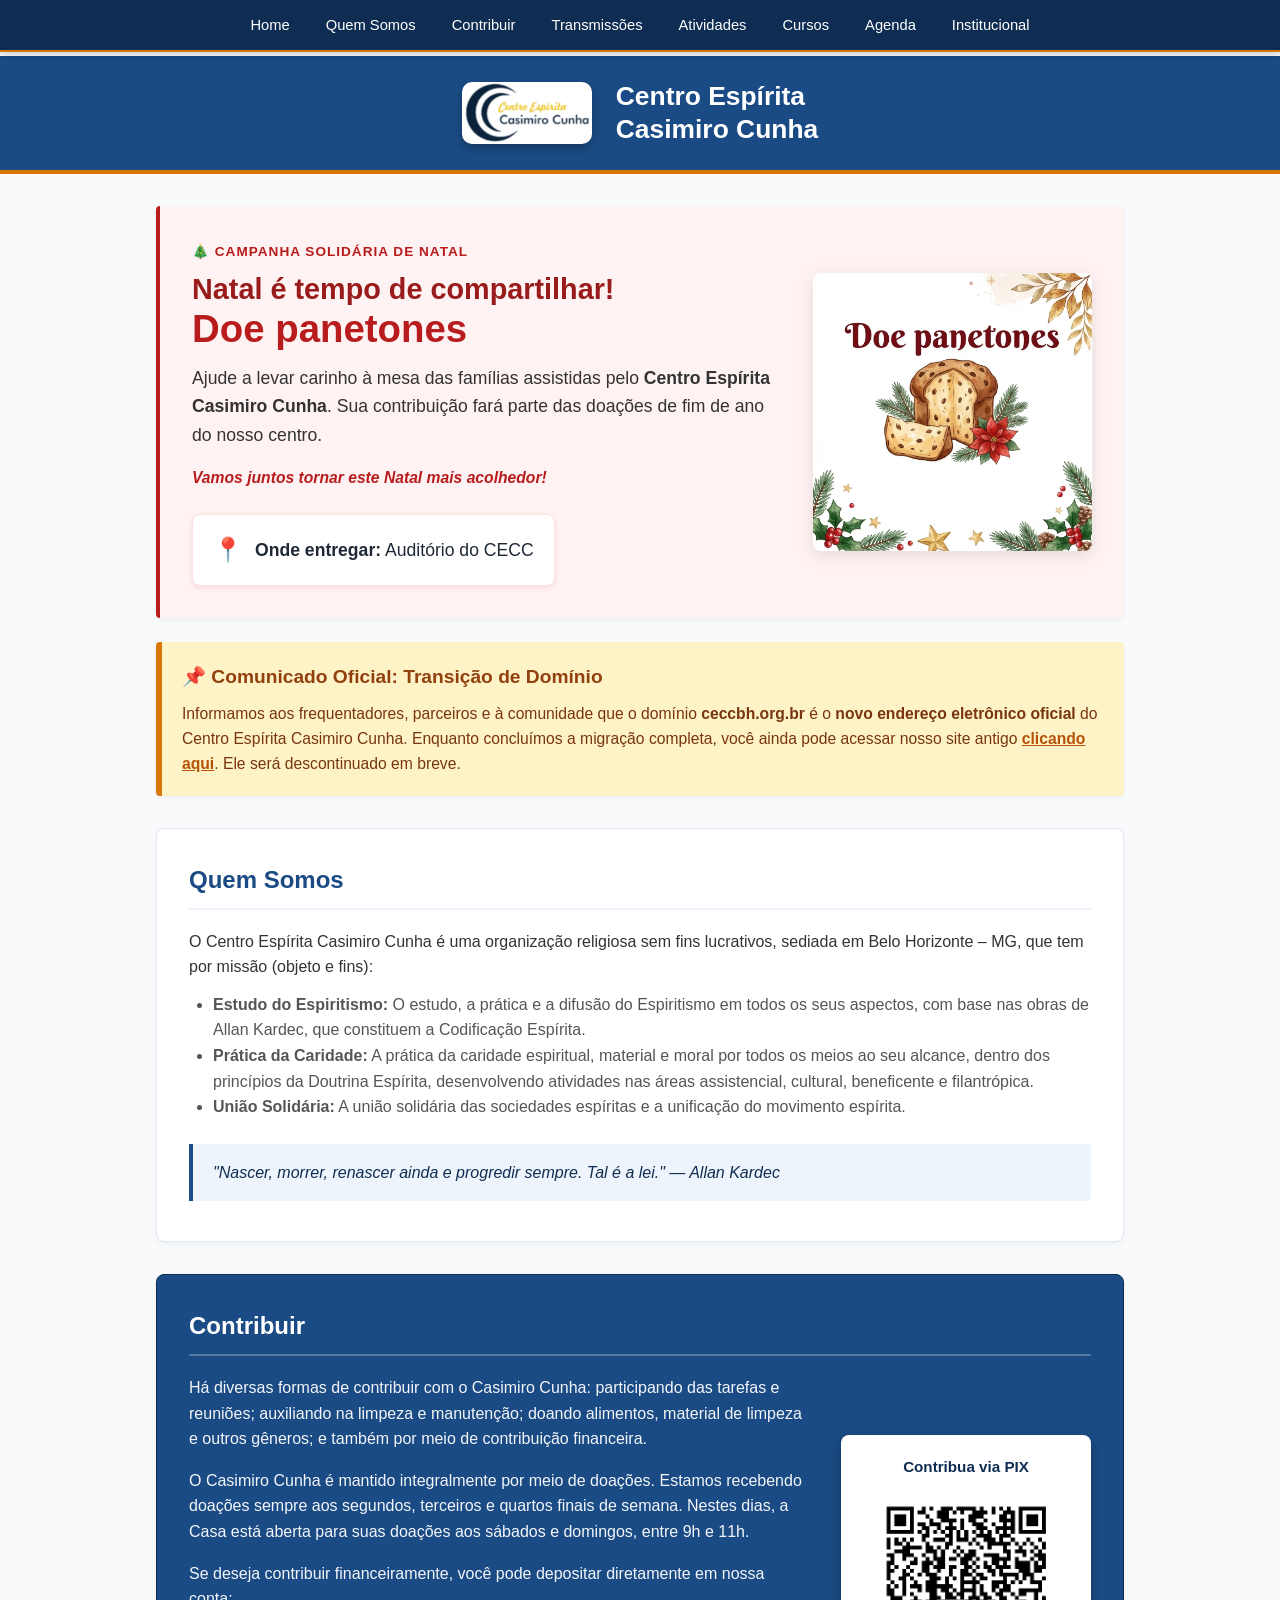
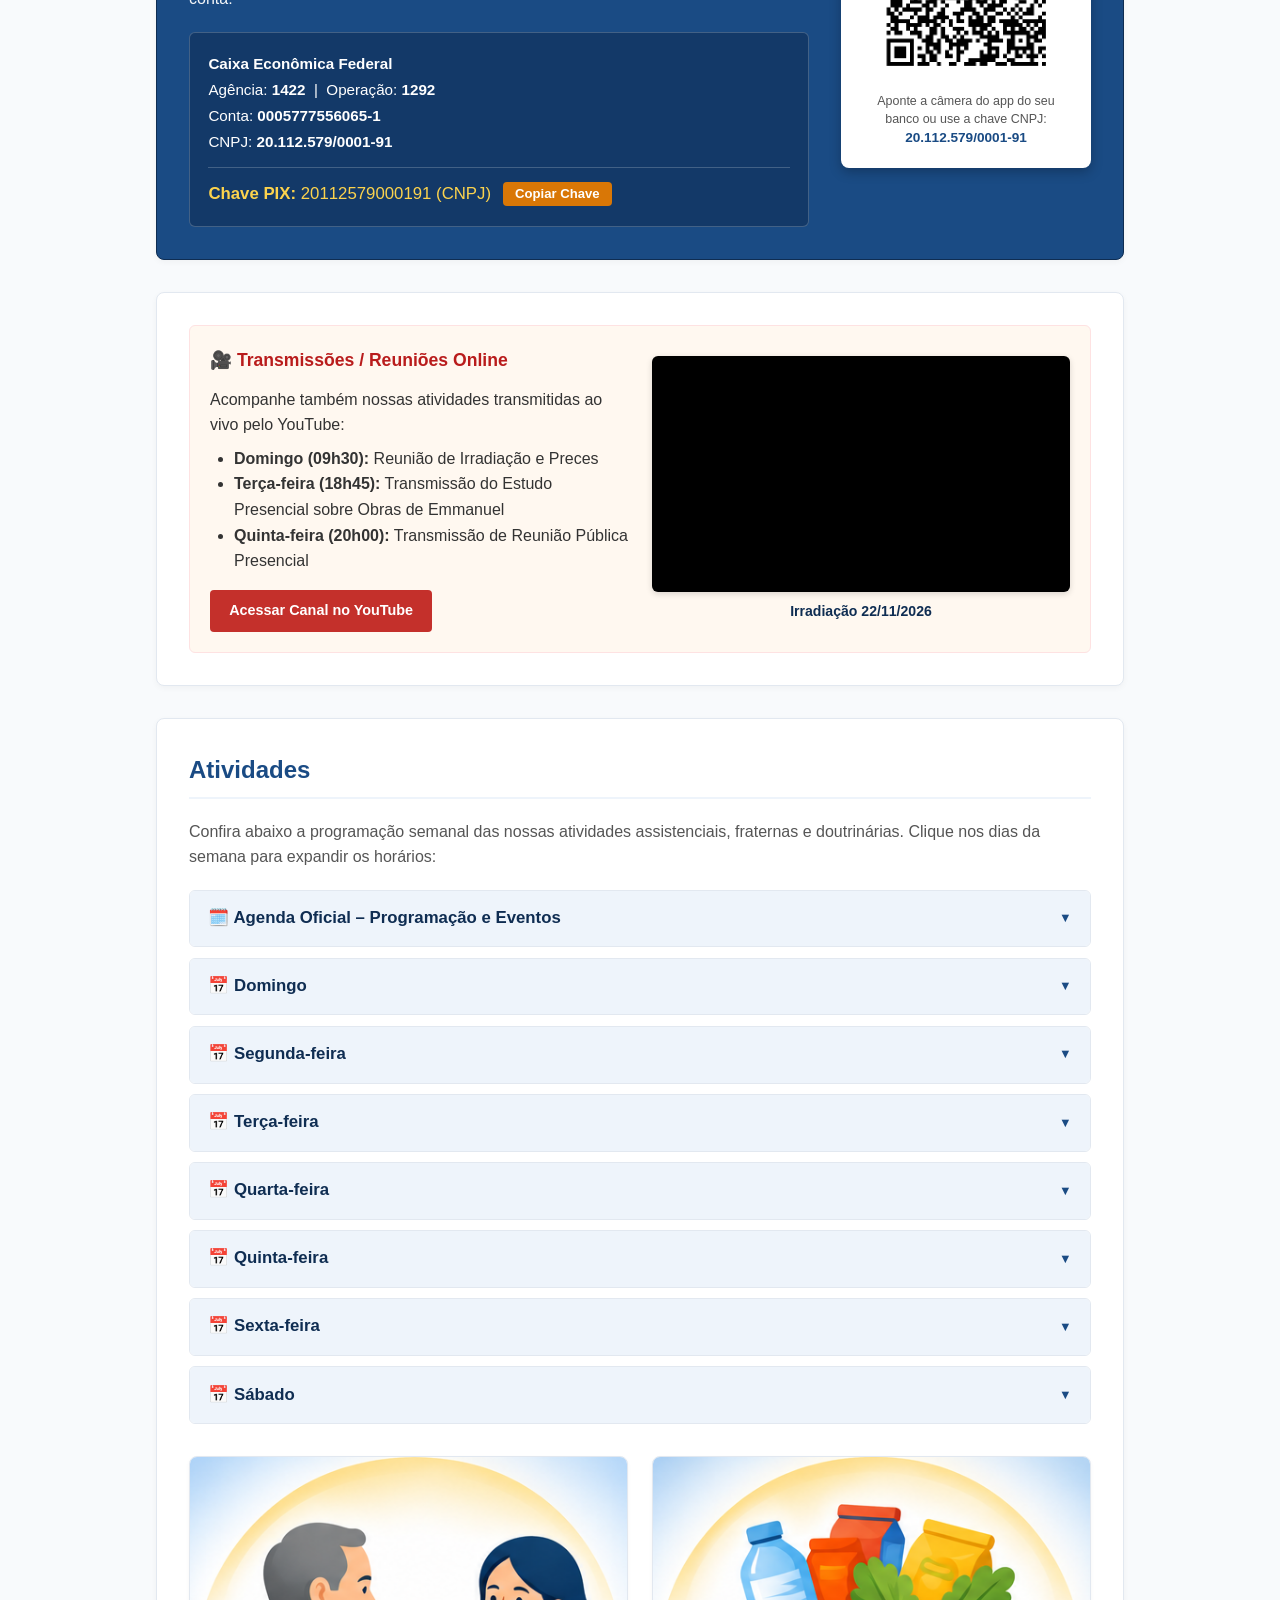
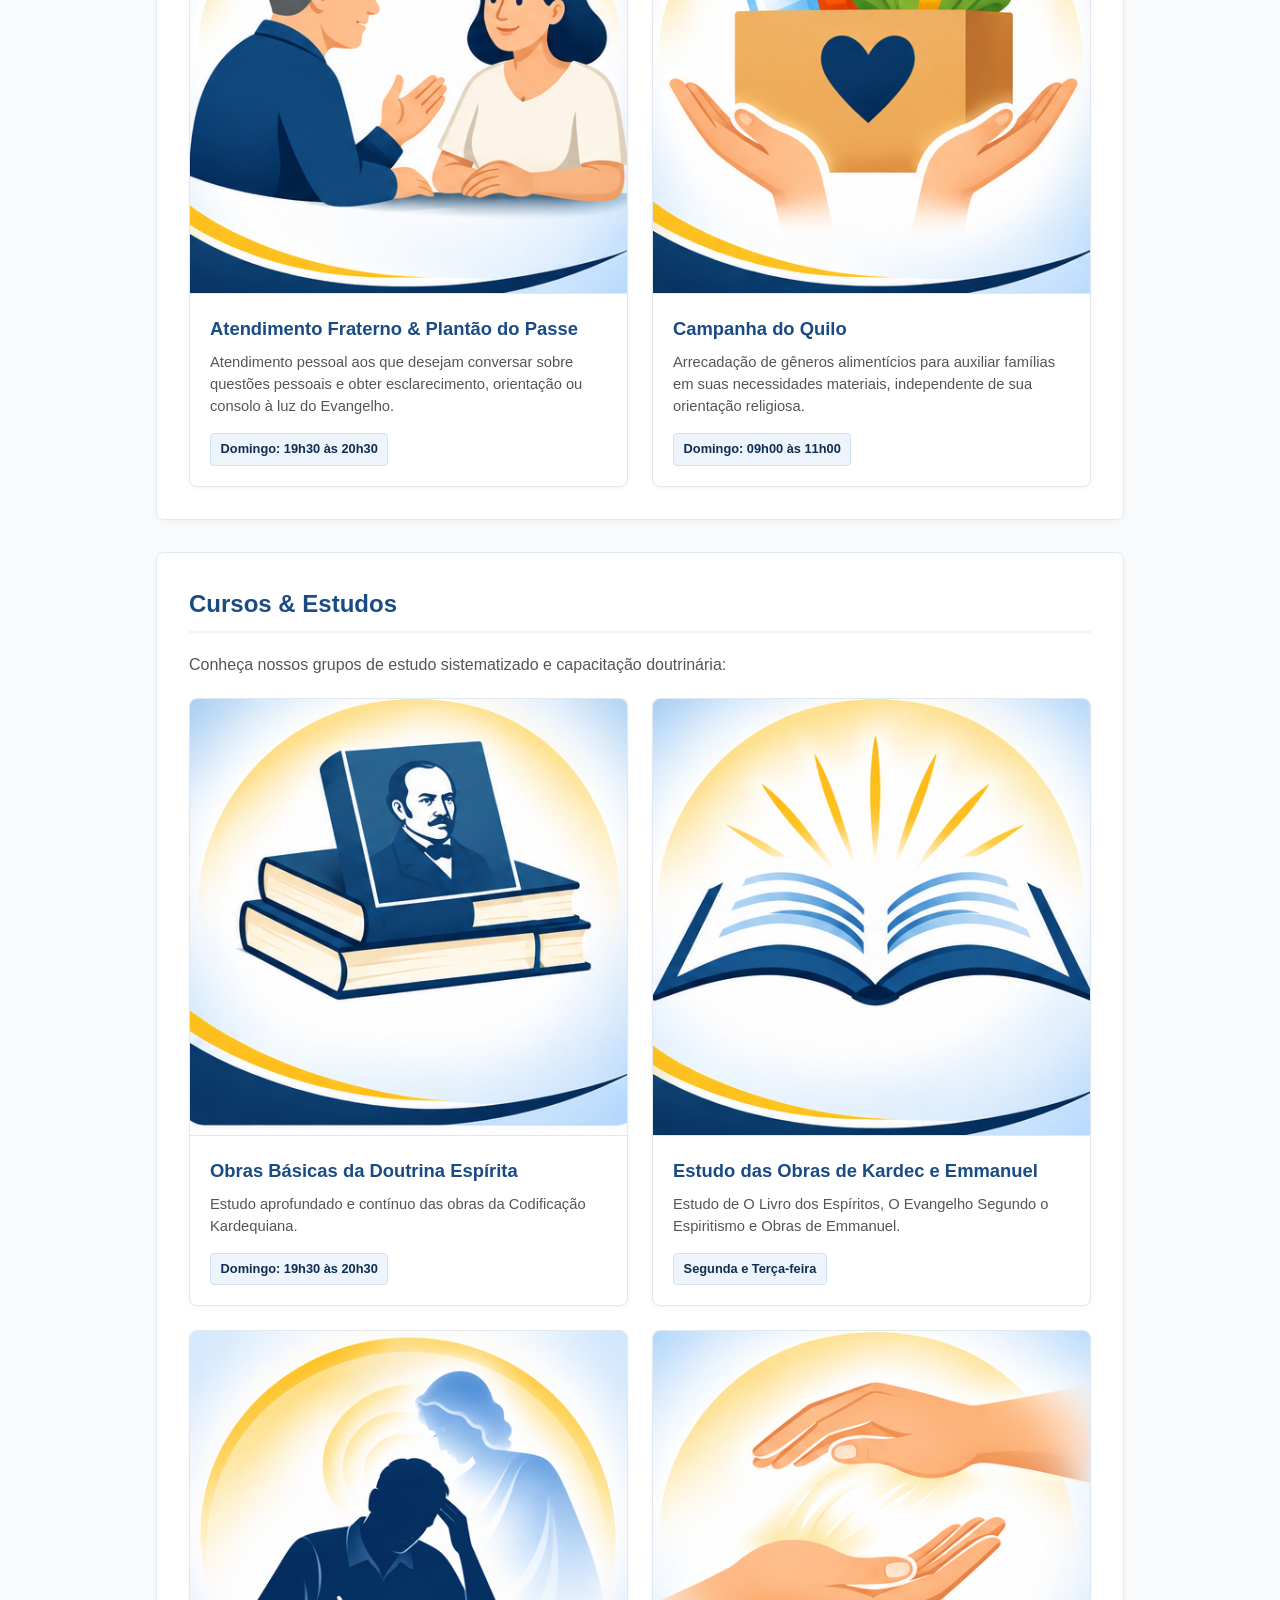
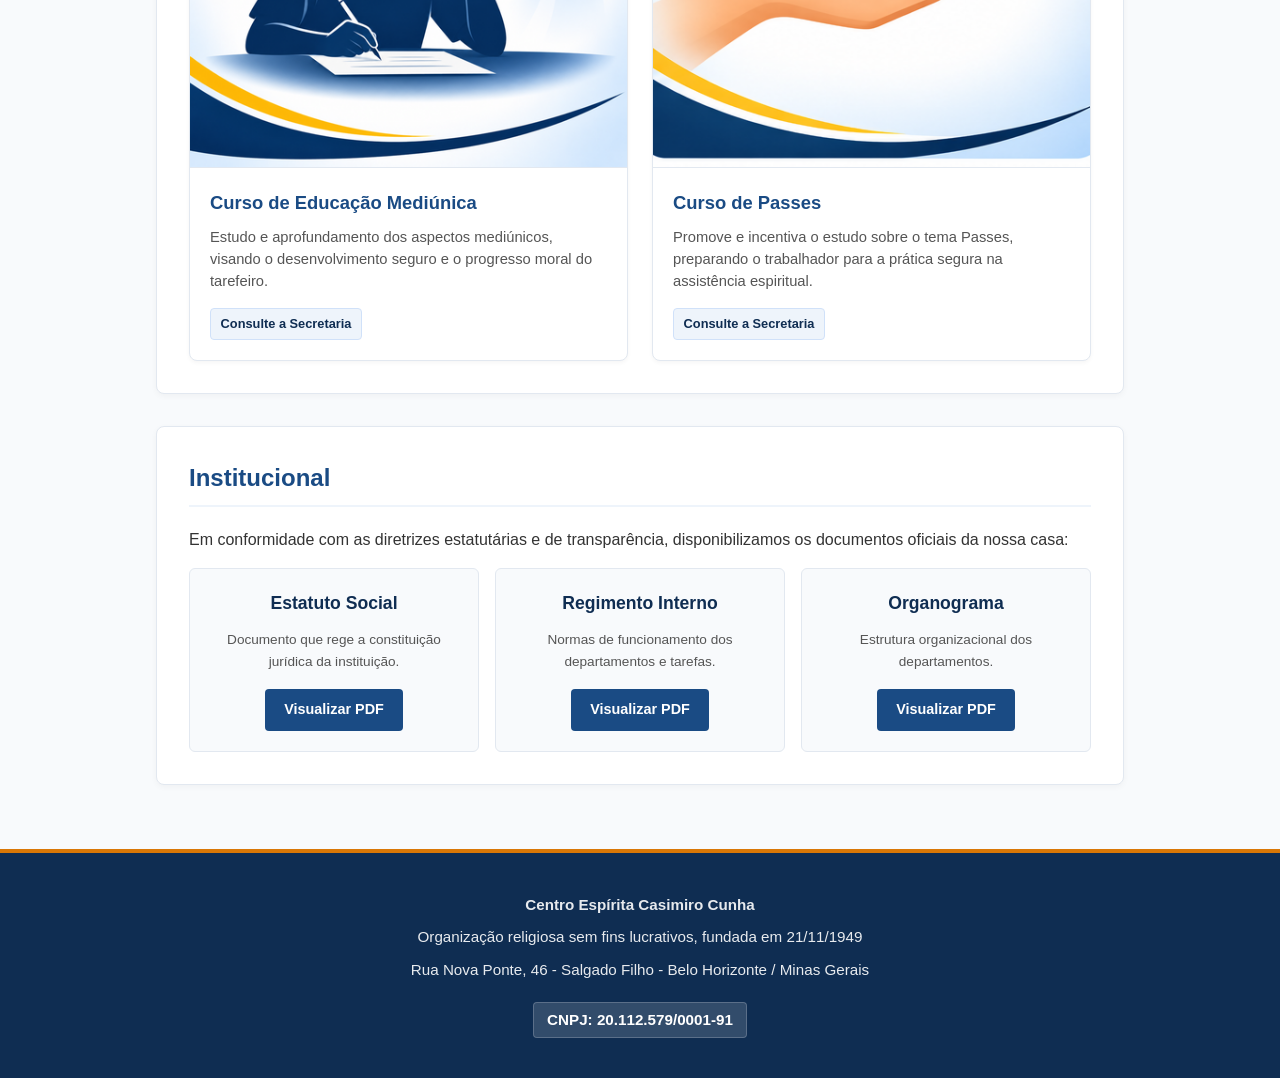
==== commit e1212f35: "Add files via upload" ====
--- a/index.html
+++ b/index.html
@@ -19,11 +19,82 @@
 
     <div class="container">
 
+        <!-- CAMPANHA DE NATAL - DOE PANETONES (Layout Grid) -->
+        <div class="alert-banner" style="background-color: #fef2f2; border-left: 4px solid #b91c1c; margin-bottom: 1.5rem; padding: 2rem;">
+            
+            <!-- Container Grid: 3 colunas para desktop, 1 coluna para mobile -->
+            <div style="display: grid; grid-template-columns: 1fr 1fr 1fr; gap: 2rem; align-items: center;">
+                
+                <!-- Coluna da Esquerda: Texto (Ocupa 2 colunas - 1fr 1fr) -->
+                <div style="grid-column: span 2;">
+                    <span style="font-size: 0.85rem; font-weight: 700; color: #b91c1c; text-transform: uppercase; letter-spacing: 1px;">🎄 Campanha Solidária de Natal</span>
+                    <h2 style="color: #991b1b; font-size: 1.8rem; margin-top: 0.5rem; margin-bottom: 0.75rem; line-height: 1.2;">
+                        Natal é tempo de compartilhar!<br>
+                        <strong style="font-size: 2.4rem; color: #b91c1c;">Doe panetones</strong>
+                    </h2>
+                    
+                    <p style="margin-bottom: 1rem; font-size: 1.1rem; color: var(--text-color, #333); max-width: 650px;">
+                        Ajude a levar carinho à mesa das famílias assistidas pelo <strong>Centro Espírita Casimiro Cunha</strong>. Sua contribuição fará parte das doações de fim de ano do nosso centro.
+                    </p>
+                    
+                    <p style="font-weight: 600; color: #b91c1c; font-style: italic; margin-bottom: 1.5rem;">
+                        Vamos juntos tornar este Natal mais acolhedor!
+                    </p>
+
+                    <!-- Informações de Entrega (Botão destacado) -->
+                    <div style="background-color: #fff; border: 1px solid #fee2e2; border-radius: 8px; padding: 1rem 1.25rem; display: inline-flex; align-items: center; gap: 0.75rem; box-shadow: 0 2px 5px rgba(185, 28, 28, 0.1);">
+                        <span style="font-size: 1.5rem;">📍</span>
+                        <span style="font-size: 1.1rem; color: #1f2937;"><strong>Onde entregar:</strong> Auditório do CECC</span>
+                    </div>
+                </div>
+
+                <!-- Coluna da Direita: Imagem (Ocupa 1 coluna) -->
+                <div style="grid-column: span 1; text-align: center;">
+                    <img 
+                        src="img/panetone.jpg" 
+                        alt="Campanha de Natal - Doe Panetones" 
+                        style="width: 100%; max-width: 280px; height: auto; display: block; margin: 0 auto; border-radius: 8px; filter: drop-shadow(0 4px 8px rgba(0,0,0,0.1));"
+                    >
+                </div>
+
+            </div>
+        </div>
+
+        <!-- Media Query para Responsividade (Adicione isso no seu <style> global ou arquivo CSS) -->
+        <style>
+            @media (max-width: 768px) {
+                /* No mobile, o grid vira 1 coluna e inverte a ordem (imagem sobe) */
+                .alert-banner > div {
+                    grid-template-columns: 1fr !important;
+                    gap: 1rem !important;
+                    text-align: center;
+                }
+                .alert-banner > div > div:first-child { /* Bloco de texto */
+                    grid-column: span 1 !important;
+                    order: 2; /* Texto vai para baixo */
+                }
+                .alert-banner > div > div:last-child { /* Bloco da imagem */
+                    grid-column: span 1 !important;
+                    order: 1; /* Imagem vai para cima */
+                    margin-bottom: 1rem;
+                }
+                /* Ajuste de tamanhos de fonte para mobile */
+                .alert-banner h2 { font-size: 1.5rem !important; }
+                .alert-banner strong { font-size: 2rem !important; }
+            }
+        </style>
+
+
         <!-- COMUNICADO DE TRANSIÇÃO -->
         <div class="alert-banner">
             <h2>📌 Comunicado Oficial: Transição de Domínio</h2>
             <p>
-                Informamos aos frequentadores, parceiros e à comunidade que o domínio <strong>ceccbh.org.br</strong> é o <strong>novo endereço eletrônico oficial</strong> do Centro Espírita Casimiro Cunha. Enquanto concluímos a migração completa, você ainda pode acessar nosso site antigo <a href="https://www.centrocasimirocunha.com.br" target="_blank" rel="noopener noreferrer">clicando aqui</a>. Ele será descontinuado em breve.
+                Informamos aos frequentadores, parceiros e à comunidade que o domínio 
+                <strong>ceccbh.org.br</strong> é o <strong>novo endereço eletrônico oficial</strong> 
+                do Centro Espírita Casimiro Cunha. Enquanto concluímos a migração completa, você 
+                ainda pode acessar nosso site antigo 
+                <a href="https://www.centrocasimirocunha.com.br" target="_blank" rel="noopener noreferrer">
+                    clicando aqui</a>. Ele será descontinuado em breve.
             </p>
         </div>
 
